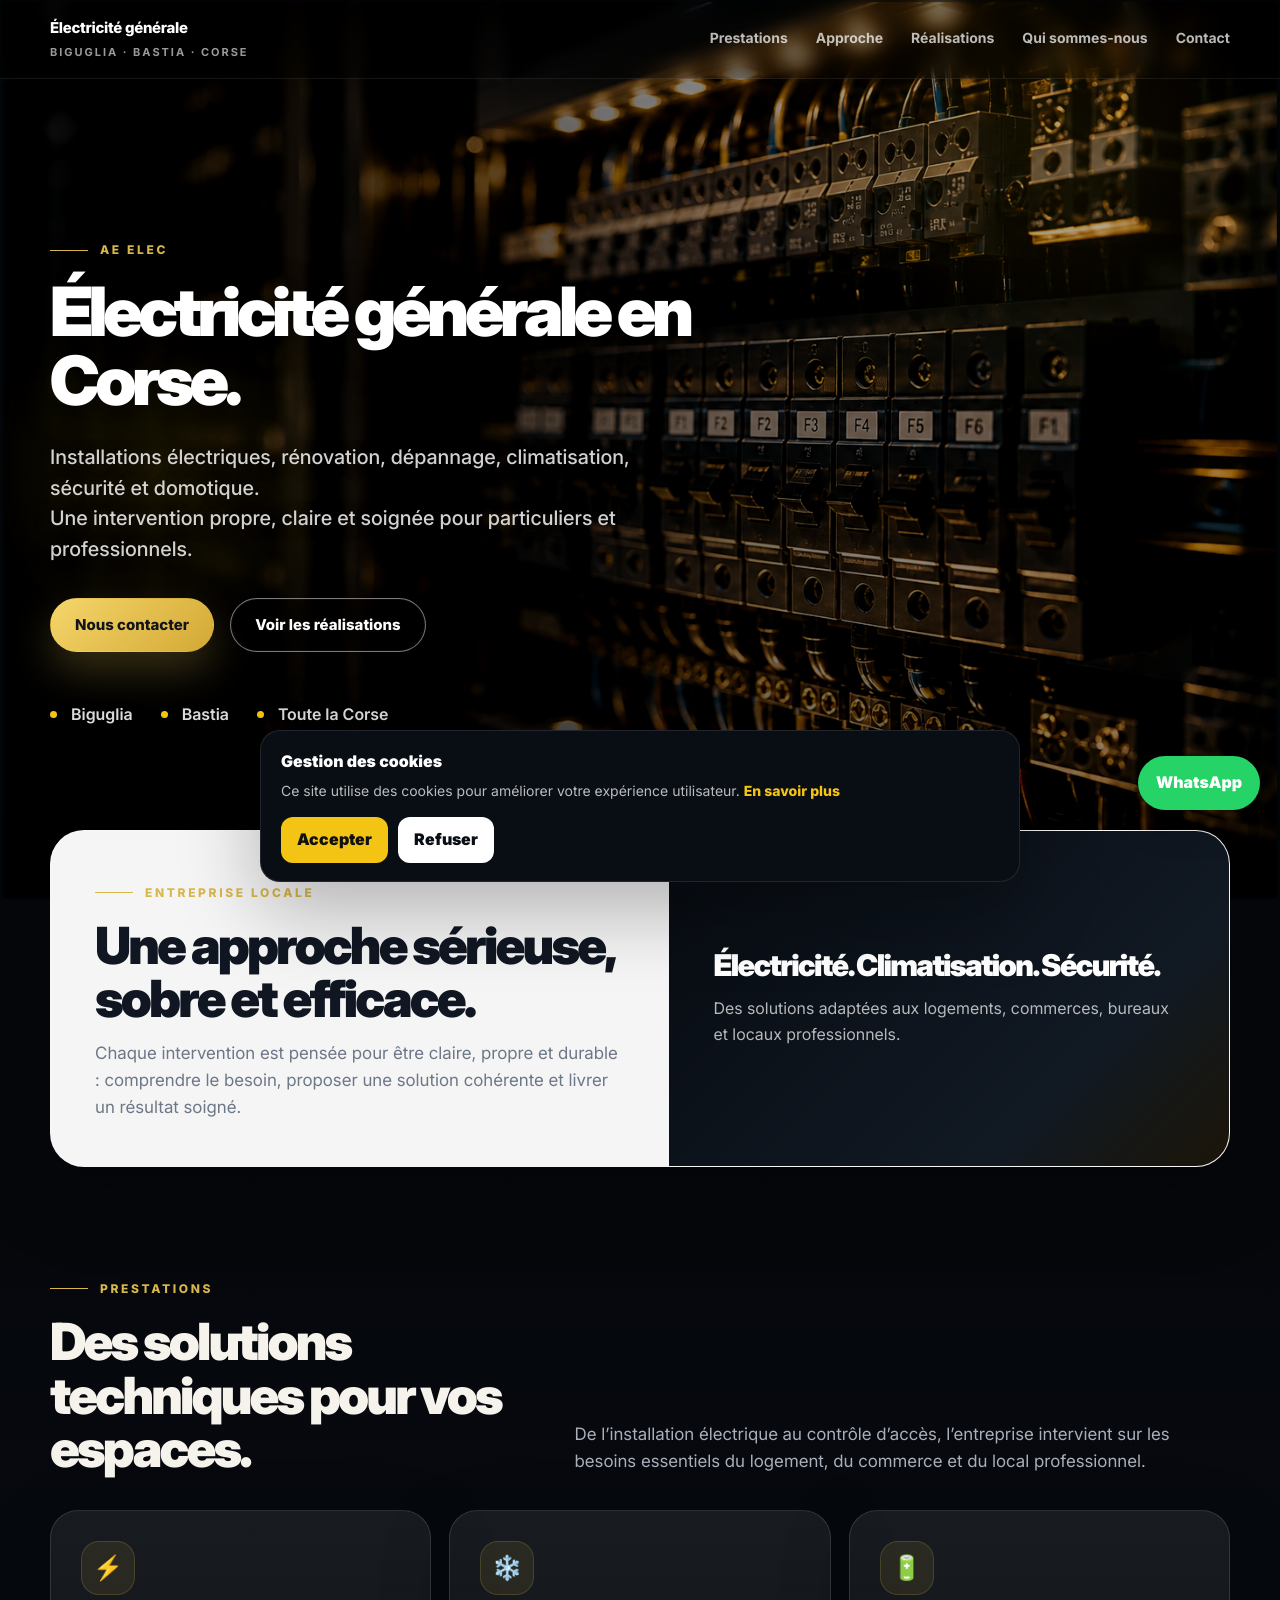
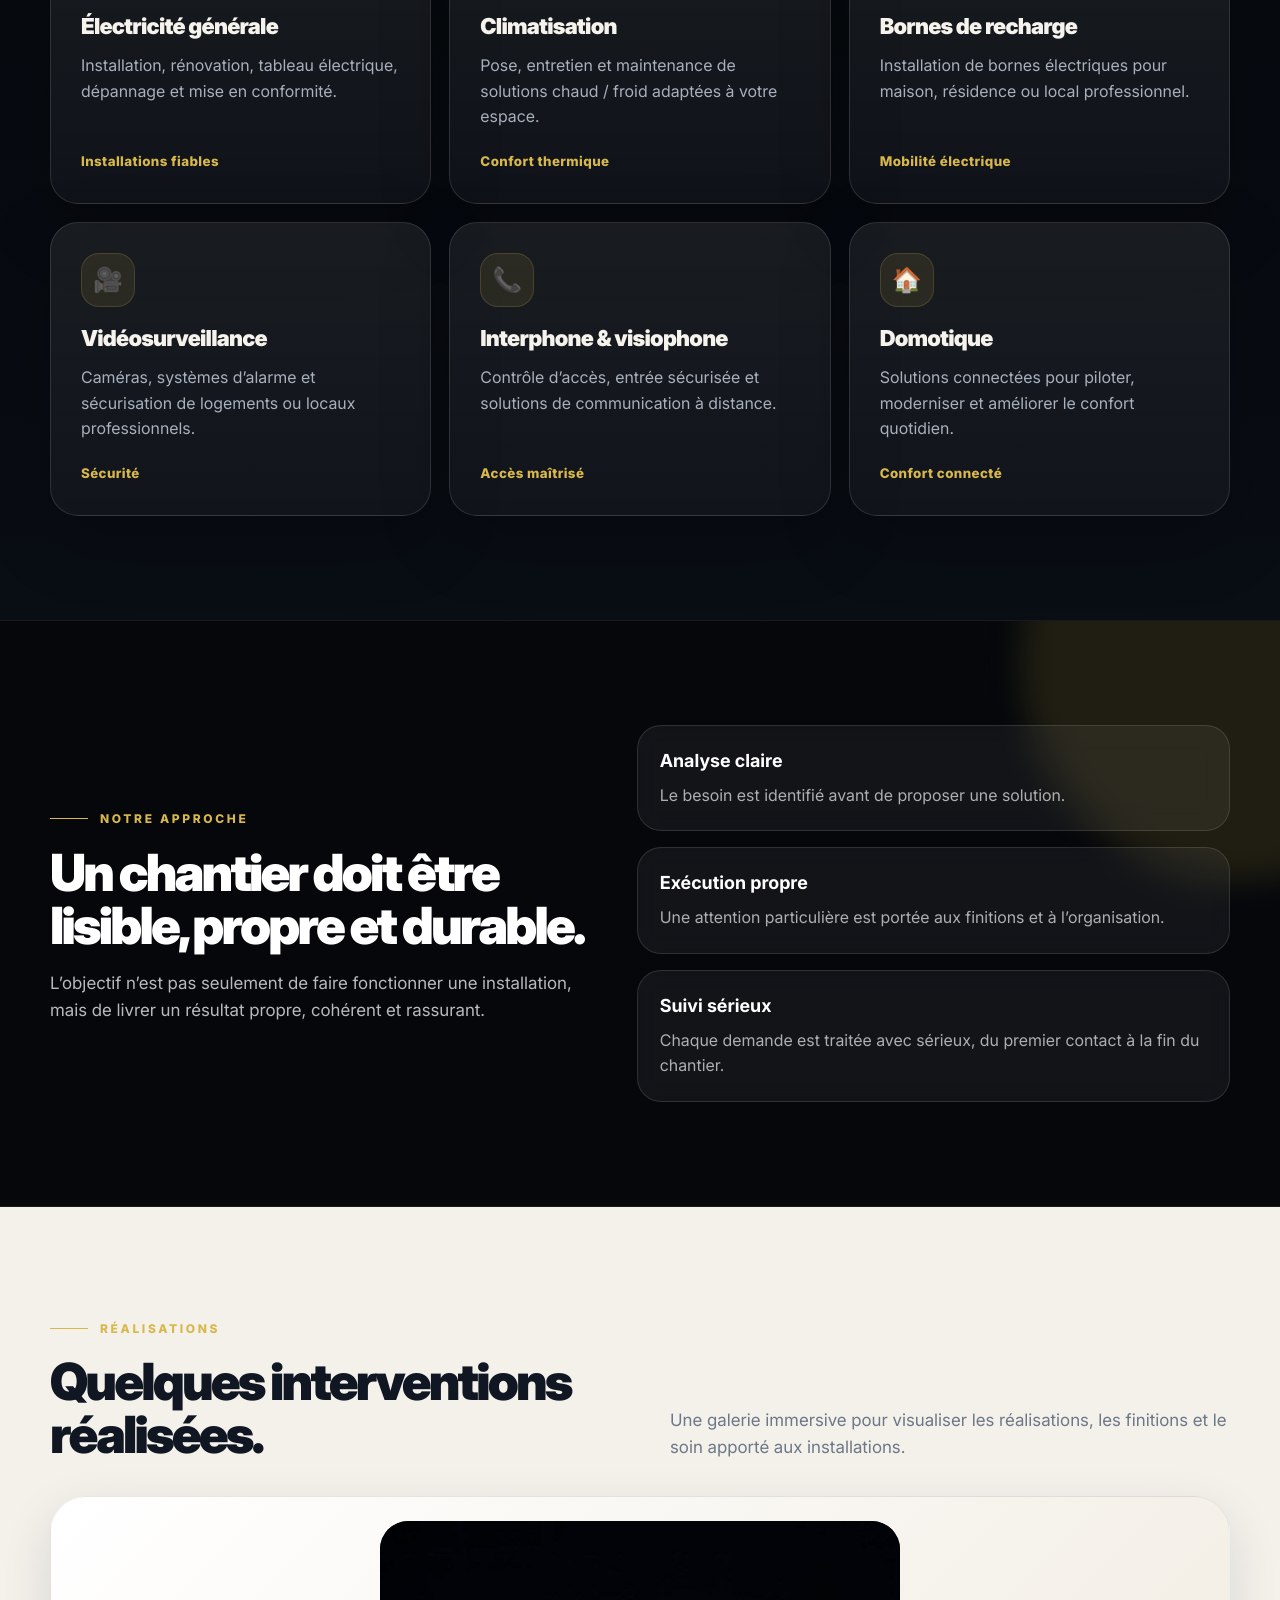
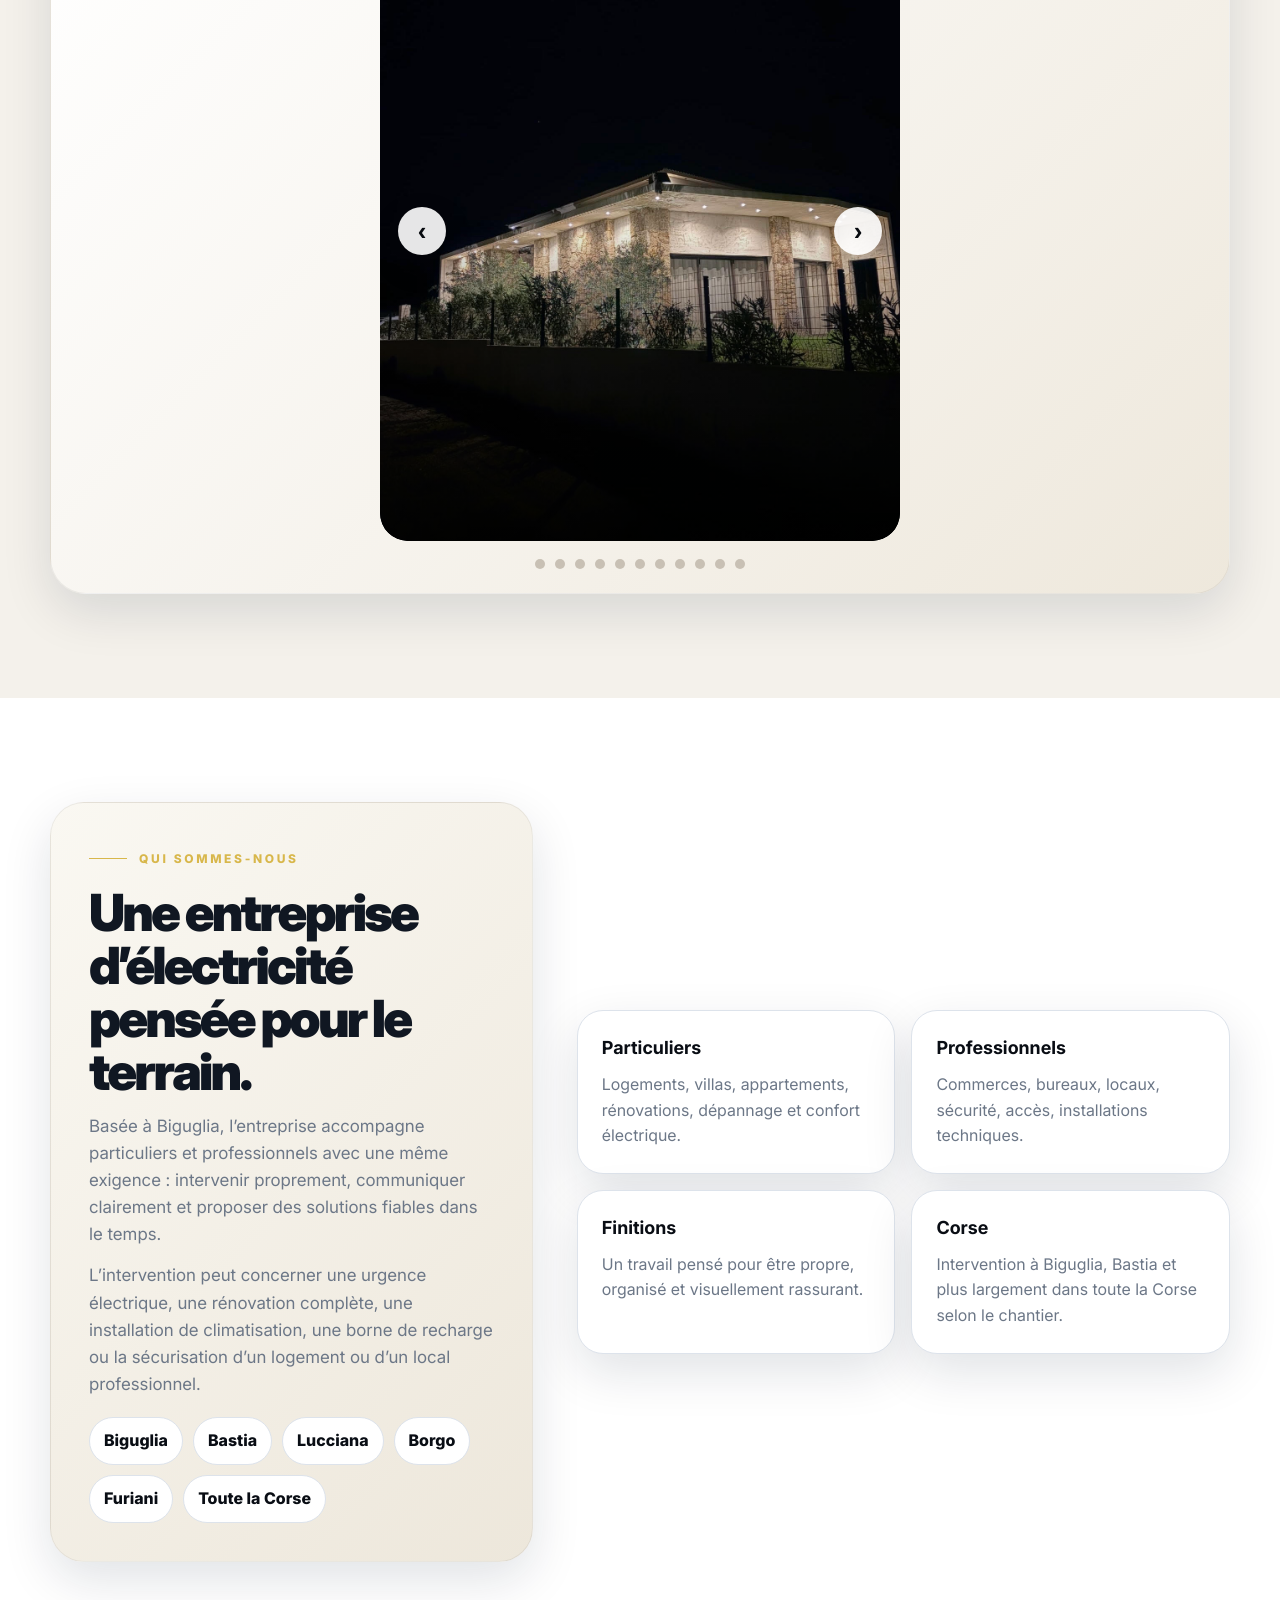
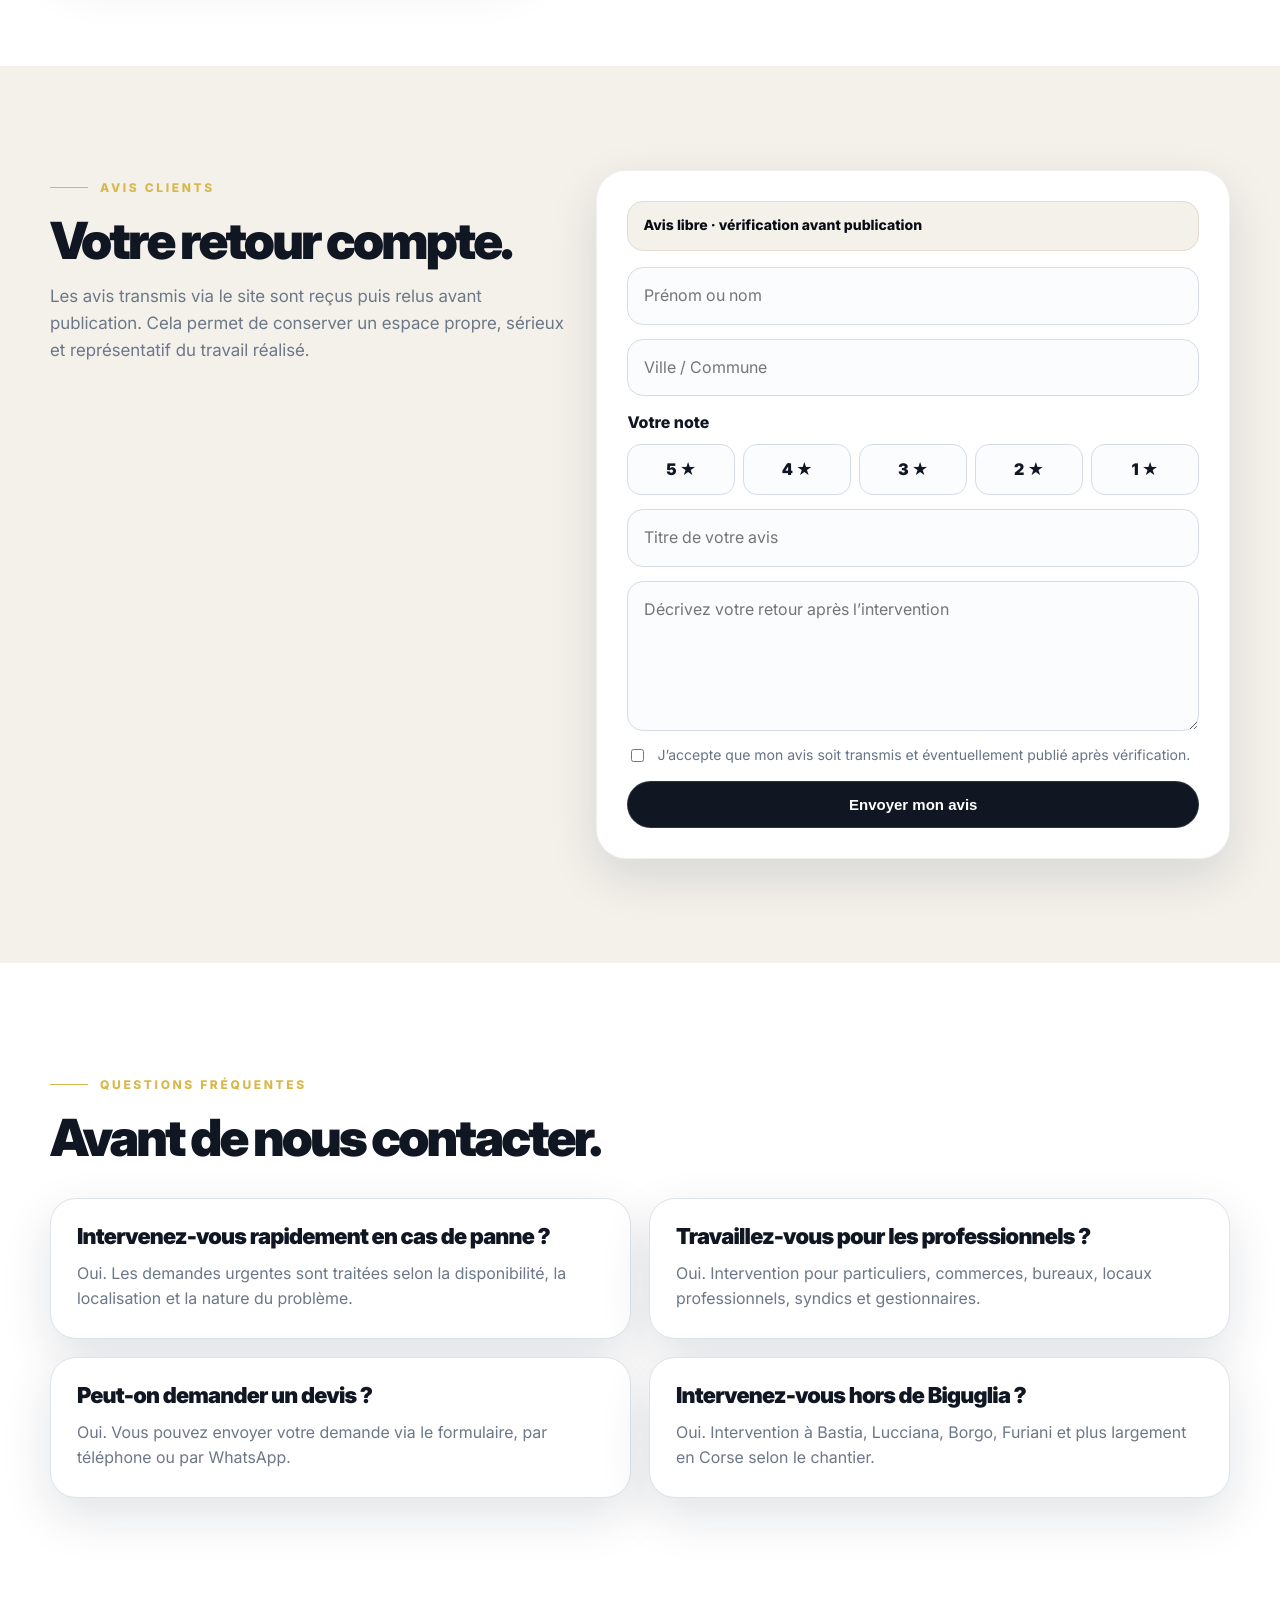
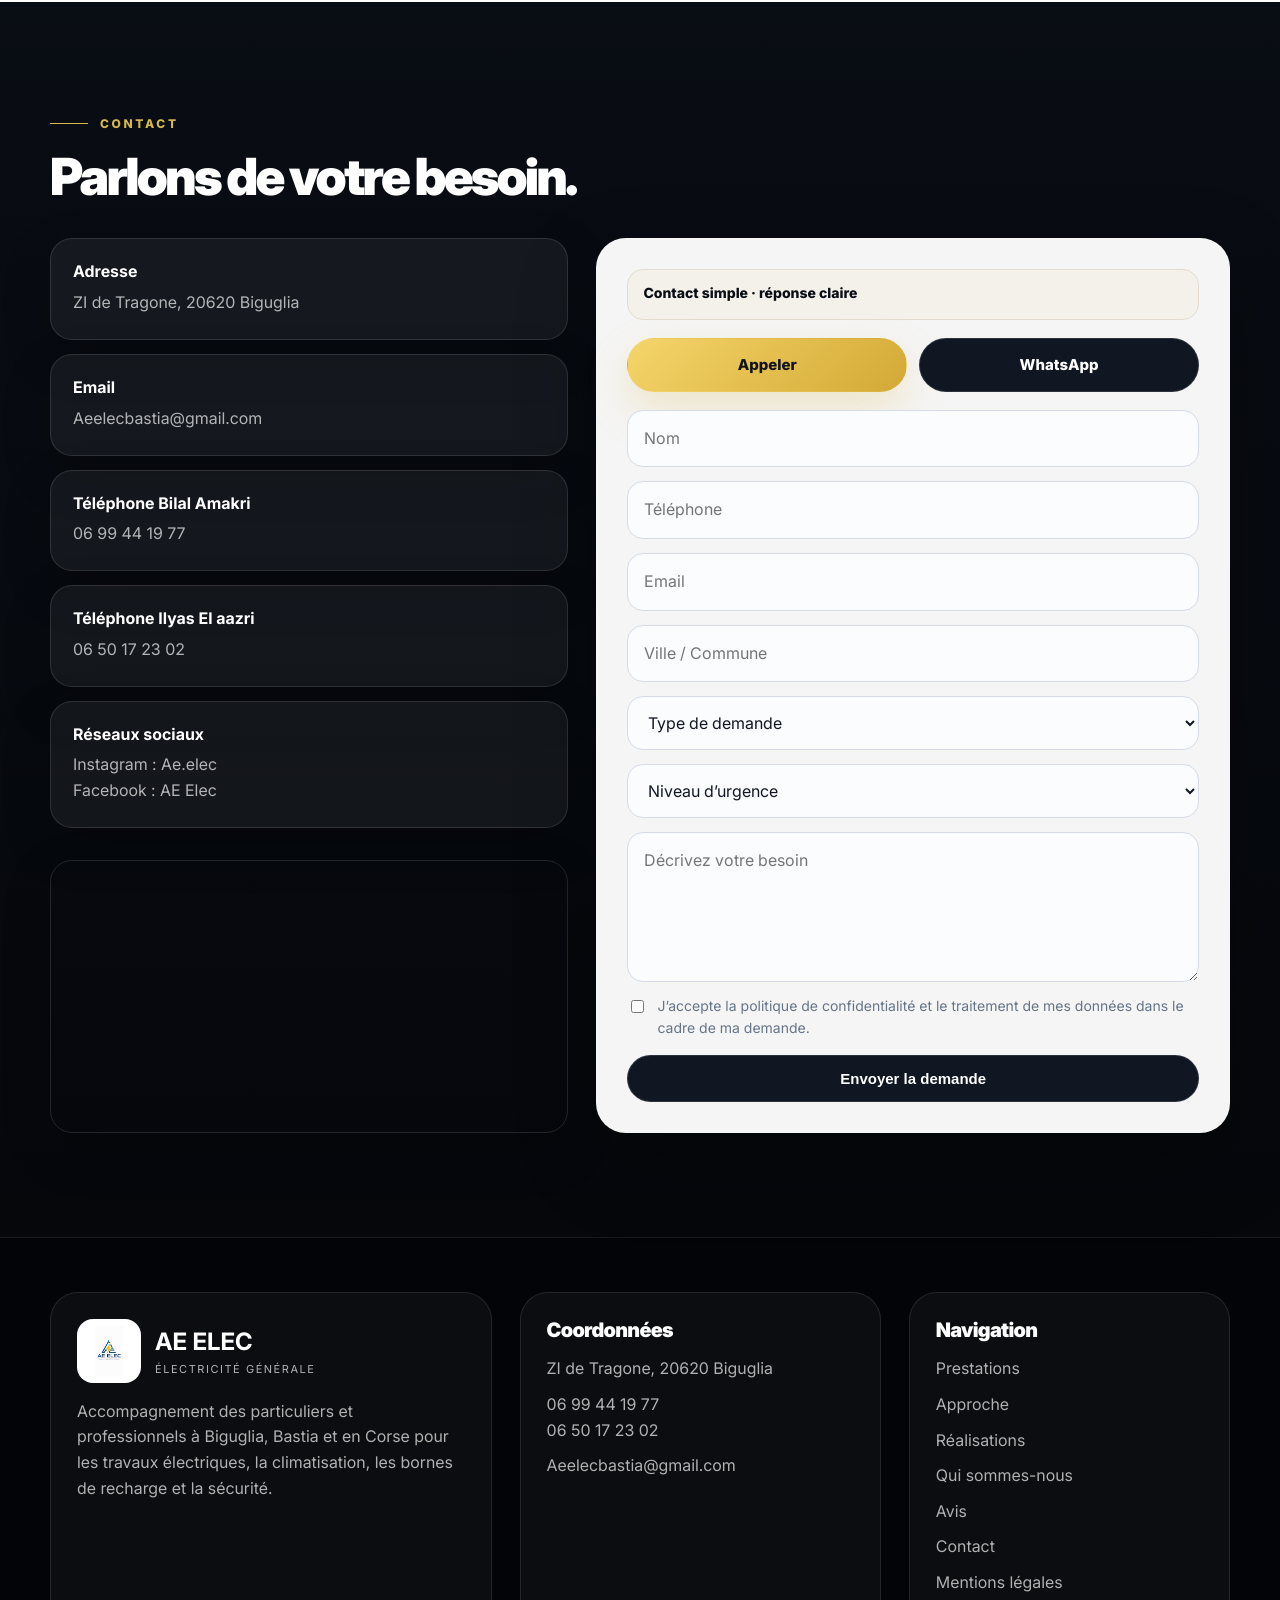
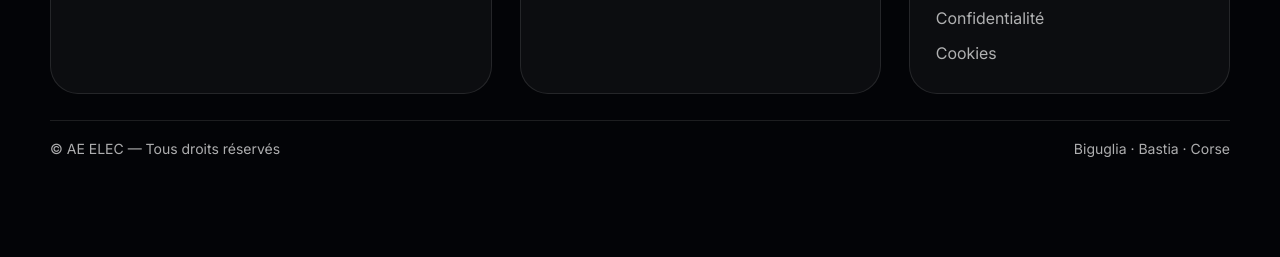
==== index.html @ 14eb0ed9 "Update index.html" ====
<!DOCTYPE html>
<html lang="fr">
<head>
<meta charset="UTF-8" />
<meta name="viewport" content="width=device-width, initial-scale=1.0" />

<title>AE ELEC | Électricien à Biguglia, Bastia et en Corse</title>
<meta name="description" content="AE ELEC accompagne particuliers et professionnels à Biguglia, Bastia et dans toute la Corse pour l’électricité générale, la rénovation, le dépannage, la climatisation, les bornes de recharge, l’alarme, la vidéosurveillance et la domotique." />
<meta name="robots" content="index, follow" />
<meta name="author" content="AE ELEC" />
<meta name="theme-color" content="#05070b" />
<link rel="canonical" href="https://aeelec.netlify.app/" />
<link rel="icon" type="image/jpeg" href="./images/logo.jpeg" />
<link rel="apple-touch-icon" href="./images/logo.jpeg" />

<link rel="preconnect" href="https://fonts.googleapis.com">
<link rel="preconnect" href="https://fonts.gstatic.com" crossorigin>
<link href="https://fonts.googleapis.com/css2?family=Inter:wght@400;500;600;700;800;900&display=swap" rel="stylesheet">

<meta property="og:locale" content="fr_FR" />
<meta property="og:title" content="AE ELEC - Électricien à Biguglia, Bastia et en Corse" />
<meta property="og:description" content="Électricité générale, dépannage, rénovation, climatisation, bornes de recharge, alarme, vidéosurveillance et domotique en Corse." />
<meta property="og:type" content="website" />
<meta property="og:url" content="https://aeelec.netlify.app/" />
<meta property="og:image" content="https://aeelec.netlify.app/images/logo.jpeg" />

<meta name="twitter:card" content="summary_large_image" />
<meta name="twitter:title" content="AE ELEC - Électricien à Biguglia, Bastia et en Corse" />
<meta name="twitter:description" content="Électricité générale, rénovation, dépannage, climatisation et sécurité en Corse." />
<meta name="twitter:image" content="https://aeelec.netlify.app/images/logo.jpeg" />

<script type="application/ld+json">
{
  "@context":"https://schema.org",
  "@type":"Electrician",
  "name":"AE ELEC",
  "image":"https://aeelec.netlify.app/images/logo.jpeg",
  "url":"https://aeelec.netlify.app/",
  "telephone":"+33699441977",
  "email":"mailto:Aeelecbastia@gmail.com",
  "priceRange":"€€",
  "address":{
    "@type":"PostalAddress",
    "streetAddress":"ZI de Tragone",
    "addressLocality":"Biguglia",
    "postalCode":"20620",
    "addressRegion":"Corse",
    "addressCountry":"FR"
  },
  "areaServed":["Biguglia","Bastia","Lucciana","Borgo","Furiani","Haute-Corse","Corse"],
  "serviceType":["Électricité générale","Dépannage électrique","Rénovation électrique","Climatisation","Borne de recharge","Alarme","Vidéosurveillance","Domotique"]
}
</script>

<style>
:root{
--black:#05070b;
--black-2:#090d14;
--charcoal:#0f151f;
--navy:#071b33;
--gold:#d8b74b;
--gold-2:#f4c415;
--cream:#f4efe6;
--white:#ffffff;
--text:#f6f3ed;
--text-dark:#101722;
--muted:#a8b0bc;
--muted-dark:#6c7787;
--line:rgba(255,255,255,.12);
--line-dark:#dde3eb;
--shadow:0 28px 80px rgba(0,0,0,.28);
--shadow-soft:0 18px 50px rgba(7,27,51,.12);
--max:1180px;
}

*{box-sizing:border-box;}
html{scroll-behavior:smooth;}
body{
margin:0;
font-family:'Inter',Arial,sans-serif;
background:var(--black);
color:var(--text);
line-height:1.6;
overflow-x:hidden;
-webkit-font-smoothing:antialiased;
text-rendering:geometricPrecision;
}
a{text-decoration:none;color:inherit;}
img{display:block;max-width:100%;}
h1,h2,h3,p{margin:0;}
h1,h2,h3{font-family:'Inter',Arial,sans-serif;font-weight:900;}
h1{
font-size:clamp(42px,5.4vw,68px);
line-height:1.02;
letter-spacing:-.065em;
text-shadow:0 7px 34px rgba(0,0,0,.54);
max-width:760px;
}
h2{font-size:clamp(30px,4vw,52px);line-height:1.04;letter-spacing:-.055em;}
h3{font-size:22px;line-height:1.18;letter-spacing:-.035em;}
.container{width:min(var(--max), calc(100% - 32px));margin:0 auto;}
.section{padding:104px 0;position:relative;}
.eyebrow{
display:inline-flex;
align-items:center;
gap:12px;
font-size:12px;
letter-spacing:.22em;
text-transform:uppercase;
font-weight:800;
color:var(--gold);
margin-bottom:18px;
}
.eyebrow::before{content:"";width:38px;height:1px;background:currentColor;display:inline-block;}
.muted{color:var(--muted);}

.btn{
display:inline-flex;
align-items:center;
justify-content:center;
border-radius:999px;
padding:14px 24px;
font-weight:800;
border:1px solid transparent;
transition:.28s ease;
cursor:pointer;
text-align:center;
font-size:15px;
}
.btn-primary{
background:linear-gradient(135deg,#f5d56a 0%,#d3a935 100%);
color:#11151b;
box-shadow:0 18px 42px rgba(216,183,75,.26);
}
.btn-primary:hover{transform:translateY(-2px);box-shadow:0 24px 58px rgba(216,183,75,.32);}
.btn-dark{background:#101722;color:#fff;border-color:rgba(255,255,255,.12);}
.btn-dark:hover{background:#151f2e;transform:translateY(-2px);}
.btn-outline{
background:rgba(0,0,0,.12);
border-color:rgba(255,255,255,.48);
color:#fff;
backdrop-filter:blur(10px);
box-shadow:inset 0 0 0 1px rgba(255,255,255,.04);
}
.btn-outline:hover{background:rgba(255,255,255,.10);transform:translateY(-2px);}

.skip-link{position:absolute;left:-9999px;top:auto;width:1px;height:1px;overflow:hidden;}
.skip-link:focus{left:14px;top:14px;width:auto;height:auto;padding:10px 14px;background:#fff;color:#111;border-radius:12px;z-index:9999;}

.topbar{
position:fixed;
top:0;
left:0;
right:0;
z-index:60;
background:rgba(0,0,0,.18);
backdrop-filter:blur(9px);
border-bottom:1px solid rgba(255,255,255,.08);
color:#fff;
}
.nav{min-height:78px;display:flex;align-items:center;justify-content:space-between;gap:24px;}
.brand-text{font-weight:800;letter-spacing:-.02em;font-size:15px;color:#fff;text-shadow:0 2px 16px rgba(0,0,0,.35);}
.brand-text span{display:block;font-size:11px;font-weight:700;letter-spacing:.18em;text-transform:uppercase;color:rgba(255,255,255,.60);margin-top:4px;}
.menu{display:flex;align-items:center;gap:28px;font-size:14px;font-weight:700;color:rgba(255,255,255,.72);}
.menu a:hover{color:#fff;}

.hero{
min-height:100vh;
position:relative;
display:flex;
align-items:center;
color:#fff;
overflow:hidden;
background:#020609;
}
.hero-luxury-bg{
position:absolute;
inset:0;
background:
linear-gradient(90deg,rgba(0,0,0,.66) 0%,rgba(0,0,0,.44) 33%,rgba(0,0,0,.10) 100%),
linear-gradient(180deg,rgba(0,0,0,.08) 0%,rgba(0,0,0,.36) 100%),
url('./images/hero-electricite-luxe.jpg') right center / cover no-repeat;
filter:saturate(1.05) contrast(1.06) brightness(.96);
transform:scale(.995);
}
.hero-luxury-bg::before{
content:"";
position:absolute;
inset:0;
background:
radial-gradient(circle at 12% 52%,rgba(216,183,75,.20),transparent 18%),
radial-gradient(circle at 82% 16%,rgba(244,196,21,.10),transparent 24%);
pointer-events:none;
}
.hero-luxury-bg::after{
content:"";
position:absolute;
inset:0;
background:linear-gradient(90deg,rgba(0,0,0,.30) 0%,rgba(0,0,0,.05) 58%,rgba(0,0,0,0) 100%);
pointer-events:none;
}
.hero-inner{position:relative;z-index:2;padding:156px 0 96px;max-width:820px;}
.hero p{
margin-top:26px;
font-size:20px;
line-height:1.52;
max-width:620px;
color:rgba(255,255,255,.82);
font-weight:500;
text-shadow:0 2px 18px rgba(0,0,0,.42);
}
.hero-actions{margin-top:34px;display:flex;gap:16px;flex-wrap:wrap;}
.hero-meta{margin-top:50px;display:flex;gap:28px;flex-wrap:wrap;color:rgba(255,255,255,.86);font-weight:600;text-shadow:0 2px 14px rgba(0,0,0,.44);}
.hero-meta span{display:inline-flex;align-items:center;gap:14px;}
.hero-meta span::before{content:"";width:7px;height:7px;border-radius:999px;background:var(--gold-2);}

.intro-card{position:relative;z-index:3;margin-top:-70px;}
.intro-grid{
background:rgba(255,255,255,.96);
color:var(--text-dark);
border-radius:34px;
box-shadow:var(--shadow);
display:grid;
grid-template-columns:1.05fr .95fr;
overflow:hidden;
border:1px solid rgba(255,255,255,.22);
}
.intro-text{padding:44px;}
.intro-text .eyebrow,.about-panel .eyebrow,.review-copy .eyebrow,.contact .eyebrow,.faq .eyebrow,.realisations-premium .eyebrow,.services-head .eyebrow{color:var(--gold);}
.intro-text p{margin-top:14px;color:var(--muted-dark);font-size:17px;}
.intro-aside{
background:linear-gradient(135deg,#070b11,#111923 72%,#1b1508);
color:#fff;
padding:44px;
display:grid;
align-content:center;
}
.intro-aside strong{font-size:30px;line-height:1.08;letter-spacing:-.055em;font-weight:900;}
.intro-aside p{margin-top:14px;color:rgba(255,255,255,.70);}

.services-luxury{background:linear-gradient(180deg,#05070b 0%,#090d14 100%);}
.services-head{display:grid;grid-template-columns:.85fr 1.15fr;gap:40px;align-items:end;}
.services-head p{font-size:17px;color:var(--muted);max-width:720px;}
.services-grid{display:grid;grid-template-columns:repeat(3,1fr);gap:18px;margin-top:34px;}
.service{
background:linear-gradient(180deg,rgba(255,255,255,.075),rgba(255,255,255,.035));
border:1px solid rgba(255,255,255,.12);
border-radius:28px;
padding:30px;
box-shadow:0 22px 70px rgba(0,0,0,.22);
min-height:250px;
display:flex;
flex-direction:column;
justify-content:space-between;
transition:.28s ease;
}
.service:hover{transform:translateY(-5px);border-color:rgba(216,183,75,.32);background:linear-gradient(180deg,rgba(255,255,255,.10),rgba(255,255,255,.045));}
.service-icon{width:54px;height:54px;border-radius:18px;display:flex;align-items:center;justify-content:center;background:rgba(216,183,75,.10);color:var(--gold-2);font-size:24px;margin-bottom:20px;border:1px solid rgba(216,183,75,.18);}
.service p{color:var(--muted);margin-top:12px;}
.service small{display:block;margin-top:22px;color:var(--gold);font-weight:800;letter-spacing:.03em;}

.signature{background:#05070b;color:#fff;position:relative;overflow:hidden;border-top:1px solid rgba(255,255,255,.08);border-bottom:1px solid rgba(255,255,255,.08);}
.signature::before{content:"";position:absolute;right:-180px;top:-180px;width:440px;height:440px;border-radius:50%;background:rgba(216,183,75,.13);filter:blur(16px);}
.signature-grid{position:relative;z-index:2;display:grid;grid-template-columns:.95fr 1.05fr;gap:50px;align-items:center;}
.signature p{color:rgba(255,255,255,.72);font-size:17px;margin-top:18px;}
.signature-list{display:grid;gap:16px;}
.signature-item{border:1px solid rgba(255,255,255,.12);background:rgba(255,255,255,.055);border-radius:24px;padding:22px;backdrop-filter:blur(12px);}
.signature-item strong{display:block;font-size:18px;}
.signature-item span{display:block;margin-top:6px;color:rgba(255,255,255,.66);}

.realisations-premium{background:#f4f1eb;color:var(--text-dark);overflow:hidden;}
.gallery-head{display:flex;justify-content:space-between;gap:30px;align-items:end;}
.gallery-head p{max-width:560px;font-size:17px;color:var(--muted-dark);}
.realisations-shell{margin-top:34px;background:linear-gradient(135deg,#fff 0%,#eee8dc 100%);border:1px solid rgba(0,0,0,.06);border-radius:36px;padding:24px;box-shadow:var(--shadow-soft);}
.realisations-slider{
position:relative;
overflow:hidden;
border-radius:28px;
background:#080b10;
max-width:520px;
margin:0 auto;
}
.realisations-track{display:flex;overflow-x:auto;scroll-snap-type:x mandatory;scroll-behavior:smooth;gap:0;border-radius:28px;-ms-overflow-style:none;scrollbar-width:none;}
.realisations-track::-webkit-scrollbar{display:none;}
.realisation-slide{
min-width:100%;
height:620px;
position:relative;
scroll-snap-align:start;
background:#080b10;
display:flex;
align-items:center;
justify-content:center;
}
.realisation-slide img{
width:100%;
height:100%;
object-fit:cover;
object-position:center center;
display:block;
}
.realisation-slide::after{content:"";position:absolute;inset:0;background:linear-gradient(180deg,rgba(0,0,0,0) 45%,rgba(0,0,0,.82) 100%);pointer-events:none;}
.realisation-caption{position:absolute;left:24px;right:24px;bottom:24px;z-index:2;display:flex;justify-content:space-between;gap:18px;align-items:end;}
.realisation-caption strong{display:block;font-size:28px;line-height:1.08;letter-spacing:-.055em;color:#fff;font-weight:900;}
.realisation-caption span{display:block;margin-top:8px;color:rgba(255,255,255,.74);font-weight:600;}
.realisation-nav{position:absolute;top:50%;left:18px;right:18px;transform:translateY(-50%);display:flex;justify-content:space-between;z-index:5;pointer-events:none;}
.realisation-nav button{width:48px;height:48px;border-radius:999px;background:rgba(255,255,255,.90);color:#080b10;display:flex;align-items:center;justify-content:center;font-size:26px;font-weight:900;box-shadow:0 12px 30px rgba(0,0,0,.18);pointer-events:auto;transition:.25s ease;border:0;cursor:pointer;}
.realisation-nav button:hover{background:#fff;transform:translateY(-2px);}
.realisation-dots{display:flex;gap:10px;justify-content:center;margin-top:18px;}
.realisation-dots a{width:10px;height:10px;border-radius:999px;background:#c8c0b4;transition:.25s ease;}
.realisation-dots a:hover{background:#080b10;transform:scale(1.2);}
.realisation-note{margin-top:18px;display:flex;justify-content:space-between;gap:18px;align-items:center;color:var(--muted-dark);font-weight:700;font-size:14px;}
.realisation-note span{display:inline-flex;align-items:center;gap:8px;}
.realisation-note span::before{content:"";width:8px;height:8px;background:var(--gold-2);border-radius:999px;}

.about-premium{background:#fff;color:var(--text-dark);}
.about-grid{display:grid;grid-template-columns:.85fr 1.15fr;gap:44px;align-items:center;}
.about-panel{background:linear-gradient(135deg,#faf8f2 0%,#ede7db 100%);border:1px solid rgba(0,0,0,.06);border-radius:34px;padding:38px;box-shadow:var(--shadow-soft);}
.about-panel p{color:var(--muted-dark);font-size:17px;margin-top:14px;}
.about-cards{display:grid;grid-template-columns:repeat(2,1fr);gap:16px;}
.about-card{background:#fff;border:1px solid var(--line-dark);border-radius:26px;padding:24px;box-shadow:var(--shadow-soft);}
.about-card strong{display:block;font-size:18px;color:#090d14;margin-bottom:8px;}
.about-card span{color:var(--muted-dark);display:block;}
.about-location{margin-top:18px;display:flex;gap:10px;flex-wrap:wrap;}
.about-location span{background:#fff;border:1px solid var(--line-dark);border-radius:999px;padding:10px 14px;font-weight:800;color:#090d14;}

.review{background:#f4f1eb;color:var(--text-dark);}
.review-grid{display:grid;grid-template-columns:.9fr 1.1fr;gap:28px;align-items:start;}
.review-copy p{margin-top:16px;color:var(--muted-dark);font-size:17px;}
.review-form-card{background:#fff;border:1px solid rgba(0,0,0,.06);border-radius:30px;padding:30px;box-shadow:var(--shadow-soft);}
.form-note{background:#f4f1eb;border:1px solid #e3dbcf;border-radius:16px;padding:13px 15px;font-size:14px;font-weight:800;color:#090d14;margin-bottom:16px;}
form{display:grid;gap:14px;}
input,textarea,select{width:100%;border:1px solid #d5dce6;background:#fbfcfe;border-radius:16px;padding:15px 16px;font:inherit;color:var(--text-dark);}
input:focus,textarea:focus,select:focus{outline:none;border-color:rgba(216,183,75,.74);box-shadow:0 0 0 4px rgba(216,183,75,.14);background:#fff;}
textarea{min-height:150px;resize:vertical;}
.stars-row{display:flex;gap:8px;flex-wrap:wrap;}
.star-option{flex:1;min-width:48px;}
.star-option input{display:none;}
.star-option label{display:flex;align-items:center;justify-content:center;padding:12px 8px;border-radius:14px;border:1px solid #d5dce6;background:#fbfcfe;font-weight:900;cursor:pointer;}
.star-option input:checked + label{background:#fff7d7;border-color:var(--gold-2);color:#7a5d00;}

.faq{background:#fff;color:var(--text-dark);}
.faq-grid{display:grid;grid-template-columns:repeat(2,1fr);gap:18px;margin-top:32px;}
.faq-card{background:#fff;border:1px solid var(--line-dark);border-radius:26px;padding:26px;box-shadow:var(--shadow-soft);}
.faq-card p{color:var(--muted-dark);margin-top:10px;}

.contact{background:linear-gradient(180deg,#090d14 0%,#05070b 100%);color:#fff;}
.contact-grid{display:grid;grid-template-columns:.9fr 1.1fr;gap:28px;margin-top:34px;}
.contact-info{display:grid;gap:14px;}
.info{background:rgba(255,255,255,.055);border:1px solid rgba(255,255,255,.12);border-radius:22px;padding:20px 22px;box-shadow:0 18px 50px rgba(0,0,0,.20);}
.info strong{display:block;color:#fff;margin-bottom:5px;}
.info a,.info span{color:rgba(255,255,255,.68);}
.contact-card{background:rgba(255,255,255,.96);color:var(--text-dark);border:1px solid rgba(255,255,255,.10);border-radius:30px;padding:30px;box-shadow:var(--shadow);}
.contact-actions{display:flex;gap:12px;flex-wrap:wrap;margin:18px 0;}
.contact-actions .btn{flex:1;min-width:180px;}
.map-wrap{margin-top:18px;border-radius:22px;overflow:hidden;border:1px solid rgba(255,255,255,.12);box-shadow:0 18px 50px rgba(0,0,0,.20);}

.footer{background:#030407;color:#fff;padding:54px 0 96px;border-top:1px solid rgba(255,255,255,.08);}
.footer-grid{display:grid;grid-template-columns:1.1fr .9fr .8fr;gap:28px;}
.footer-card{border:1px solid rgba(255,255,255,.10);background:rgba(255,255,255,.04);border-radius:28px;padding:26px;}
.footer-brand{display:flex;align-items:center;gap:14px;margin-bottom:16px;}
.footer-brand img{width:64px;height:64px;object-fit:contain;background:#fff;padding:7px;border-radius:16px;}
.footer-brand strong{display:block;font-size:24px;}
.footer-brand span{display:block;font-size:11px;letter-spacing:.14em;text-transform:uppercase;color:rgba(255,255,255,.62);}
.footer p,.footer a,.footer span{color:rgba(255,255,255,.68);}
.footer h3{font-size:20px;margin-bottom:14px;}
.footer-links{display:grid;gap:10px;}
.footer-bottom{margin-top:26px;padding-top:18px;border-top:1px solid rgba(255,255,255,.10);display:flex;justify-content:space-between;gap:14px;flex-wrap:wrap;font-size:14px;color:rgba(255,255,255,.58);}

.whatsapp-float{position:fixed;right:20px;bottom:90px;z-index:999;background:#25D366;color:#fff;border-radius:999px;padding:14px 18px;font-weight:900;box-shadow:0 16px 34px rgba(0,0,0,.22);}
.mobile-bar{position:fixed;left:0;right:0;bottom:0;z-index:998;display:none;gap:10px;padding:10px 12px;background:rgba(255,255,255,.96);backdrop-filter:blur(14px);border-top:1px solid var(--line-dark);}
.mobile-bar a{flex:1;display:flex;align-items:center;justify-content:center;min-height:48px;border-radius:14px;font-weight:900;}
.call-btn{background:var(--gold-2);color:#111;}
.wa-btn{background:#090d14;color:#fff;}

.cookie-banner{position:fixed;left:18px;right:18px;bottom:18px;max-width:760px;margin:auto;background:#090d14;color:#fff;border-radius:20px;padding:18px 20px;z-index:10000;box-shadow:var(--shadow);border:1px solid rgba(255,255,255,.10);}
.cookie-banner-title{font-weight:900;font-size:16px;margin-bottom:6px;}
.cookie-banner-text{font-size:14px;color:rgba(255,255,255,.72);}
.cookie-banner-text a{color:var(--gold-2);font-weight:800;}
.cookie-actions{display:flex;gap:10px;flex-wrap:wrap;margin-top:14px;}
.cookie-btn{border:0;border-radius:12px;padding:10px 16px;font:inherit;font-weight:900;cursor:pointer;}
.cookie-btn-accept{background:var(--gold-2);color:#111;}
.cookie-btn-decline{background:#fff;color:#090d14;}

#confirmation-message,#review-confirmation-message{display:none;margin-top:20px;padding:20px;background:#eaf6ff;border-radius:16px;border:1px solid #cfe8ff;color:#101722;}

@media(max-width:1050px){
.services-head,.signature-grid,.about-grid,.review-grid,.contact-grid,.intro-grid{grid-template-columns:1fr;}
.services-grid,.faq-grid{grid-template-columns:repeat(2,1fr);}
.footer-grid{grid-template-columns:1fr;}
.realisation-slide{height:520px;}
}

@media(max-width:760px){
.section{padding:72px 0;}
.menu{display:none;}
.nav{min-height:74px;}
.brand-text{font-size:14px;}
.hero{min-height:auto;}
.hero-luxury-bg{background-position:62% center;background-size:auto 100%;}
.hero-inner{padding:132px 0 86px;text-align:center;margin:0 auto;}
h1{font-size:clamp(38px,12vw,54px);letter-spacing:-.055em;}
.hero p{font-size:16px;margin-left:auto;margin-right:auto;}
.hero-actions{flex-direction:column;}
.btn{width:100%;}
.hero-meta{justify-content:center;gap:14px;font-size:14px;}
.intro-card{margin-top:-44px;}
.intro-text,.intro-aside,.about-panel{padding:26px;}
.services-grid,.faq-grid,.about-cards{grid-template-columns:1fr;}
.gallery-head{display:block;}
.gallery-head p{margin-top:14px;}
.realisations-shell{padding:12px;border-radius:26px;}
.realisations-slider{border-radius:22px;}
.realisation-slide{height:380px;}
.realisation-caption{left:14px;right:14px;bottom:14px;display:block;}
.realisation-caption strong{font-size:22px;}
.realisation-caption span{font-size:14px;}
.realisation-nav{left:10px;right:10px;}
.realisation-nav button{width:42px;height:42px;font-size:22px;}
.realisation-note{display:block;}
.realisation-note span{margin-top:6px;}
.contact-actions{flex-direction:column;}
.whatsapp-float{display:none;}
.mobile-bar{display:flex;padding:10px 12px calc(10px + env(safe-area-inset-bottom));}
body{padding-bottom:76px;}
.cookie-banner{bottom:86px;left:12px;right:12px;}
.cookie-actions{flex-direction:column;}
.cookie-btn{width:100%;}
}

@media (prefers-reduced-motion: reduce){
*,*::before,*::after{animation:none!important;transition:none!important;scroll-behavior:auto!important;}
}
</style>
</head>

<body>

<a href="#main-content" class="skip-link">Aller au contenu</a>

<header class="topbar">
  <div class="container nav">
    <a href="#" class="brand-text" aria-label="Accueil">
      Électricité générale
      <span>Biguglia · Bastia · Corse</span>
    </a>

    <nav class="menu" aria-label="Navigation principale">
      <a href="#prestations">Prestations</a>
      <a href="#approche">Approche</a>
      <a href="#realisations">Réalisations</a>
      <a href="#qui-sommes-nous">Qui sommes-nous</a>
      <a href="#contact">Contact</a>
    </nav>
  </div>
</header>

<main id="main-content">

<section class="hero">
  <div class="hero-luxury-bg" aria-hidden="true"></div>

  <div class="container">
    <div class="hero-inner">
      <div class="eyebrow">AE ELEC</div>
      <h1>Électricité générale en Corse.</h1>
      <p>
        Installations électriques, rénovation, dépannage, climatisation,
        sécurité et domotique.<br>
        Une intervention propre, claire et soignée pour particuliers et professionnels.
      </p>

      <div class="hero-actions">
        <a href="#contact" class="btn btn-primary">Nous contacter</a>
        <a href="#realisations" class="btn btn-outline">Voir les réalisations</a>
      </div>

      <div class="hero-meta">
        <span>Biguglia</span>
        <span>Bastia</span>
        <span>Toute la Corse</span>
      </div>
    </div>
  </div>
</section>

<section class="intro-card">
  <div class="container">
    <div class="intro-grid">
      <div class="intro-text">
        <div class="eyebrow">Entreprise locale</div>
        <h2>Une approche sérieuse, sobre et efficace.</h2>
        <p>
          Chaque intervention est pensée pour être claire, propre et durable :
          comprendre le besoin, proposer une solution cohérente et livrer un résultat soigné.
        </p>
      </div>

      <div class="intro-aside">
        <strong>Électricité. Climatisation. Sécurité.</strong>
        <p>
          Des solutions adaptées aux logements, commerces, bureaux et locaux professionnels.
        </p>
      </div>
    </div>
  </div>
</section>

<section class="section services-luxury" id="prestations">
  <div class="container">
    <div class="services-head">
      <div>
        <div class="eyebrow">Prestations</div>
        <h2>Des solutions techniques pour vos espaces.</h2>
      </div>
      <p>
        De l’installation électrique au contrôle d’accès, l’entreprise intervient sur les besoins essentiels
        du logement, du commerce et du local professionnel.
      </p>
    </div>

    <div class="services-grid">
      <article class="service">
        <div>
          <div class="service-icon">⚡</div>
          <h3>Électricité générale</h3>
          <p>Installation, rénovation, tableau électrique, dépannage et mise en conformité.</p>
        </div>
        <small>Installations fiables</small>
      </article>

      <article class="service">
        <div>
          <div class="service-icon">❄️</div>
          <h3>Climatisation</h3>
          <p>Pose, entretien et maintenance de solutions chaud / froid adaptées à votre espace.</p>
        </div>
        <small>Confort thermique</small>
      </article>

      <article class="service">
        <div>
          <div class="service-icon">🔋</div>
          <h3>Bornes de recharge</h3>
          <p>Installation de bornes électriques pour maison, résidence ou local professionnel.</p>
        </div>
        <small>Mobilité électrique</small>
      </article>

      <article class="service">
        <div>
          <div class="service-icon">🎥</div>
          <h3>Vidéosurveillance</h3>
          <p>Caméras, systèmes d’alarme et sécurisation de logements ou locaux professionnels.</p>
        </div>
        <small>Sécurité</small>
      </article>

      <article class="service">
        <div>
          <div class="service-icon">📞</div>
          <h3>Interphone & visiophone</h3>
          <p>Contrôle d’accès, entrée sécurisée et solutions de communication à distance.</p>
        </div>
        <small>Accès maîtrisé</small>
      </article>

      <article class="service">
        <div>
          <div class="service-icon">🏠</div>
          <h3>Domotique</h3>
          <p>Solutions connectées pour piloter, moderniser et améliorer le confort quotidien.</p>
        </div>
        <small>Confort connecté</small>
      </article>
    </div>
  </div>
</section>

<section class="section signature" id="approche">
  <div class="container signature-grid">
    <div>
      <div class="eyebrow">Notre approche</div>
      <h2>Un chantier doit être lisible, propre et durable.</h2>
      <p>
        L’objectif n’est pas seulement de faire fonctionner une installation,
        mais de livrer un résultat propre, cohérent et rassurant.
      </p>
    </div>

    <div class="signature-list">
      <div class="signature-item">
        <strong>Analyse claire</strong>
        <span>Le besoin est identifié avant de proposer une solution.</span>
      </div>

      <div class="signature-item">
        <strong>Exécution propre</strong>
        <span>Une attention particulière est portée aux finitions et à l’organisation.</span>
      </div>

      <div class="signature-item">
        <strong>Suivi sérieux</strong>
        <span>Chaque demande est traitée avec sérieux, du premier contact à la fin du chantier.</span>
      </div>
    </div>
  </div>
</section>

<section class="section realisations-premium" id="realisations">
  <div class="container">
    <div class="gallery-head">
      <div>
        <div class="eyebrow">Réalisations</div>
        <h2>Quelques interventions réalisées.</h2>
      </div>
      <p>
        Une galerie immersive pour visualiser les réalisations, les finitions
        et le soin apporté aux installations.
      </p>
    </div>

    <div class="realisations-shell">
      <div class="realisations-slider">
        <div class="realisations-track">

          <div class="realisation-slide" id="realisation-1">
            <img src="./images/1.jpeg" alt="Réalisation électrique AE ELEC en Corse">
          </div>

          <div class="realisation-slide" id="realisation-2">
            <img src="./images/2.jpeg" alt="Éclairage extérieur réalisé par AE ELEC">
          </div>

          <div class="realisation-slide" id="realisation-3">
            <img src="./images/3.jpeg" alt="Installation électrique extérieure en Corse">
          </div>

          <div class="realisation-slide" id="realisation-4">
            <img src="./images/4.jpeg" alt="Mise en lumière extérieure AE ELEC">
          </div>

          <div class="realisation-slide" id="realisation-5">
            <img src="./images/5.jpeg" alt="Chantier électrique AE ELEC">
          </div>

          <div class="realisation-slide" id="realisation-6">
            <img src="./images/6.jpeg" alt="Réalisation éclairage intérieur AE ELEC">
          </div>

          <div class="realisation-slide" id="realisation-7">
            <img src="./images/7.jpeg" alt="Luminaire et installation intérieure">
          </div>

          <div class="realisation-slide" id="realisation-8">
            <img src="./images/8.jpeg" alt="Installation électrique professionnelle">
          </div>

          <div class="realisation-slide" id="realisation-9">
            <img src="./images/9.jpeg" alt="Éclairage commerce AE ELEC">
          </div>

          <div class="realisation-slide" id="realisation-10">
            <img src="./images/10.jpeg" alt="Tableau électrique réalisé par AE ELEC">
          </div>

          <div class="realisation-slide" id="realisation-11">
            <img src="./images/11.jpeg" alt="Tableau électrique professionnel AE ELEC">
          </div>

        </div>

        <div class="realisation-nav">
          <button type="button" onclick="prevRealisation()" aria-label="Réalisation précédente">‹</button>
          <button type="button" onclick="nextRealisation()" aria-label="Réalisation suivante">›</button>
        </div>
      </div>

      <div class="realisation-dots">
        <a href="#realisation-1" aria-label="Voir réalisation 1"></a>
        <a href="#realisation-2" aria-label="Voir réalisation 2"></a>
        <a href="#realisation-3" aria-label="Voir réalisation 3"></a>
        <a href="#realisation-4" aria-label="Voir réalisation 4"></a>
        <a href="#realisation-5" aria-label="Voir réalisation 5"></a>
        <a href="#realisation-6" aria-label="Voir réalisation 6"></a>
        <a href="#realisation-7" aria-label="Voir réalisation 7"></a>
        <a href="#realisation-8" aria-label="Voir réalisation 8"></a>
        <a href="#realisation-9" aria-label="Voir réalisation 9"></a>
        <a href="#realisation-10" aria-label="Voir réalisation 10"></a>
        <a href="#realisation-11" aria-label="Voir réalisation 11"></a>
      </div>
    </div>
  </div>
</section>

<section class="section about-premium" id="qui-sommes-nous">
  <div class="container about-grid">
    <div class="about-panel">
      <div class="eyebrow">Qui sommes-nous</div>
      <h2>Une entreprise d’électricité pensée pour le terrain.</h2>
      <p>
        Basée à Biguglia, l’entreprise accompagne particuliers et professionnels avec une même exigence :
        intervenir proprement, communiquer clairement et proposer des solutions fiables dans le temps.
      </p>
      <p>
        L’intervention peut concerner une urgence électrique, une rénovation complète, une installation de climatisation,
        une borne de recharge ou la sécurisation d’un logement ou d’un local professionnel.
      </p>

      <div class="about-location">
        <span>Biguglia</span>
        <span>Bastia</span>
        <span>Lucciana</span>
        <span>Borgo</span>
        <span>Furiani</span>
        <span>Toute la Corse</span>
      </div>
    </div>

    <div class="about-cards">
      <div class="about-card">
        <strong>Particuliers</strong>
        <span>Logements, villas, appartements, rénovations, dépannage et confort électrique.</span>
      </div>

      <div class="about-card">
        <strong>Professionnels</strong>
        <span>Commerces, bureaux, locaux, sécurité, accès, installations techniques.</span>
      </div>

      <div class="about-card">
        <strong>Finitions</strong>
        <span>Un travail pensé pour être propre, organisé et visuellement rassurant.</span>
      </div>

      <div class="about-card">
        <strong>Corse</strong>
        <span>Intervention à Biguglia, Bastia et plus largement dans toute la Corse selon le chantier.</span>
      </div>
    </div>
  </div>
</section>

<section class="section review" id="avis">
  <div class="container review-grid">
    <div class="review-copy">
      <div class="eyebrow">Avis clients</div>
      <h2>Votre retour compte.</h2>
      <p>
        Les avis transmis via le site sont reçus puis relus avant publication.
        Cela permet de conserver un espace propre, sérieux et représentatif du travail réalisé.
      </p>
    </div>

    <div class="review-form-card" id="review-form">
      <div class="form-note">Avis libre · vérification avant publication</div>

      <form name="avis-client" method="POST" data-netlify="true" netlify-honeypot="bot-field" onsubmit="showReviewMessage(event)">
        <input type="hidden" name="form-name" value="avis-client" />
        <p style="display:none;"><label>Ne pas remplir : <input name="bot-field" /></label></p>

        <input type="text" name="nom" placeholder="Prénom ou nom" required />
        <input type="text" name="ville" placeholder="Ville / Commune" required />

        <div>
          <label style="display:block; font-weight:800; margin-bottom:8px;">Votre note</label>
          <div class="stars-row">
            <div class="star-option"><input type="radio" id="note5" name="note" value="5 étoiles" required><label for="note5">5 ★</label></div>
            <div class="star-option"><input type="radio" id="note4" name="note" value="4 étoiles"><label for="note4">4 ★</label></div>
            <div class="star-option"><input type="radio" id="note3" name="note" value="3 étoiles"><label for="note3">3 ★</label></div>
            <div class="star-option"><input type="radio" id="note2" name="note" value="2 étoiles"><label for="note2">2 ★</label></div>
            <div class="star-option"><input type="radio" id="note1" name="note" value="1 étoile"><label for="note1">1 ★</label></div>
          </div>
        </div>

        <input type="text" name="titre-avis" placeholder="Titre de votre avis" required />
        <textarea name="message" placeholder="Décrivez votre retour après l’intervention" required></textarea>

        <label style="font-size:14px; color:#667487; display:flex; gap:10px; align-items:flex-start;">
          <input type="checkbox" required style="width:auto; margin-top:4px;">
          <span>J’accepte que mon avis soit transmis et éventuellement publié après vérification.</span>
        </label>

        <button type="submit" class="btn btn-dark">Envoyer mon avis</button>
      </form>

      <div id="review-confirmation-message">
        <strong style="color:#0b4f9c; font-size:18px;">Votre avis a bien été transmis ✓</strong>
        <p style="margin-top:12px;">Merci pour votre retour. Il a bien été reçu.</p>
      </div>
    </div>
  </div>
</section>

<section class="section faq" id="faq">
  <div class="container">
    <div class="eyebrow">Questions fréquentes</div>
    <h2>Avant de nous contacter.</h2>

    <div class="faq-grid">
      <div class="faq-card">
        <h3>Intervenez-vous rapidement en cas de panne ?</h3>
        <p>Oui. Les demandes urgentes sont traitées selon la disponibilité, la localisation et la nature du problème.</p>
      </div>

      <div class="faq-card">
        <h3>Travaillez-vous pour les professionnels ?</h3>
        <p>Oui. Intervention pour particuliers, commerces, bureaux, locaux professionnels, syndics et gestionnaires.</p>
      </div>

      <div class="faq-card">
        <h3>Peut-on demander un devis ?</h3>
        <p>Oui. Vous pouvez envoyer votre demande via le formulaire, par téléphone ou par WhatsApp.</p>
      </div>

      <div class="faq-card">
        <h3>Intervenez-vous hors de Biguglia ?</h3>
        <p>Oui. Intervention à Bastia, Lucciana, Borgo, Furiani et plus largement en Corse selon le chantier.</p>
      </div>
    </div>
  </div>
</section>

<section class="section contact" id="contact">
  <div class="container">
    <div class="eyebrow">Contact</div>
    <h2>Parlons de votre besoin.</h2>

    <div class="contact-grid">
      <div class="contact-info">
        <div class="info">
          <strong>Adresse</strong>
          <span>ZI de Tragone, 20620 Biguglia</span>
        </div>

        <div class="info">
          <strong>Email</strong>
          <a href="mailto:Aeelecbastia@gmail.com">Aeelecbastia@gmail.com</a>
        </div>

        <div class="info">
          <strong>Téléphone Bilal Amakri</strong>
          <a href="tel:0699441977">06 99 44 19 77</a>
        </div>

        <div class="info">
          <strong>Téléphone Ilyas El aazri</strong>
          <a href="tel:0650172302">06 50 17 23 02</a>
        </div>

        <div class="info">
          <strong>Réseaux sociaux</strong>
          <span>Instagram : Ae.elec<br>Facebook : AE Elec</span>
        </div>

        <div class="map-wrap">
          <iframe
            src="https://www.google.com/maps?q=42.5989636,9.4463115&z=19&output=embed"
            width="100%"
            height="260"
            style="border:0;"
            allowfullscreen=""
            loading="lazy"
            referrerpolicy="no-referrer-when-downgrade"
            title="Carte AE ELEC Biguglia">
          </iframe>
        </div>
      </div>

      <div class="contact-card">
        <div class="form-note">Contact simple · réponse claire</div>

        <div class="contact-actions">
          <a href="tel:0699441977" class="btn btn-primary" onclick="trackLead('contact_call')">Appeler</a>
          <a href="https://wa.me/33699441977" class="btn btn-dark" onclick="trackLead('contact_whatsapp')">WhatsApp</a>
        </div>

        <form name="demande-devis" method="POST" data-netlify="true" netlify-honeypot="bot-field" onsubmit="showMessage(event)">
          <input type="hidden" name="form-name" value="demande-devis" />
          <p style="display:none;"><label>Ne pas remplir : <input name="bot-field" /></label></p>

          <input type="text" name="nom" placeholder="Nom" required />
          <input type="tel" name="telephone" placeholder="Téléphone" required />
          <input type="email" name="email" placeholder="Email" required />
          <input type="text" name="ville" placeholder="Ville / Commune" required />

          <select name="type-demande" required>
            <option value="">Type de demande</option>
            <option>Dépannage électrique</option>
            <option>Rénovation électrique</option>
            <option>Mise en conformité</option>
            <option>Climatisation</option>
            <option>Borne de recharge</option>
            <option>Alarme / Vidéosurveillance</option>
            <option>Interphone / Visiophone</option>
            <option>Domotique</option>
            <option>Autre</option>
          </select>

          <select name="urgence" required>
            <option value="">Niveau d’urgence</option>
            <option>Urgent</option>
            <option>Dans les prochains jours</option>
            <option>Pas urgent</option>
          </select>

          <textarea name="message" placeholder="Décrivez votre besoin" required></textarea>

          <label style="font-size:14px; color:#667487; display:flex; gap:10px; align-items:flex-start;">
            <input type="checkbox" required style="width:auto; margin-top:4px;">
            <span>J’accepte la politique de confidentialité et le traitement de mes données dans le cadre de ma demande.</span>
          </label>

          <button type="submit" class="btn btn-dark">Envoyer la demande</button>
        </form>

        <div id="confirmation-message">
          <strong style="color:#0b4f9c; font-size:18px;">Votre demande a bien été transmise ✓</strong>
          <p style="margin-top:12px;">Merci pour votre confiance. Nous reviendrons vers vous rapidement.</p>
        </div>
      </div>
    </div>
  </div>
</section>

</main>

<footer class="footer">
  <div class="container">
    <div class="footer-grid">
      <div class="footer-card">
        <div class="footer-brand">
          <img src="./images/logo.jpeg" alt="AE ELEC">
          <div>
            <strong>AE ELEC</strong>
            <span>Électricité générale</span>
          </div>
        </div>
        <p>
          Accompagnement des particuliers et professionnels à Biguglia, Bastia et en Corse pour les travaux électriques, la climatisation, les bornes de recharge et la sécurité.
        </p>
      </div>

      <div class="footer-card">
        <h3>Coordonnées</h3>
        <p>ZI de Tragone, 20620 Biguglia</p>
        <p style="margin-top:10px;">06 99 44 19 77<br>06 50 17 23 02</p>
        <p style="margin-top:10px;">Aeelecbastia@gmail.com</p>
      </div>

      <div class="footer-card">
        <h3>Navigation</h3>
        <div class="footer-links">
          <a href="#prestations">Prestations</a>
          <a href="#approche">Approche</a>
          <a href="#realisations">Réalisations</a>
          <a href="#qui-sommes-nous">Qui sommes-nous</a>
          <a href="#avis">Avis</a>
          <a href="#contact">Contact</a>
          <a href="mentions-legales.html">Mentions légales</a>
          <a href="confidentialite.html">Confidentialité</a>
          <a href="cookies.html">Cookies</a>
        </div>
      </div>
    </div>

    <div class="footer-bottom">
      <span>© AE ELEC — Tous droits réservés</span>
      <span>Biguglia · Bastia · Corse</span>
    </div>
  </div>
</footer>

<a href="https://wa.me/33699441977" target="_blank" class="whatsapp-float" onclick="trackLead('floating_whatsapp')">WhatsApp</a>

<div class="mobile-bar">
  <a href="tel:0699441977" class="call-btn" onclick="trackLead('mobile_call')">Appeler</a>
  <a href="https://wa.me/33699441977" class="wa-btn" onclick="trackLead('mobile_whatsapp')">WhatsApp</a>
</div>

<script>
function trackLead(action) {
  if (typeof gtag !== 'undefined') {
    gtag('event', action);
  }
}

let currentRealisation = 0;

function getRealisationTrack() {
  return document.querySelector('.realisations-track');
}

function getRealisationSlides() {
  return Array.from(document.querySelectorAll('.realisation-slide'));
}

function goToRealisation(index) {
  const track = getRealisationTrack();
  const slides = getRealisationSlides();
  if (!track || !slides.length) return;

  currentRealisation = (index + slides.length) % slides.length;
  track.scrollTo({
    left: slides[currentRealisation].offsetLeft,
    behavior: 'smooth'
  });
}

function nextRealisation() {
  goToRealisation(currentRealisation + 1);
}

function prevRealisation() {
  goToRealisation(currentRealisation - 1);
}

window.addEventListener('load', function() {
  const track = getRealisationTrack();
  const slides = getRealisationSlides();
  if (!track || !slides.length) return;

  track.addEventListener('scroll', function() {
    const index = Math.round(track.scrollLeft / track.clientWidth);
    currentRealisation = Math.max(0, Math.min(index, slides.length - 1));
  });
});

function showMessage(event) {
  event.preventDefault();
  const form = event.target;
  const data = new FormData(form);
  trackLead('form_devis_submit');

  fetch('/', { method: 'POST', body: data })
    .then(() => {
      form.style.display = 'none';
      document.getElementById('confirmation-message').style.display = 'block';
    })
    .catch(() => {
      alert('Une erreur est survenue. Veuillez réessayer.');
    });
}

function showReviewMessage(event) {
  event.preventDefault();
  const form = event.target;
  const data = new FormData(form);
  trackLead('form_avis_submit');

  fetch('/', { method: 'POST', body: data })
    .then(() => {
      form.style.display = 'none';
      document.getElementById('review-confirmation-message').style.display = 'block';
    })
    .catch(() => {
      alert('Une erreur est survenue. Veuillez réessayer.');
    });
}
</script>

<div id="cookie-banner" class="cookie-banner">
  <div class="cookie-banner-title">Gestion des cookies</div>
  <div class="cookie-banner-text">
    Ce site utilise des cookies pour améliorer votre expérience utilisateur.
    <a href="cookies.html">En savoir plus</a>
  </div>
  <div class="cookie-actions">
    <button onclick="acceptCookies()" class="cookie-btn cookie-btn-accept">Accepter</button>
    <button onclick="declineCookies()" class="cookie-btn cookie-btn-decline">Refuser</button>
  </div>
</div>

<script>
function acceptCookies() {
  localStorage.setItem('cookies', 'accepted');
  const banner = document.getElementById('cookie-banner');
  if (banner) banner.style.display = 'none';
}

function declineCookies() {
  localStorage.setItem('cookies', 'declined');
  const banner = document.getElementById('cookie-banner');
  if (banner) banner.style.display = 'none';
}

window.addEventListener('load', function() {
  const banner = document.getElementById('cookie-banner');
  if (localStorage.getItem('cookies') && banner) {
    banner.style.display = 'none';
  }
});
</script>

</body>
</html>
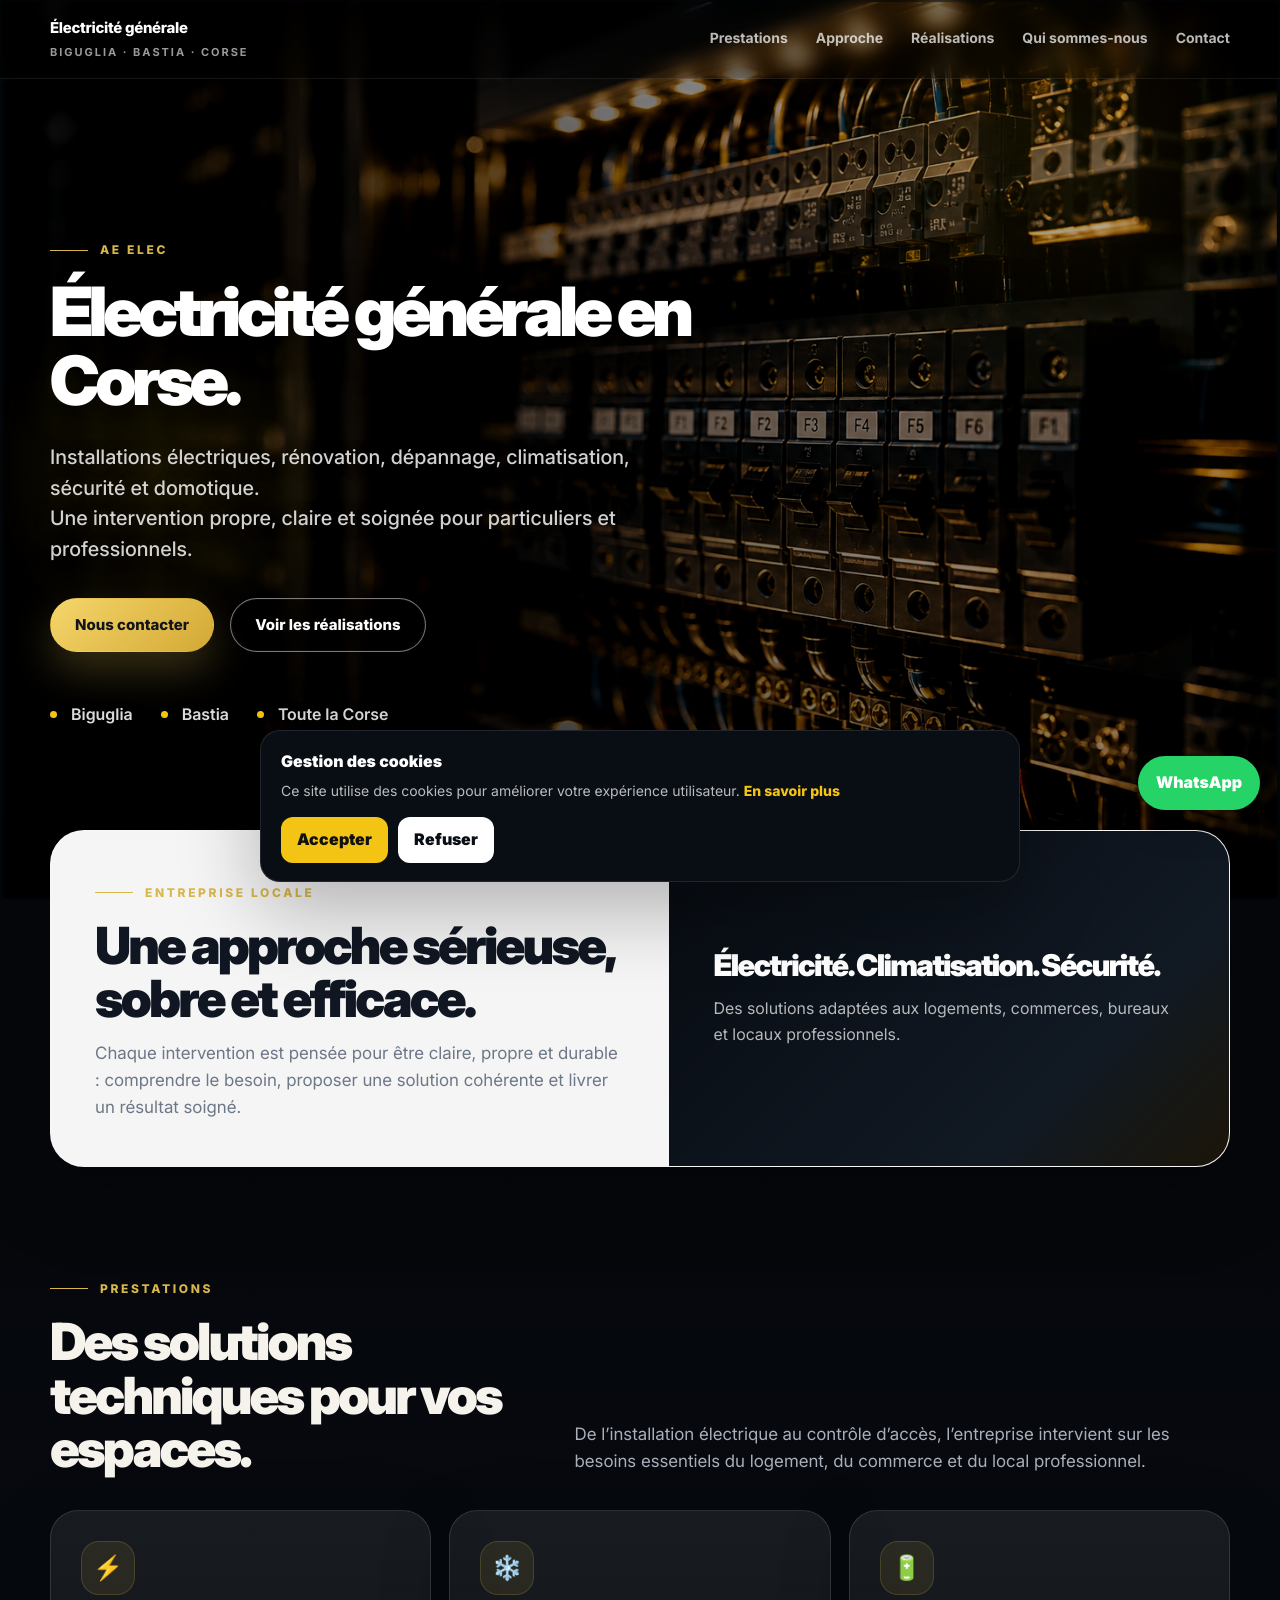
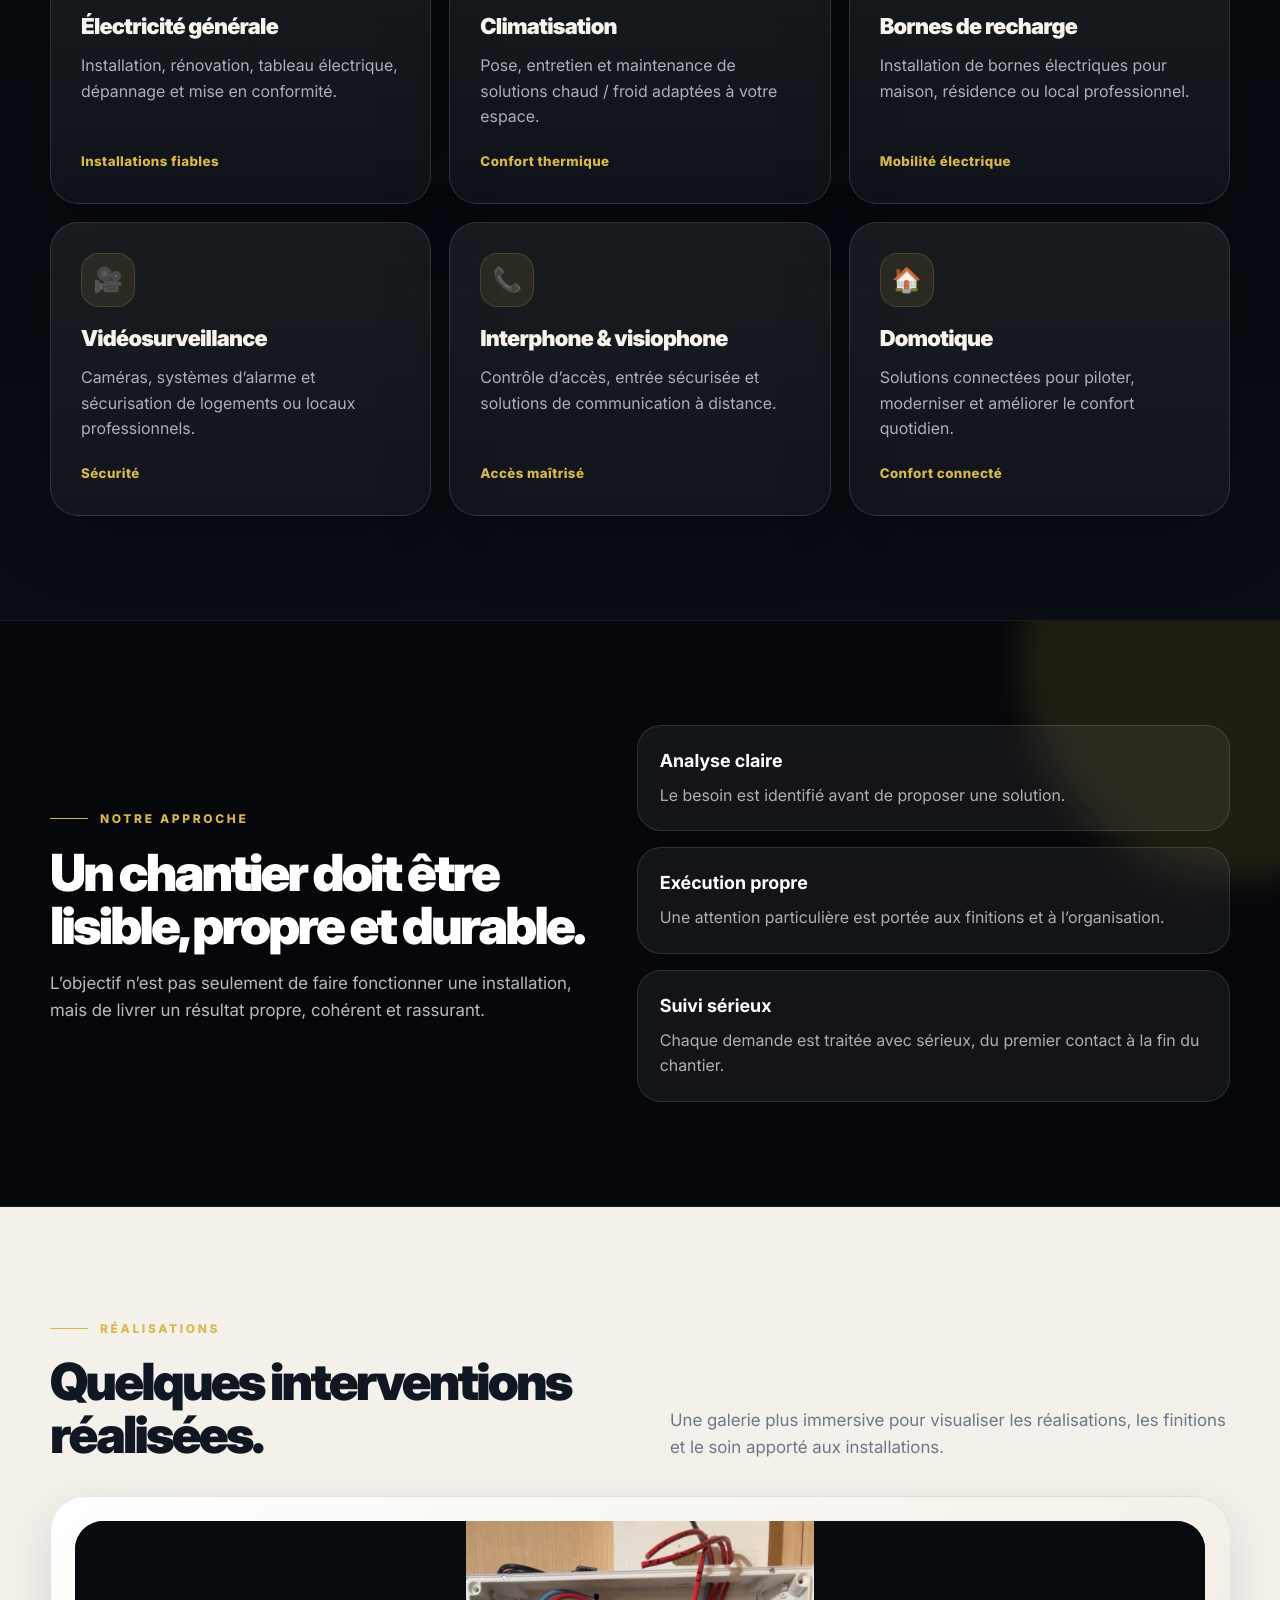
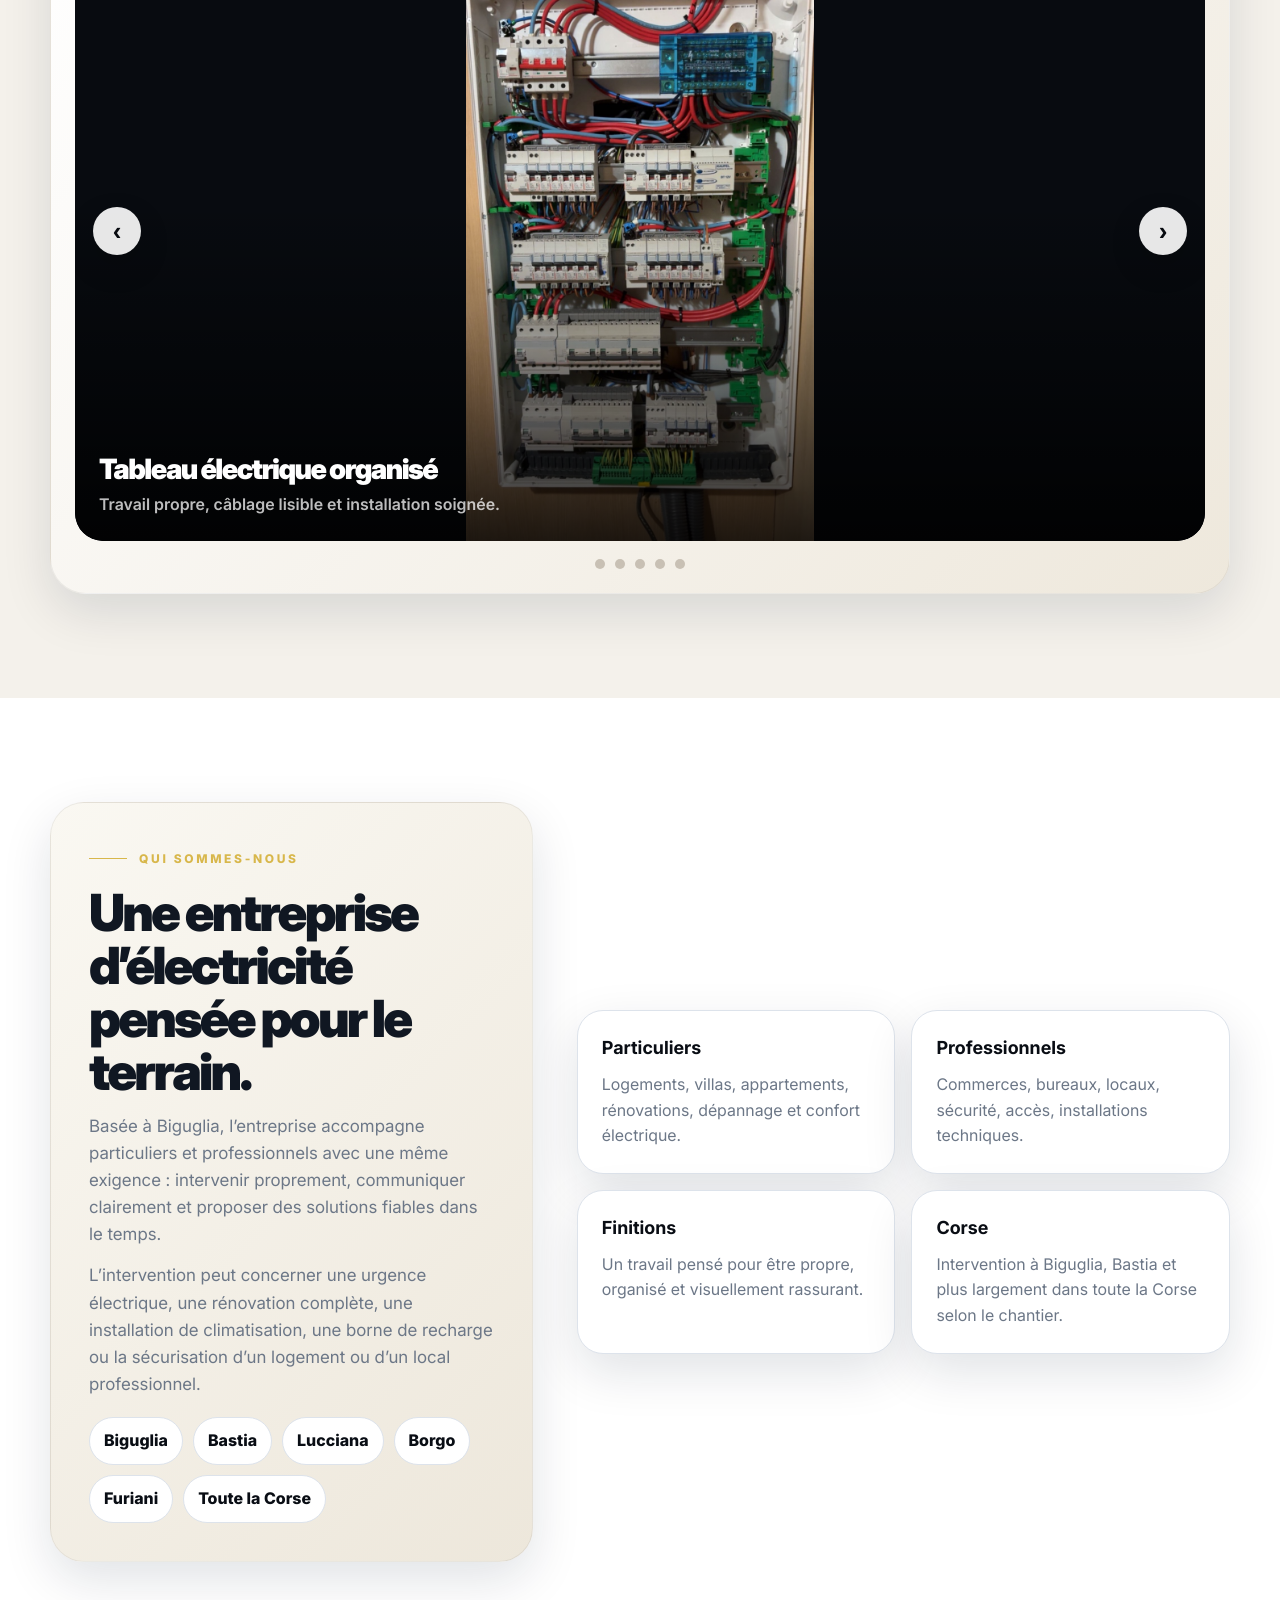
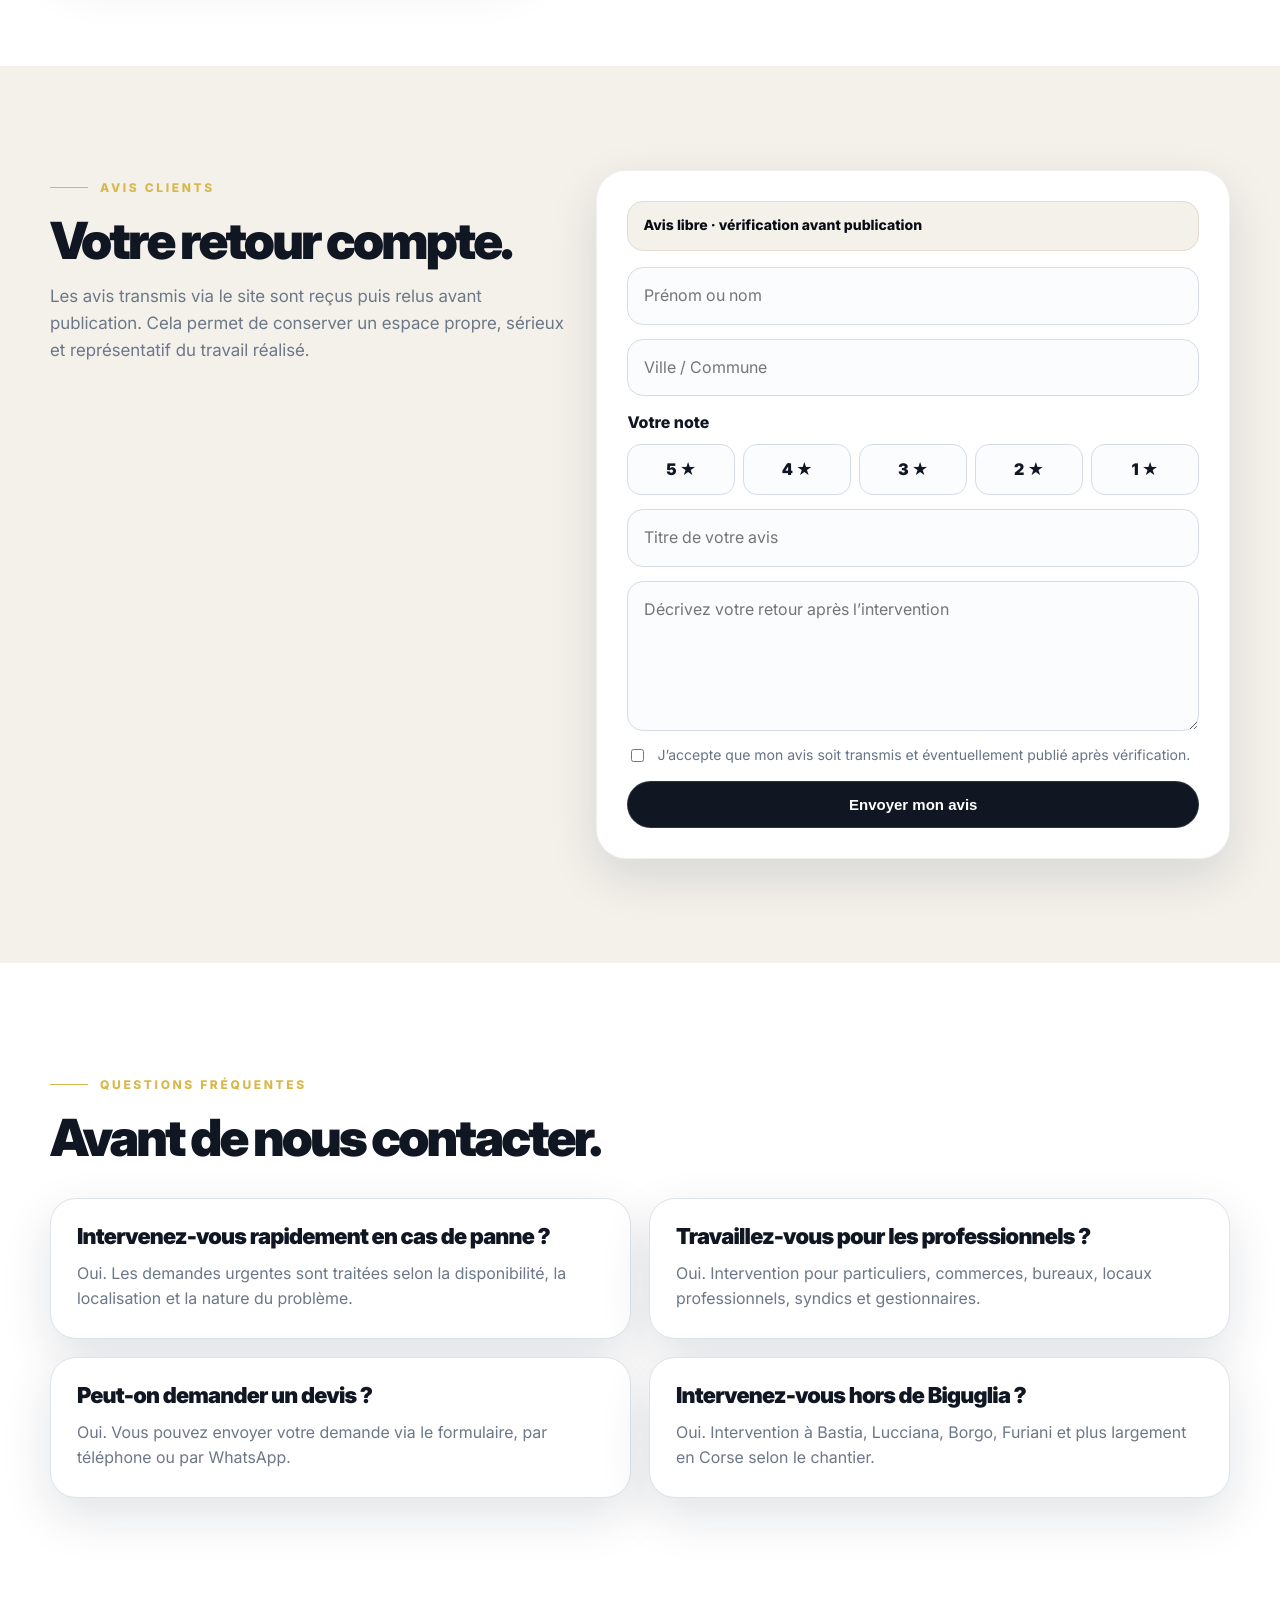
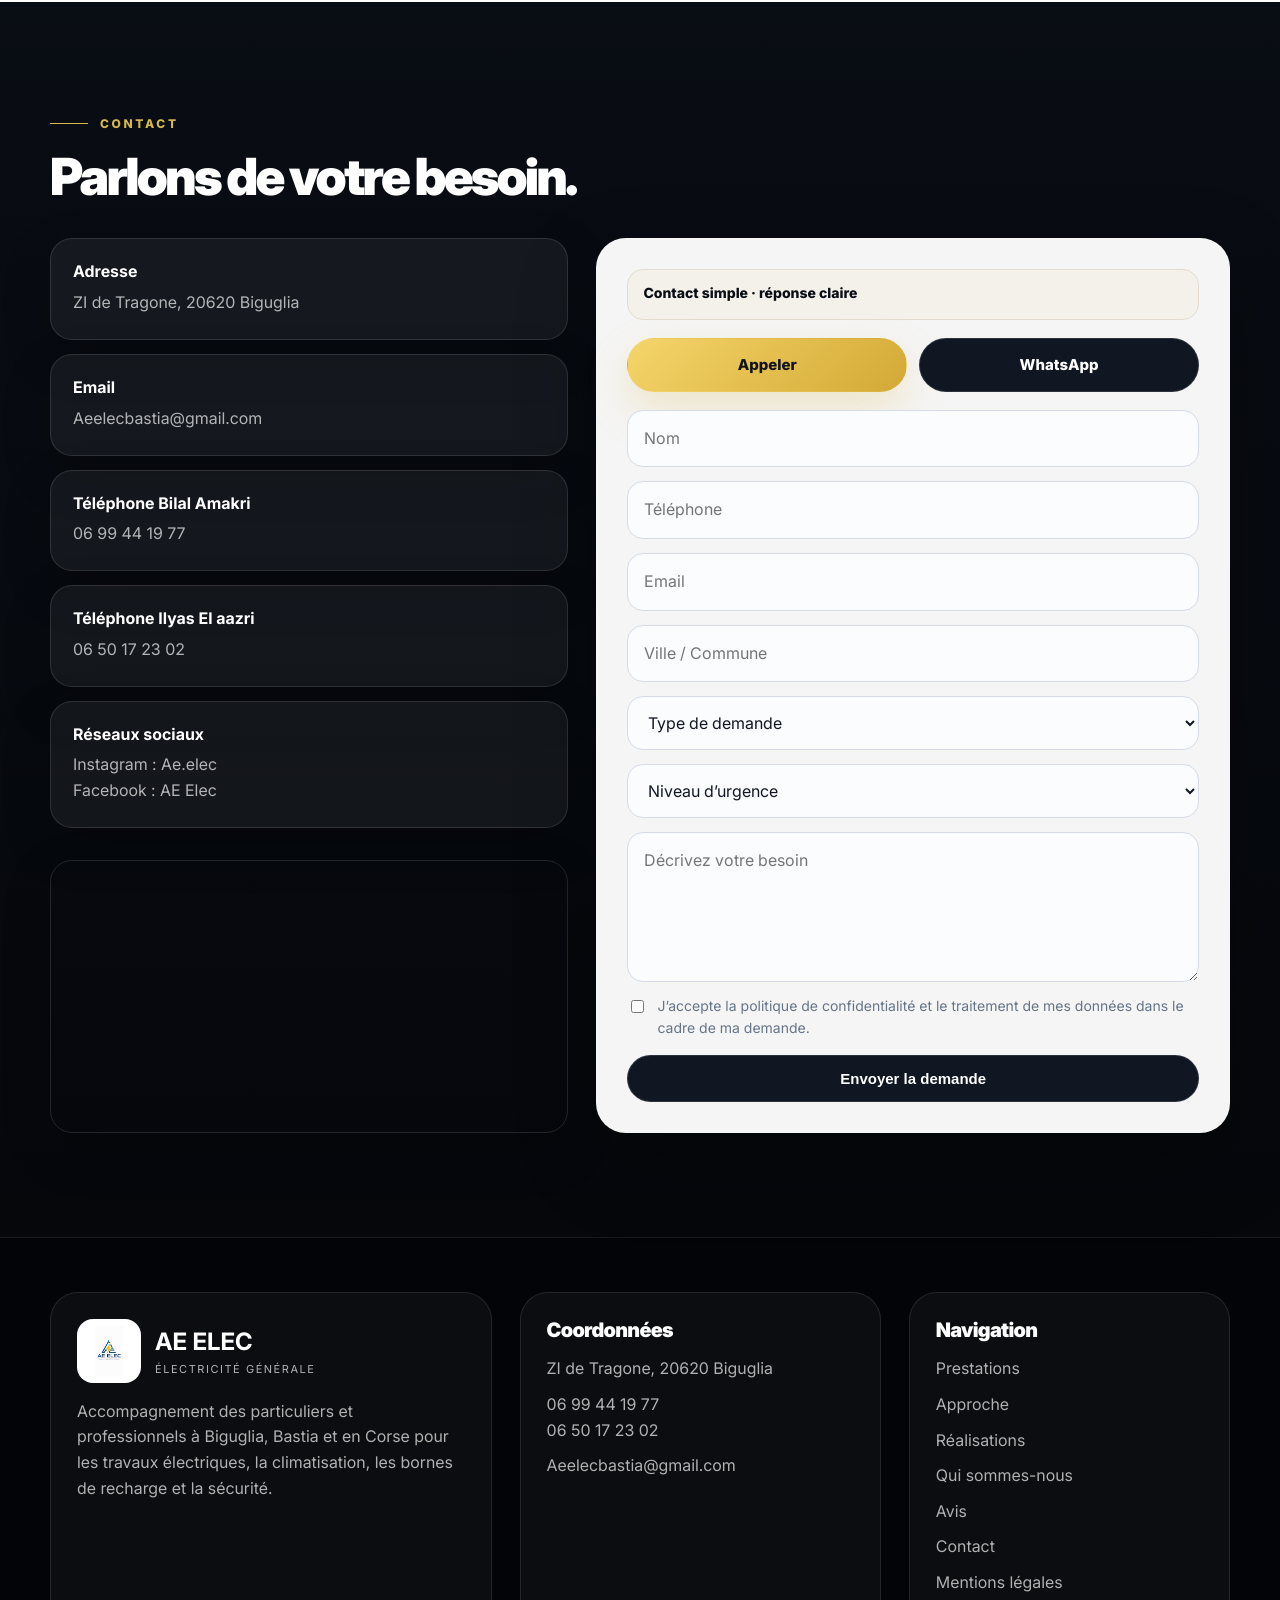
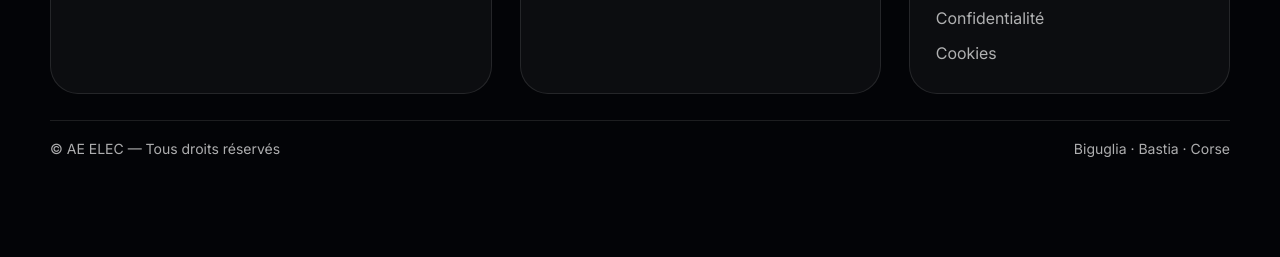
==== commit 991a3208: "Update index.html" ====
--- a/index.html
+++ b/index.html
@@ -10,8 +10,6 @@
 <meta name="author" content="AE ELEC" />
 <meta name="theme-color" content="#05070b" />
 <link rel="canonical" href="https://aeelec.netlify.app/" />
-<link rel="icon" type="image/jpeg" href="./images/logo.jpeg" />
-<link rel="apple-touch-icon" href="./images/logo.jpeg" />
 
 <link rel="preconnect" href="https://fonts.googleapis.com">
 <link rel="preconnect" href="https://fonts.gstatic.com" crossorigin>
@@ -272,33 +270,11 @@
 .gallery-head{display:flex;justify-content:space-between;gap:30px;align-items:end;}
 .gallery-head p{max-width:560px;font-size:17px;color:var(--muted-dark);}
 .realisations-shell{margin-top:34px;background:linear-gradient(135deg,#fff 0%,#eee8dc 100%);border:1px solid rgba(0,0,0,.06);border-radius:36px;padding:24px;box-shadow:var(--shadow-soft);}
-.realisations-slider{
-position:relative;
-overflow:hidden;
-border-radius:28px;
-background:#080b10;
-max-width:520px;
-margin:0 auto;
-}
+.realisations-slider{position:relative;overflow:hidden;border-radius:28px;background:#080b10;}
 .realisations-track{display:flex;overflow-x:auto;scroll-snap-type:x mandatory;scroll-behavior:smooth;gap:0;border-radius:28px;-ms-overflow-style:none;scrollbar-width:none;}
 .realisations-track::-webkit-scrollbar{display:none;}
-.realisation-slide{
-min-width:100%;
-height:620px;
-position:relative;
-scroll-snap-align:start;
-background:#080b10;
-display:flex;
-align-items:center;
-justify-content:center;
-}
-.realisation-slide img{
-width:100%;
-height:100%;
-object-fit:cover;
-object-position:center center;
-display:block;
-}
+.realisation-slide{min-width:100%;height:620px;position:relative;scroll-snap-align:start;background:#080b10;}
+.realisation-slide img{width:100%;height:100%;object-fit:contain;object-position:center center;background:#080b10;}
 .realisation-slide::after{content:"";position:absolute;inset:0;background:linear-gradient(180deg,rgba(0,0,0,0) 45%,rgba(0,0,0,.82) 100%);pointer-events:none;}
 .realisation-caption{position:absolute;left:24px;right:24px;bottom:24px;z-index:2;display:flex;justify-content:space-between;gap:18px;align-items:end;}
 .realisation-caption strong{display:block;font-size:28px;line-height:1.08;letter-spacing:-.055em;color:#fff;font-weight:900;}
@@ -411,7 +387,7 @@
 .gallery-head p{margin-top:14px;}
 .realisations-shell{padding:12px;border-radius:26px;}
 .realisations-slider{border-radius:22px;}
-.realisation-slide{height:380px;}
+.realisation-slide{height:430px;}
 .realisation-caption{left:14px;right:14px;bottom:14px;display:block;}
 .realisation-caption strong{font-size:22px;}
 .realisation-caption span{font-size:14px;}
@@ -615,7 +591,7 @@
         <h2>Quelques interventions réalisées.</h2>
       </div>
       <p>
-        Une galerie immersive pour visualiser les réalisations, les finitions
+        Une galerie plus immersive pour visualiser les réalisations, les finitions
         et le soin apporté aux installations.
       </p>
     </div>
@@ -623,51 +599,55 @@
     <div class="realisations-shell">
       <div class="realisations-slider">
         <div class="realisations-track">
-
           <div class="realisation-slide" id="realisation-1">
-            <img src="./images/1.jpeg" alt="Réalisation électrique AE ELEC en Corse">
+            <img src="./images/tableau-electrique-propre.jpeg" alt="Tableau électrique propre réalisé par AE ELEC">
+            <div class="realisation-caption">
+              <div>
+                <strong>Tableau électrique organisé</strong>
+                <span>Travail propre, câblage lisible et installation soignée.</span>
+              </div>
+            </div>
           </div>
 
           <div class="realisation-slide" id="realisation-2">
-            <img src="./images/2.jpeg" alt="Éclairage extérieur réalisé par AE ELEC">
+            <img src="./images/eclairage-exterieur-villa.jpeg" alt="Éclairage extérieur de villa en Corse">
+            <div class="realisation-caption">
+              <div>
+                <strong>Éclairage extérieur</strong>
+                <span>Mise en lumière d’un espace extérieur avec rendu moderne.</span>
+              </div>
+            </div>
           </div>
 
           <div class="realisation-slide" id="realisation-3">
-            <img src="./images/3.jpeg" alt="Installation électrique extérieure en Corse">
+            <img src="./images/mise-en-valeur-maison-nuit.jpeg" alt="Mise en valeur lumineuse de maison de nuit en Corse">
+            <div class="realisation-caption">
+              <div>
+                <strong>Mise en valeur de nuit</strong>
+                <span>Éclairage architectural sobre et élégant.</span>
+              </div>
+            </div>
           </div>
 
           <div class="realisation-slide" id="realisation-4">
-            <img src="./images/4.jpeg" alt="Mise en lumière extérieure AE ELEC">
+            <img src="./images/eclairage-entree-maison.jpeg" alt="Éclairage entrée de maison">
+            <div class="realisation-caption">
+              <div>
+                <strong>Éclairage entrée</strong>
+                <span>Entrée sécurisée, propre et visuellement maîtrisée.</span>
+              </div>
+            </div>
           </div>
 
           <div class="realisation-slide" id="realisation-5">
-            <img src="./images/5.jpeg" alt="Chantier électrique AE ELEC">
+            <img src="./images/eclairage-facade-maison.jpeg" alt="Éclairage façade maison">
+            <div class="realisation-caption">
+              <div>
+                <strong>Éclairage façade</strong>
+                <span>Finition extérieure pensée pour le confort et l’esthétique.</span>
+              </div>
+            </div>
           </div>
-
-          <div class="realisation-slide" id="realisation-6">
-            <img src="./images/6.jpeg" alt="Réalisation éclairage intérieur AE ELEC">
-          </div>
-
-          <div class="realisation-slide" id="realisation-7">
-            <img src="./images/7.jpeg" alt="Luminaire et installation intérieure">
-          </div>
-
-          <div class="realisation-slide" id="realisation-8">
-            <img src="./images/8.jpeg" alt="Installation électrique professionnelle">
-          </div>
-
-          <div class="realisation-slide" id="realisation-9">
-            <img src="./images/9.jpeg" alt="Éclairage commerce AE ELEC">
-          </div>
-
-          <div class="realisation-slide" id="realisation-10">
-            <img src="./images/10.jpeg" alt="Tableau électrique réalisé par AE ELEC">
-          </div>
-
-          <div class="realisation-slide" id="realisation-11">
-            <img src="./images/11.jpeg" alt="Tableau électrique professionnel AE ELEC">
-          </div>
-
         </div>
 
         <div class="realisation-nav">
@@ -682,12 +662,6 @@
         <a href="#realisation-3" aria-label="Voir réalisation 3"></a>
         <a href="#realisation-4" aria-label="Voir réalisation 4"></a>
         <a href="#realisation-5" aria-label="Voir réalisation 5"></a>
-        <a href="#realisation-6" aria-label="Voir réalisation 6"></a>
-        <a href="#realisation-7" aria-label="Voir réalisation 7"></a>
-        <a href="#realisation-8" aria-label="Voir réalisation 8"></a>
-        <a href="#realisation-9" aria-label="Voir réalisation 9"></a>
-        <a href="#realisation-10" aria-label="Voir réalisation 10"></a>
-        <a href="#realisation-11" aria-label="Voir réalisation 11"></a>
       </div>
     </div>
   </div>
@@ -855,7 +829,7 @@
 
         <div class="map-wrap">
           <iframe
-            src="https://www.google.com/maps?q=42.5989636,9.4463115&z=19&output=embed"
+            src="https://www.google.com/maps?q=ZI+de+Tragone+20620+Biguglia&output=embed"
             width="100%"
             height="260"
             style="border:0;"
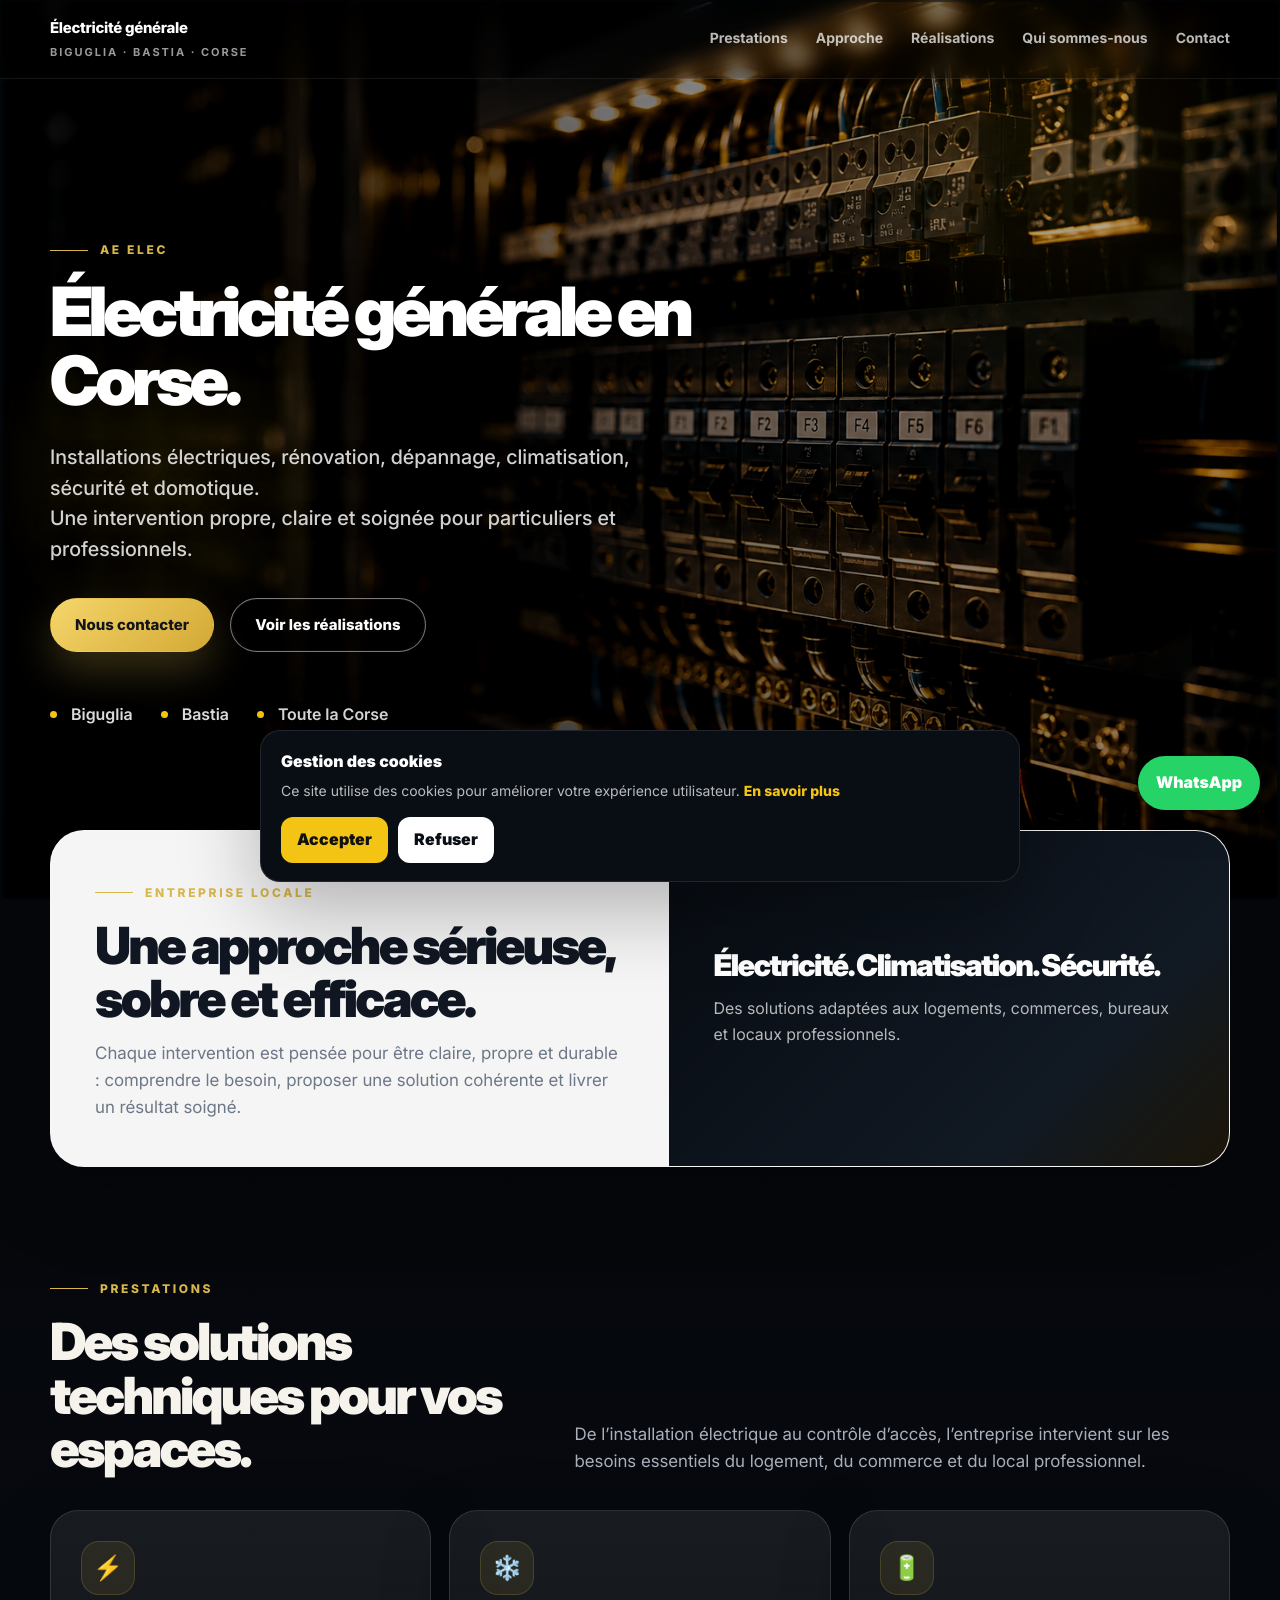
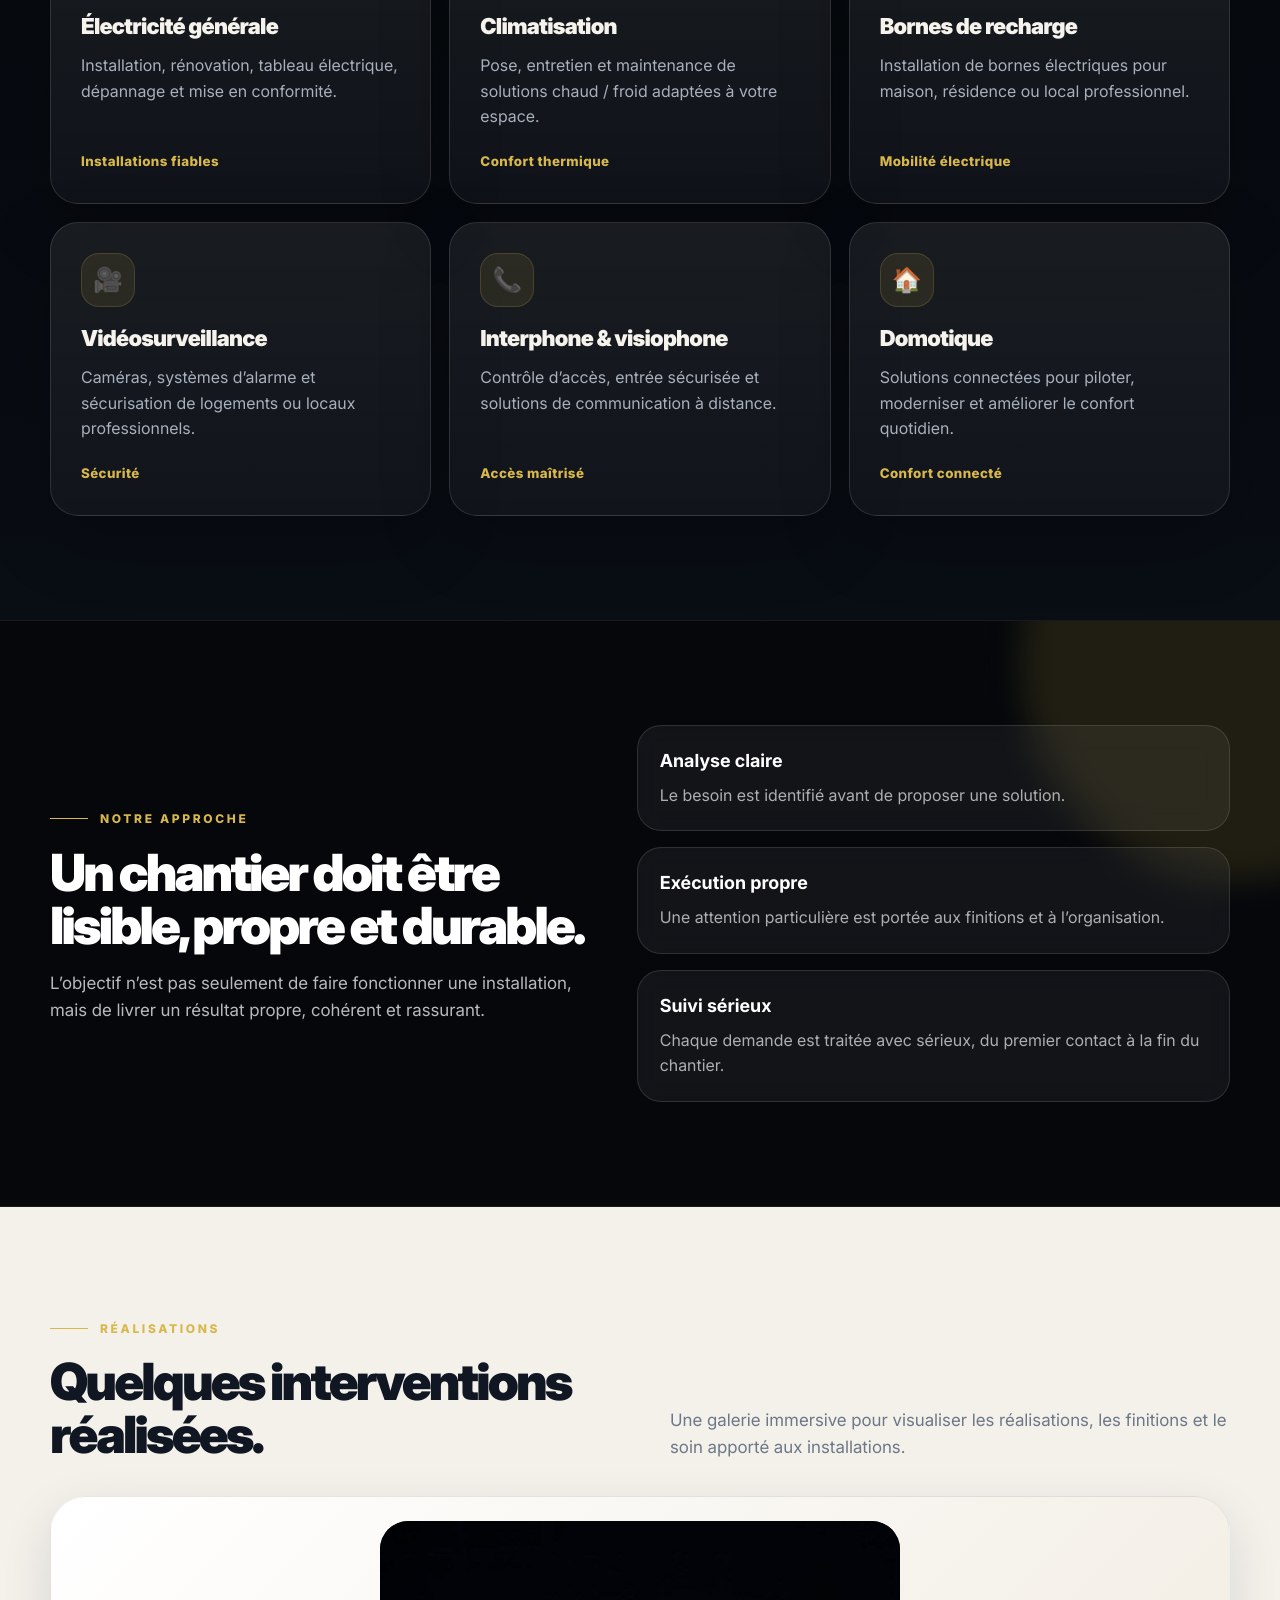
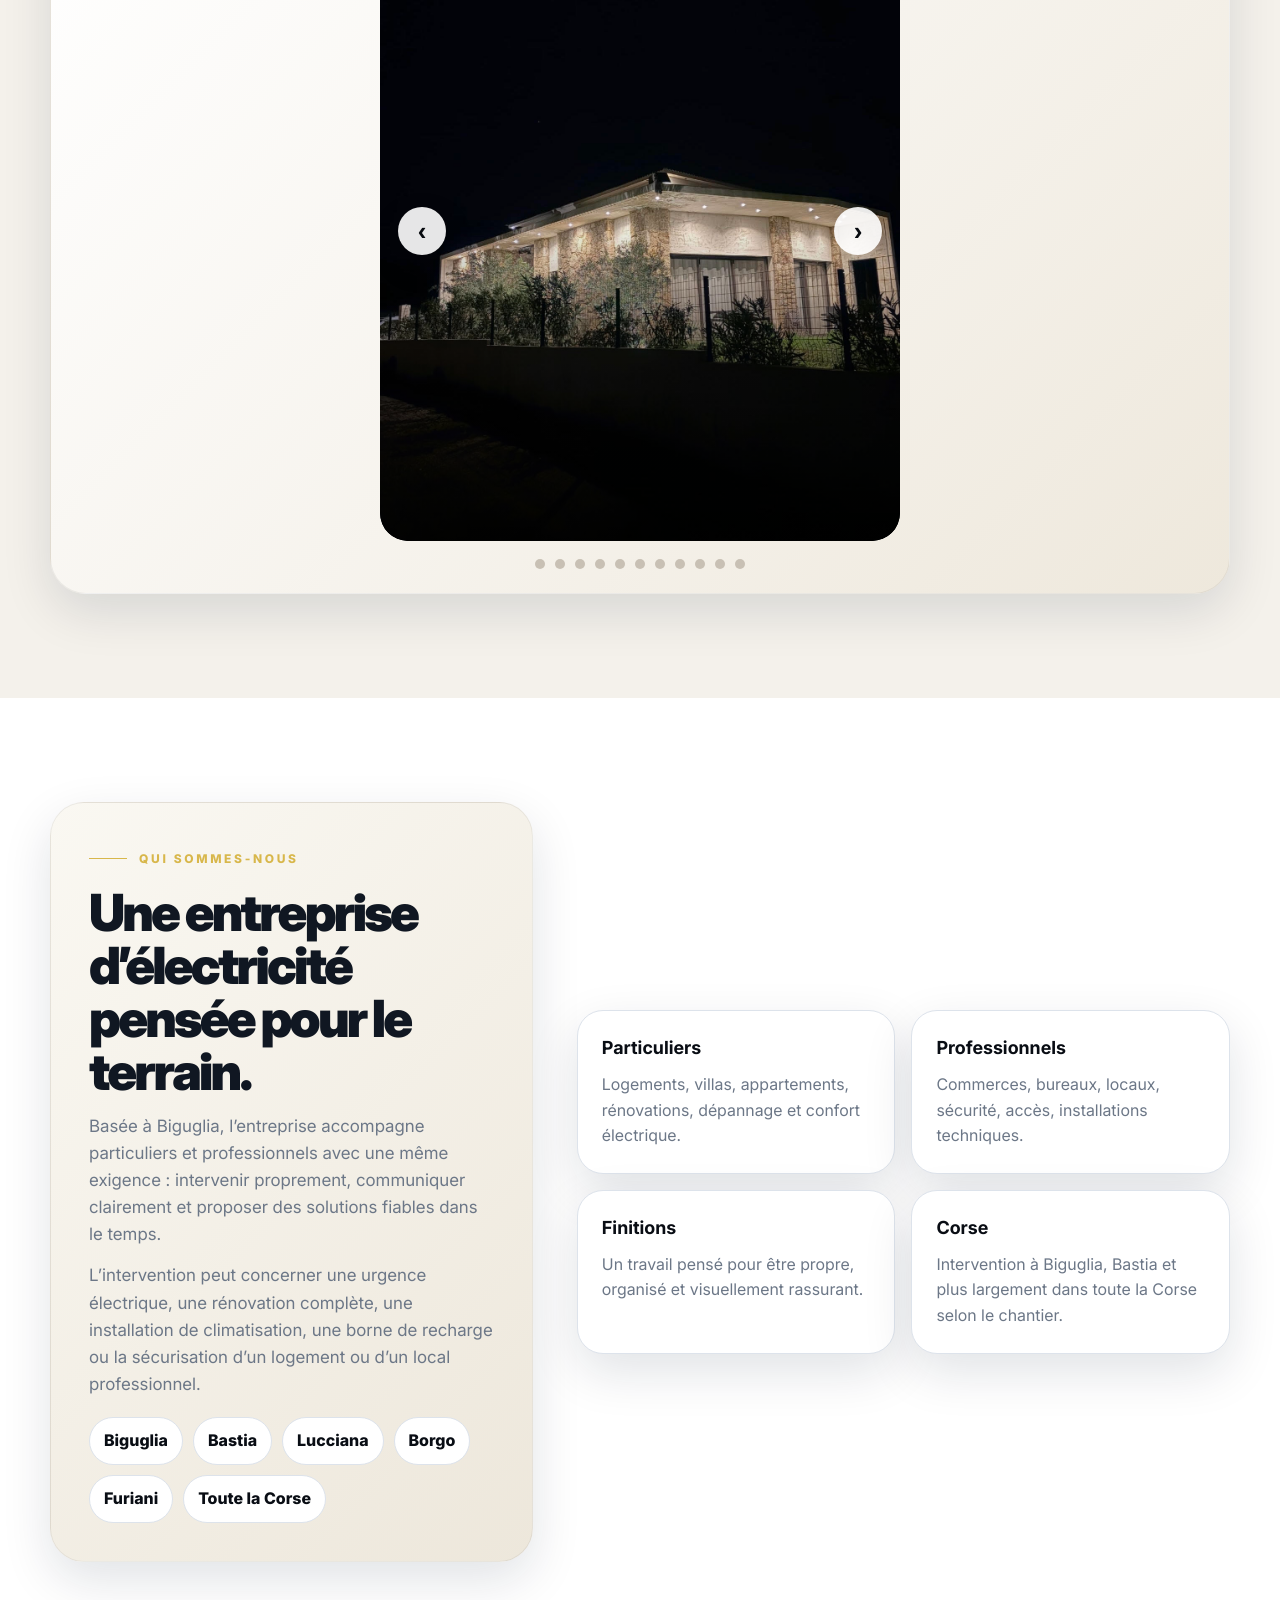
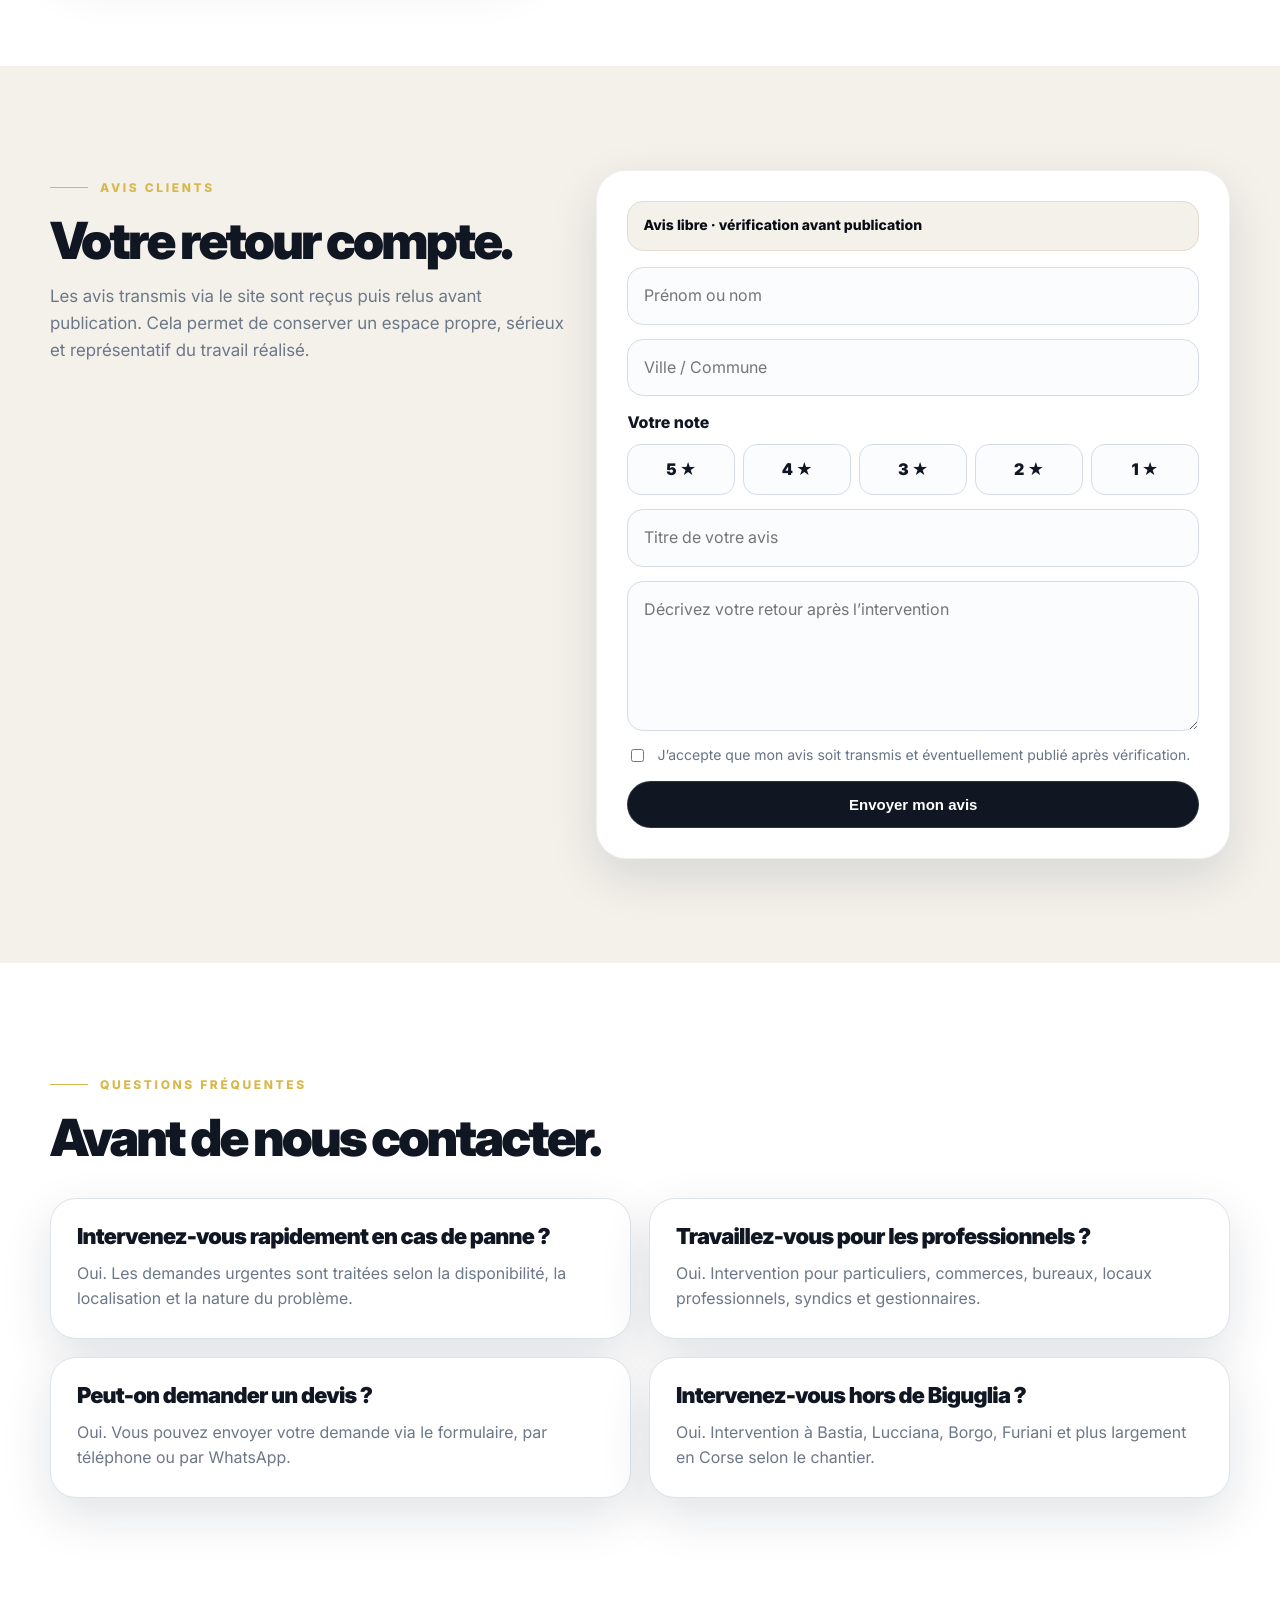
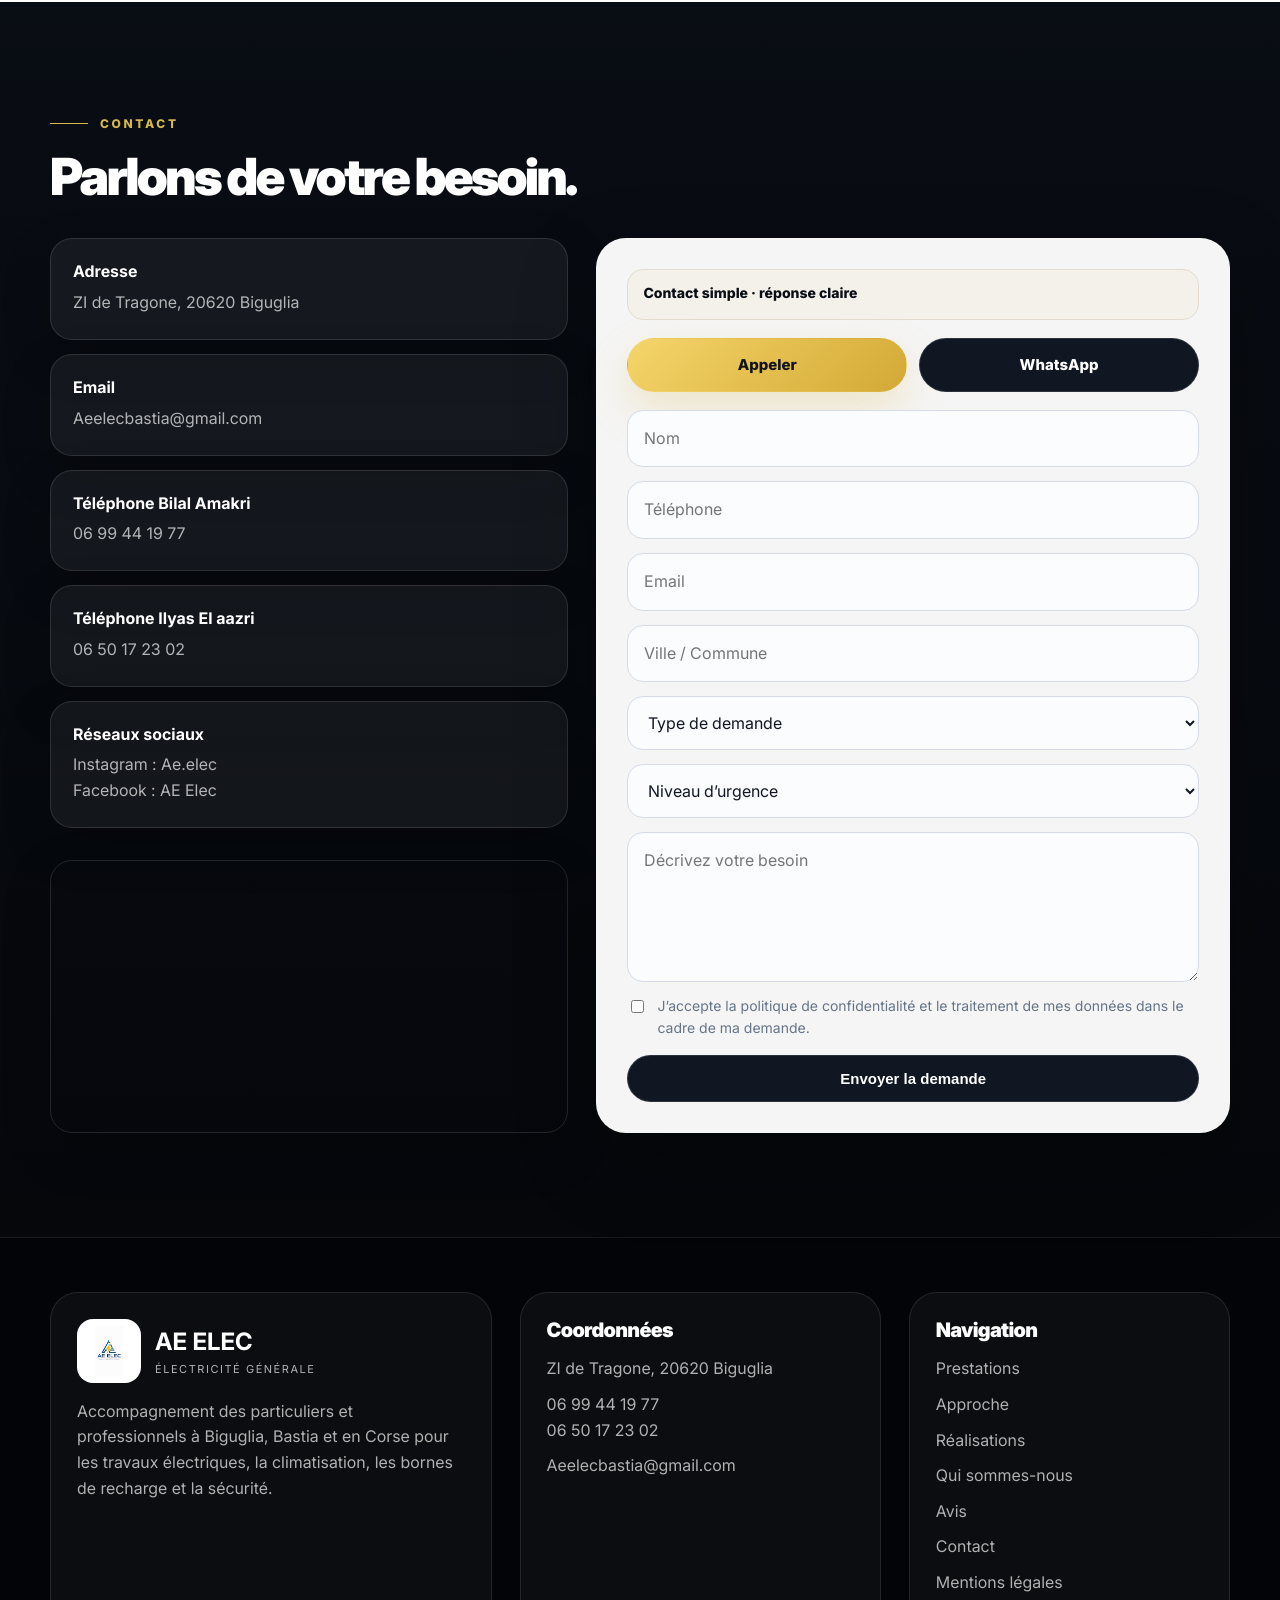
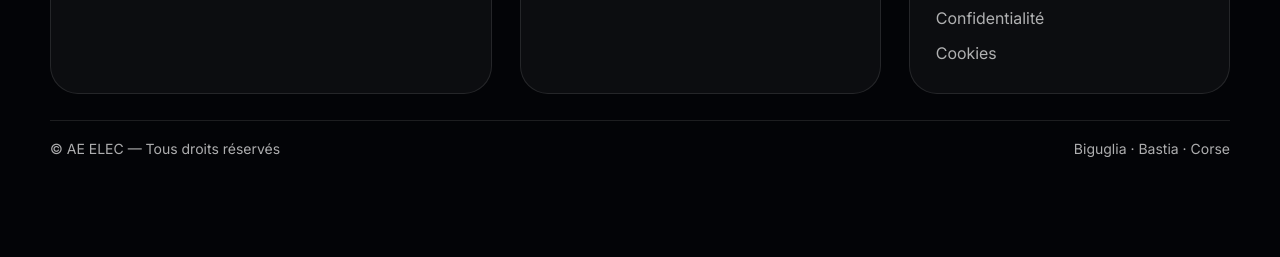
==== commit 1a5b7f38: "Update index.html" ====
--- a/index.html
+++ b/index.html
@@ -10,6 +10,8 @@
 <meta name="author" content="AE ELEC" />
 <meta name="theme-color" content="#05070b" />
 <link rel="canonical" href="https://aeelec.netlify.app/" />
+<link rel="icon" type="image/jpeg" href="./images/logo.jpeg" />
+<link rel="apple-touch-icon" href="./images/logo.jpeg" />
 
 <link rel="preconnect" href="https://fonts.googleapis.com">
 <link rel="preconnect" href="https://fonts.gstatic.com" crossorigin>
@@ -270,11 +272,31 @@
 .gallery-head{display:flex;justify-content:space-between;gap:30px;align-items:end;}
 .gallery-head p{max-width:560px;font-size:17px;color:var(--muted-dark);}
 .realisations-shell{margin-top:34px;background:linear-gradient(135deg,#fff 0%,#eee8dc 100%);border:1px solid rgba(0,0,0,.06);border-radius:36px;padding:24px;box-shadow:var(--shadow-soft);}
-.realisations-slider{position:relative;overflow:hidden;border-radius:28px;background:#080b10;}
+.realisations-slider{
+position:relative;
+overflow:hidden;
+border-radius:28px;
+background:#080b10;
+max-width:520px;
+margin:0 auto;
+}
 .realisations-track{display:flex;overflow-x:auto;scroll-snap-type:x mandatory;scroll-behavior:smooth;gap:0;border-radius:28px;-ms-overflow-style:none;scrollbar-width:none;}
 .realisations-track::-webkit-scrollbar{display:none;}
-.realisation-slide{min-width:100%;height:620px;position:relative;scroll-snap-align:start;background:#080b10;}
-.realisation-slide img{width:100%;height:100%;object-fit:contain;object-position:center center;background:#080b10;}
+.realisation-slide{
+min-width:100%;
+height:620px;
+position:relative;
+scroll-snap-align:start;
+background:#080b10;
+overflow:hidden;
+}
+.realisation-slide img{
+width:100%;
+height:100%;
+object-fit:cover !important;
+object-position:center center;
+display:block;
+}
 .realisation-slide::after{content:"";position:absolute;inset:0;background:linear-gradient(180deg,rgba(0,0,0,0) 45%,rgba(0,0,0,.82) 100%);pointer-events:none;}
 .realisation-caption{position:absolute;left:24px;right:24px;bottom:24px;z-index:2;display:flex;justify-content:space-between;gap:18px;align-items:end;}
 .realisation-caption strong{display:block;font-size:28px;line-height:1.08;letter-spacing:-.055em;color:#fff;font-weight:900;}
@@ -387,7 +409,7 @@
 .gallery-head p{margin-top:14px;}
 .realisations-shell{padding:12px;border-radius:26px;}
 .realisations-slider{border-radius:22px;}
-.realisation-slide{height:430px;}
+.realisation-slide{height:380px;}
 .realisation-caption{left:14px;right:14px;bottom:14px;display:block;}
 .realisation-caption strong{font-size:22px;}
 .realisation-caption span{font-size:14px;}
@@ -591,7 +613,7 @@
         <h2>Quelques interventions réalisées.</h2>
       </div>
       <p>
-        Une galerie plus immersive pour visualiser les réalisations, les finitions
+        Une galerie immersive pour visualiser les réalisations, les finitions
         et le soin apporté aux installations.
       </p>
     </div>
@@ -599,55 +621,51 @@
     <div class="realisations-shell">
       <div class="realisations-slider">
         <div class="realisations-track">
+
           <div class="realisation-slide" id="realisation-1">
-            <img src="./images/tableau-electrique-propre.jpeg" alt="Tableau électrique propre réalisé par AE ELEC">
-            <div class="realisation-caption">
-              <div>
-                <strong>Tableau électrique organisé</strong>
-                <span>Travail propre, câblage lisible et installation soignée.</span>
-              </div>
-            </div>
+            <img src="./images/1.jpeg" alt="Réalisation électrique AE ELEC en Corse">
           </div>
 
           <div class="realisation-slide" id="realisation-2">
-            <img src="./images/eclairage-exterieur-villa.jpeg" alt="Éclairage extérieur de villa en Corse">
-            <div class="realisation-caption">
-              <div>
-                <strong>Éclairage extérieur</strong>
-                <span>Mise en lumière d’un espace extérieur avec rendu moderne.</span>
-              </div>
-            </div>
+            <img src="./images/2.jpeg" alt="Éclairage extérieur réalisé par AE ELEC">
           </div>
 
           <div class="realisation-slide" id="realisation-3">
-            <img src="./images/mise-en-valeur-maison-nuit.jpeg" alt="Mise en valeur lumineuse de maison de nuit en Corse">
-            <div class="realisation-caption">
-              <div>
-                <strong>Mise en valeur de nuit</strong>
-                <span>Éclairage architectural sobre et élégant.</span>
-              </div>
-            </div>
+            <img src="./images/3.jpeg" alt="Installation électrique extérieure en Corse">
           </div>
 
           <div class="realisation-slide" id="realisation-4">
-            <img src="./images/eclairage-entree-maison.jpeg" alt="Éclairage entrée de maison">
-            <div class="realisation-caption">
-              <div>
-                <strong>Éclairage entrée</strong>
-                <span>Entrée sécurisée, propre et visuellement maîtrisée.</span>
-              </div>
-            </div>
+            <img src="./images/4.jpeg" alt="Mise en lumière extérieure AE ELEC">
           </div>
 
           <div class="realisation-slide" id="realisation-5">
-            <img src="./images/eclairage-facade-maison.jpeg" alt="Éclairage façade maison">
-            <div class="realisation-caption">
-              <div>
-                <strong>Éclairage façade</strong>
-                <span>Finition extérieure pensée pour le confort et l’esthétique.</span>
-              </div>
-            </div>
-          </div>
+            <img src="./images/5.jpeg" alt="Chantier électrique AE ELEC">
+          </div>
+
+          <div class="realisation-slide" id="realisation-6">
+            <img src="./images/6.jpeg" alt="Réalisation éclairage intérieur AE ELEC">
+          </div>
+
+          <div class="realisation-slide" id="realisation-7">
+            <img src="./images/7.jpeg" alt="Luminaire et installation intérieure">
+          </div>
+
+          <div class="realisation-slide" id="realisation-8">
+            <img src="./images/8.jpeg" alt="Installation électrique professionnelle">
+          </div>
+
+          <div class="realisation-slide" id="realisation-9">
+            <img src="./images/9.jpeg" alt="Éclairage commerce AE ELEC">
+          </div>
+
+          <div class="realisation-slide" id="realisation-10">
+            <img src="./images/10.jpeg" alt="Tableau électrique réalisé par AE ELEC">
+          </div>
+
+          <div class="realisation-slide" id="realisation-11">
+            <img src="./images/11.jpeg" alt="Tableau électrique professionnel AE ELEC">
+          </div>
+
         </div>
 
         <div class="realisation-nav">
@@ -662,6 +680,12 @@
         <a href="#realisation-3" aria-label="Voir réalisation 3"></a>
         <a href="#realisation-4" aria-label="Voir réalisation 4"></a>
         <a href="#realisation-5" aria-label="Voir réalisation 5"></a>
+        <a href="#realisation-6" aria-label="Voir réalisation 6"></a>
+        <a href="#realisation-7" aria-label="Voir réalisation 7"></a>
+        <a href="#realisation-8" aria-label="Voir réalisation 8"></a>
+        <a href="#realisation-9" aria-label="Voir réalisation 9"></a>
+        <a href="#realisation-10" aria-label="Voir réalisation 10"></a>
+        <a href="#realisation-11" aria-label="Voir réalisation 11"></a>
       </div>
     </div>
   </div>
@@ -829,7 +853,7 @@
 
         <div class="map-wrap">
           <iframe
-            src="https://www.google.com/maps?q=ZI+de+Tragone+20620+Biguglia&output=embed"
+            src="https://www.google.com/maps?q=42.5989636,9.4463115&z=19&output=embed"
             width="100%"
             height="260"
             style="border:0;"
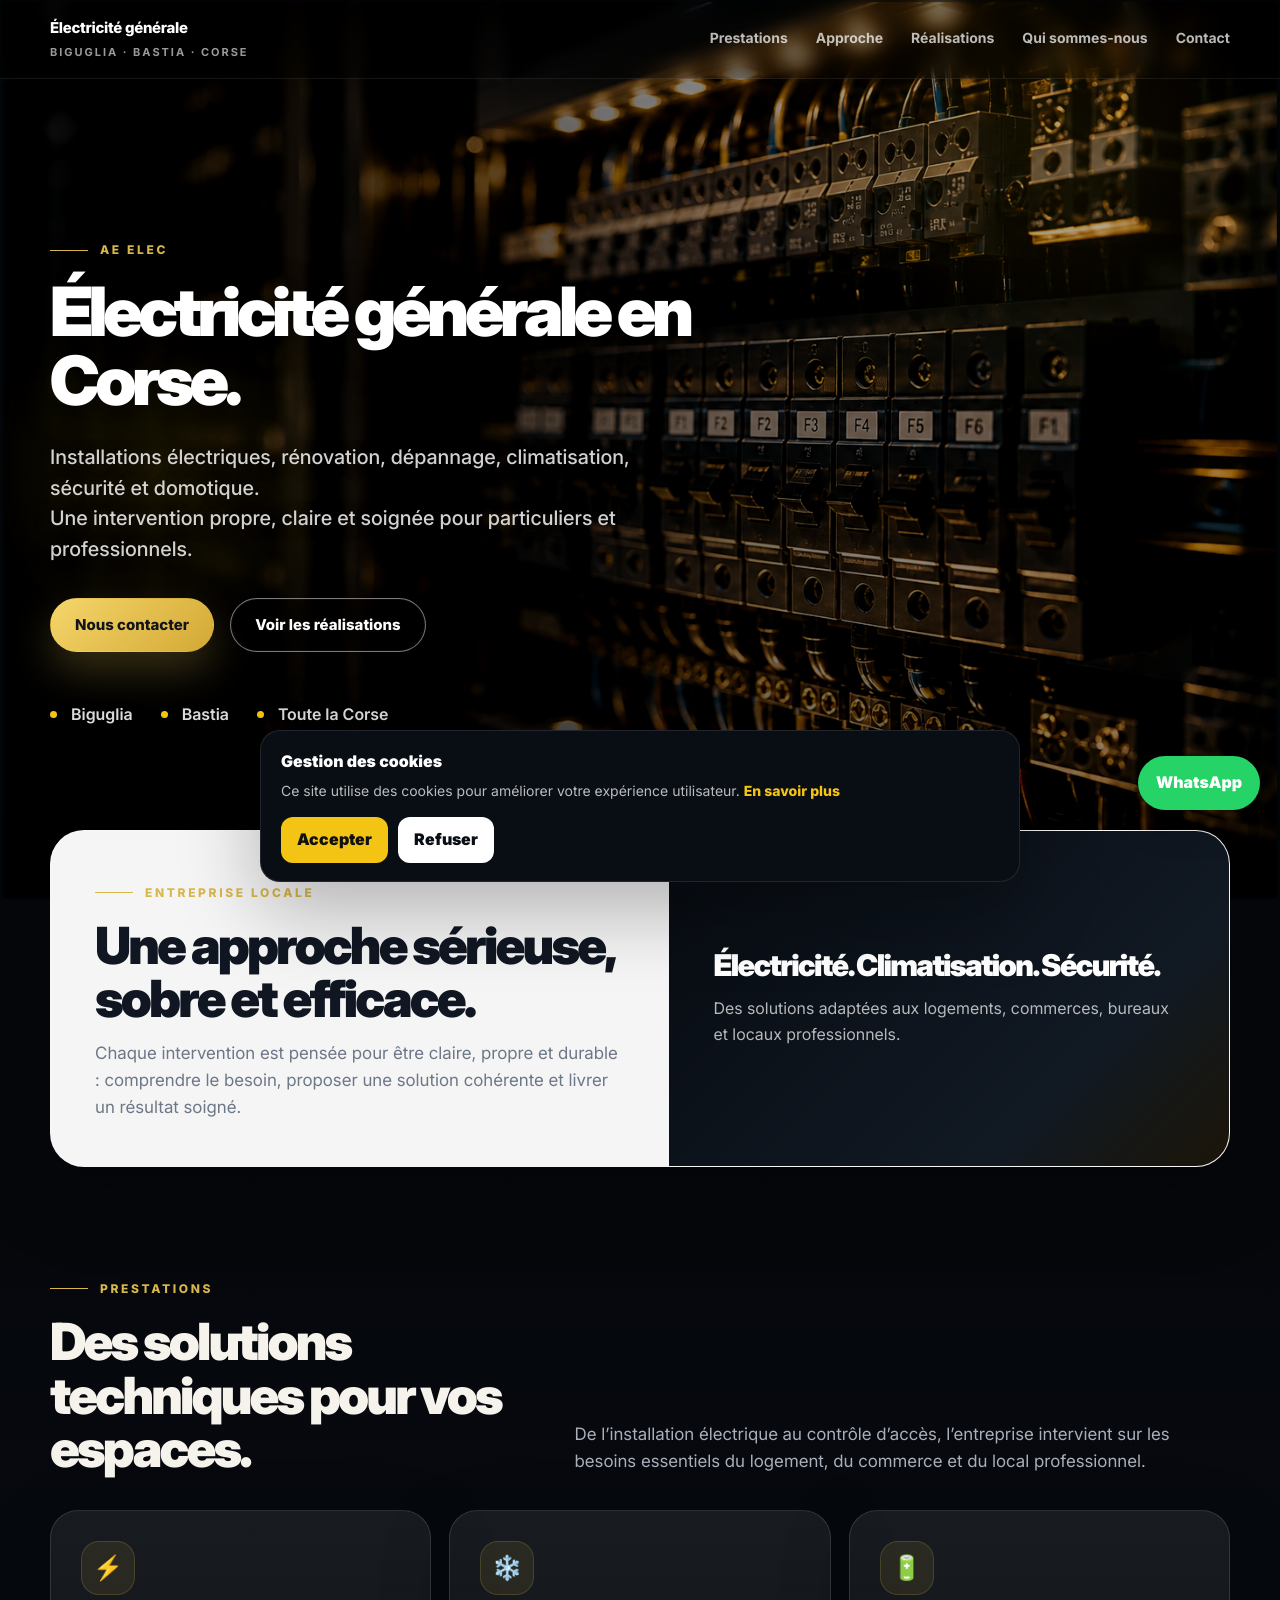
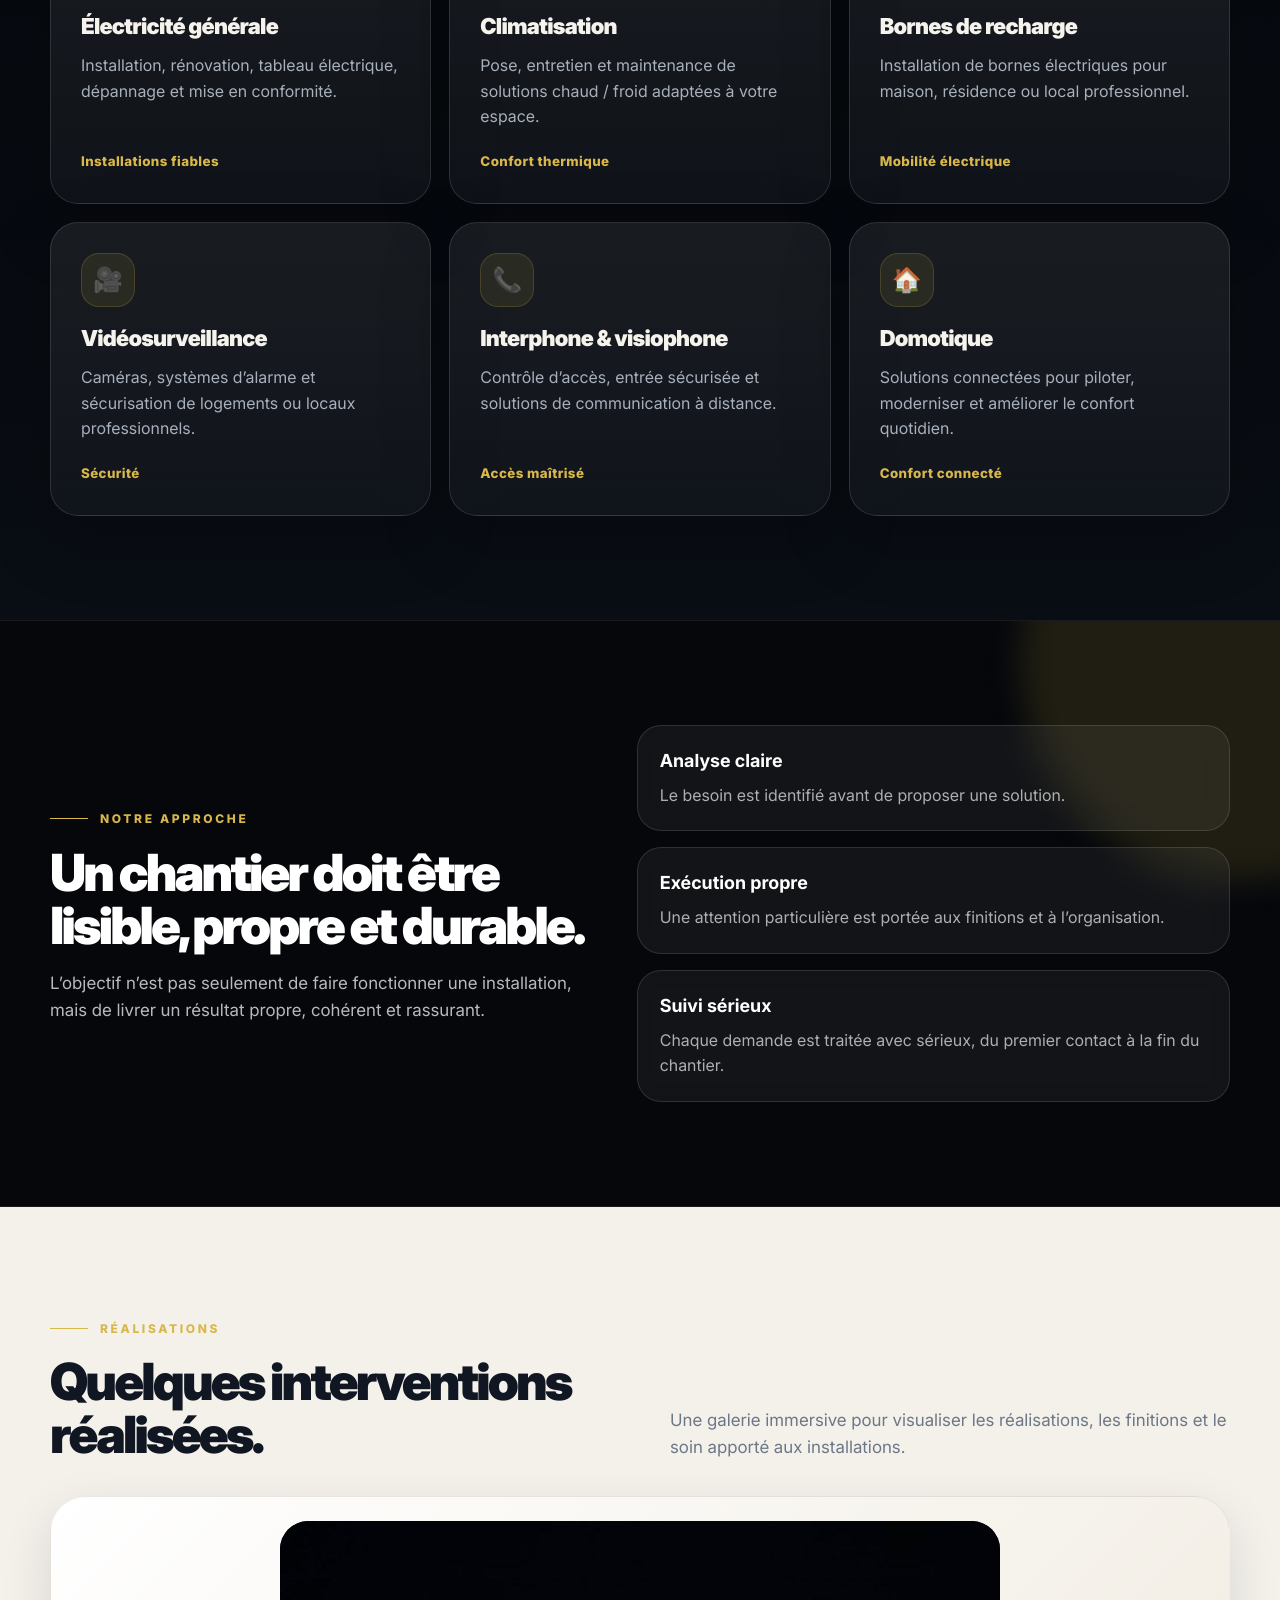
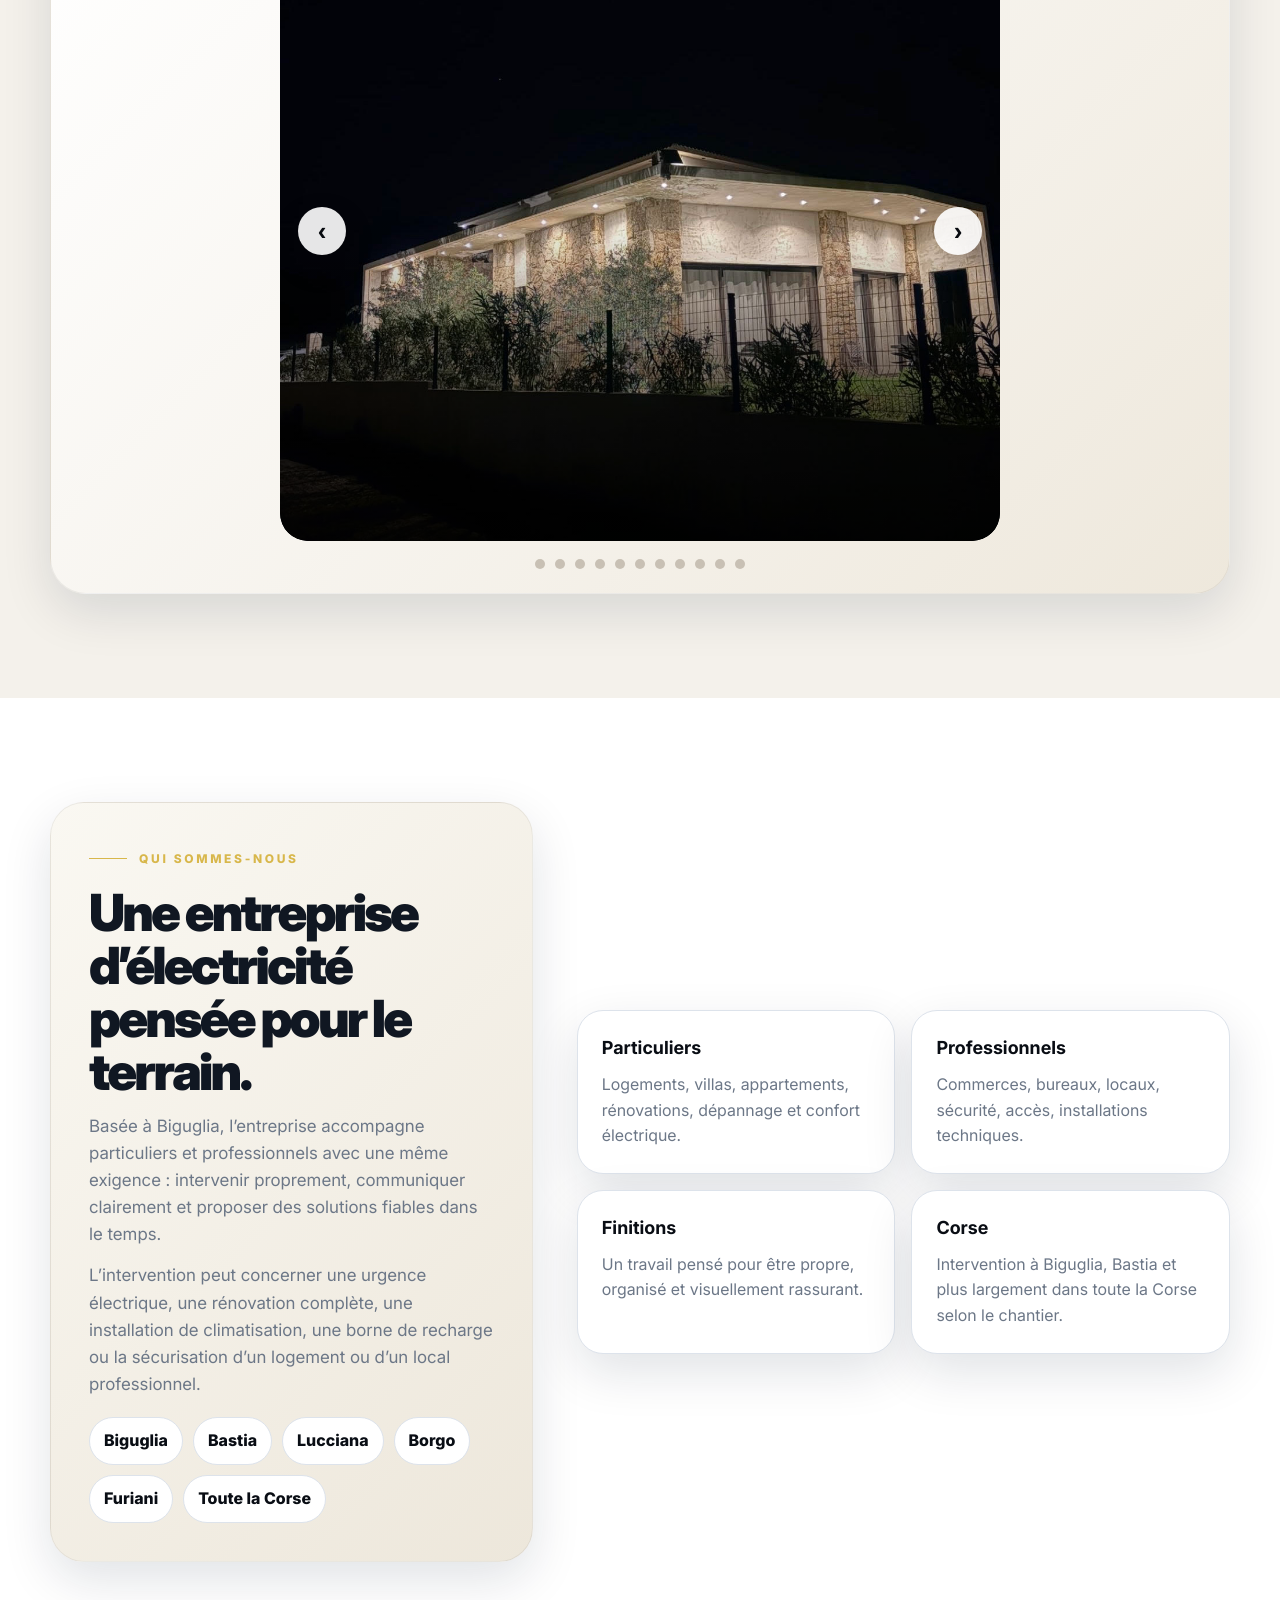
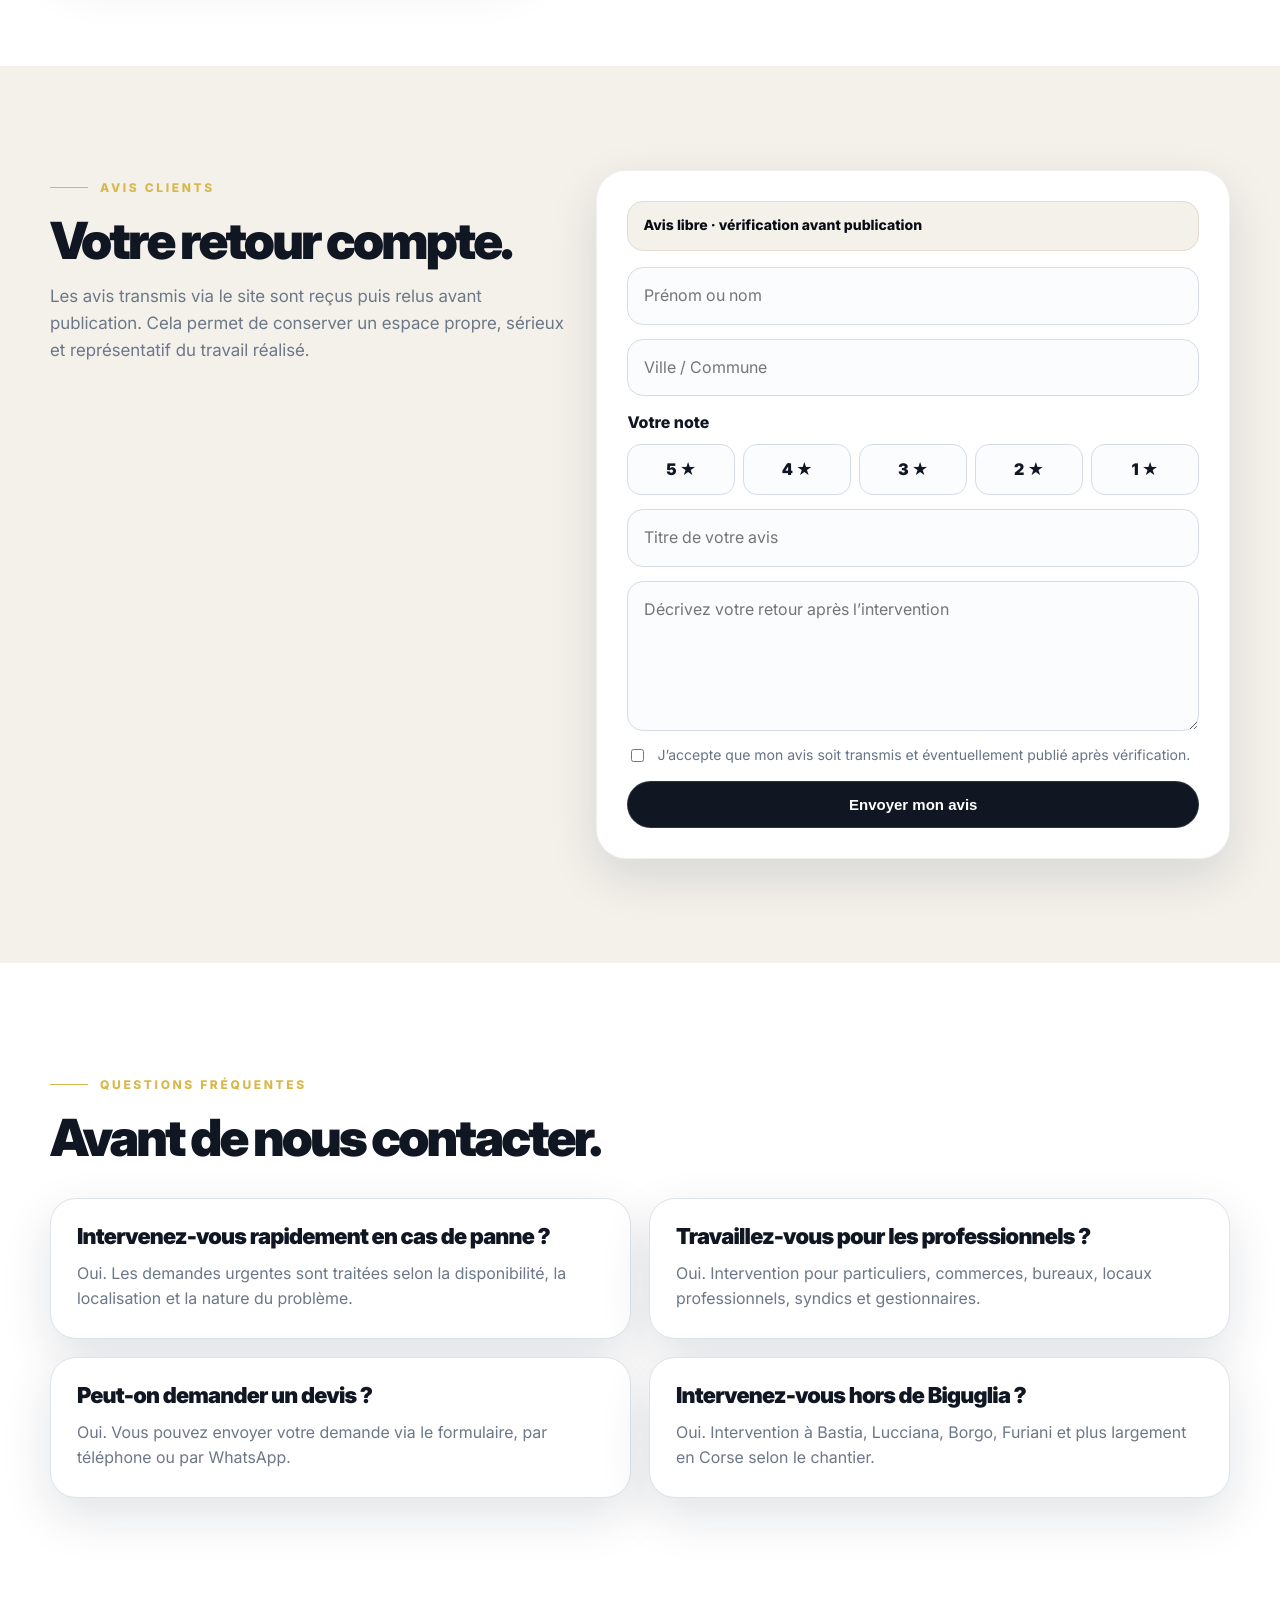
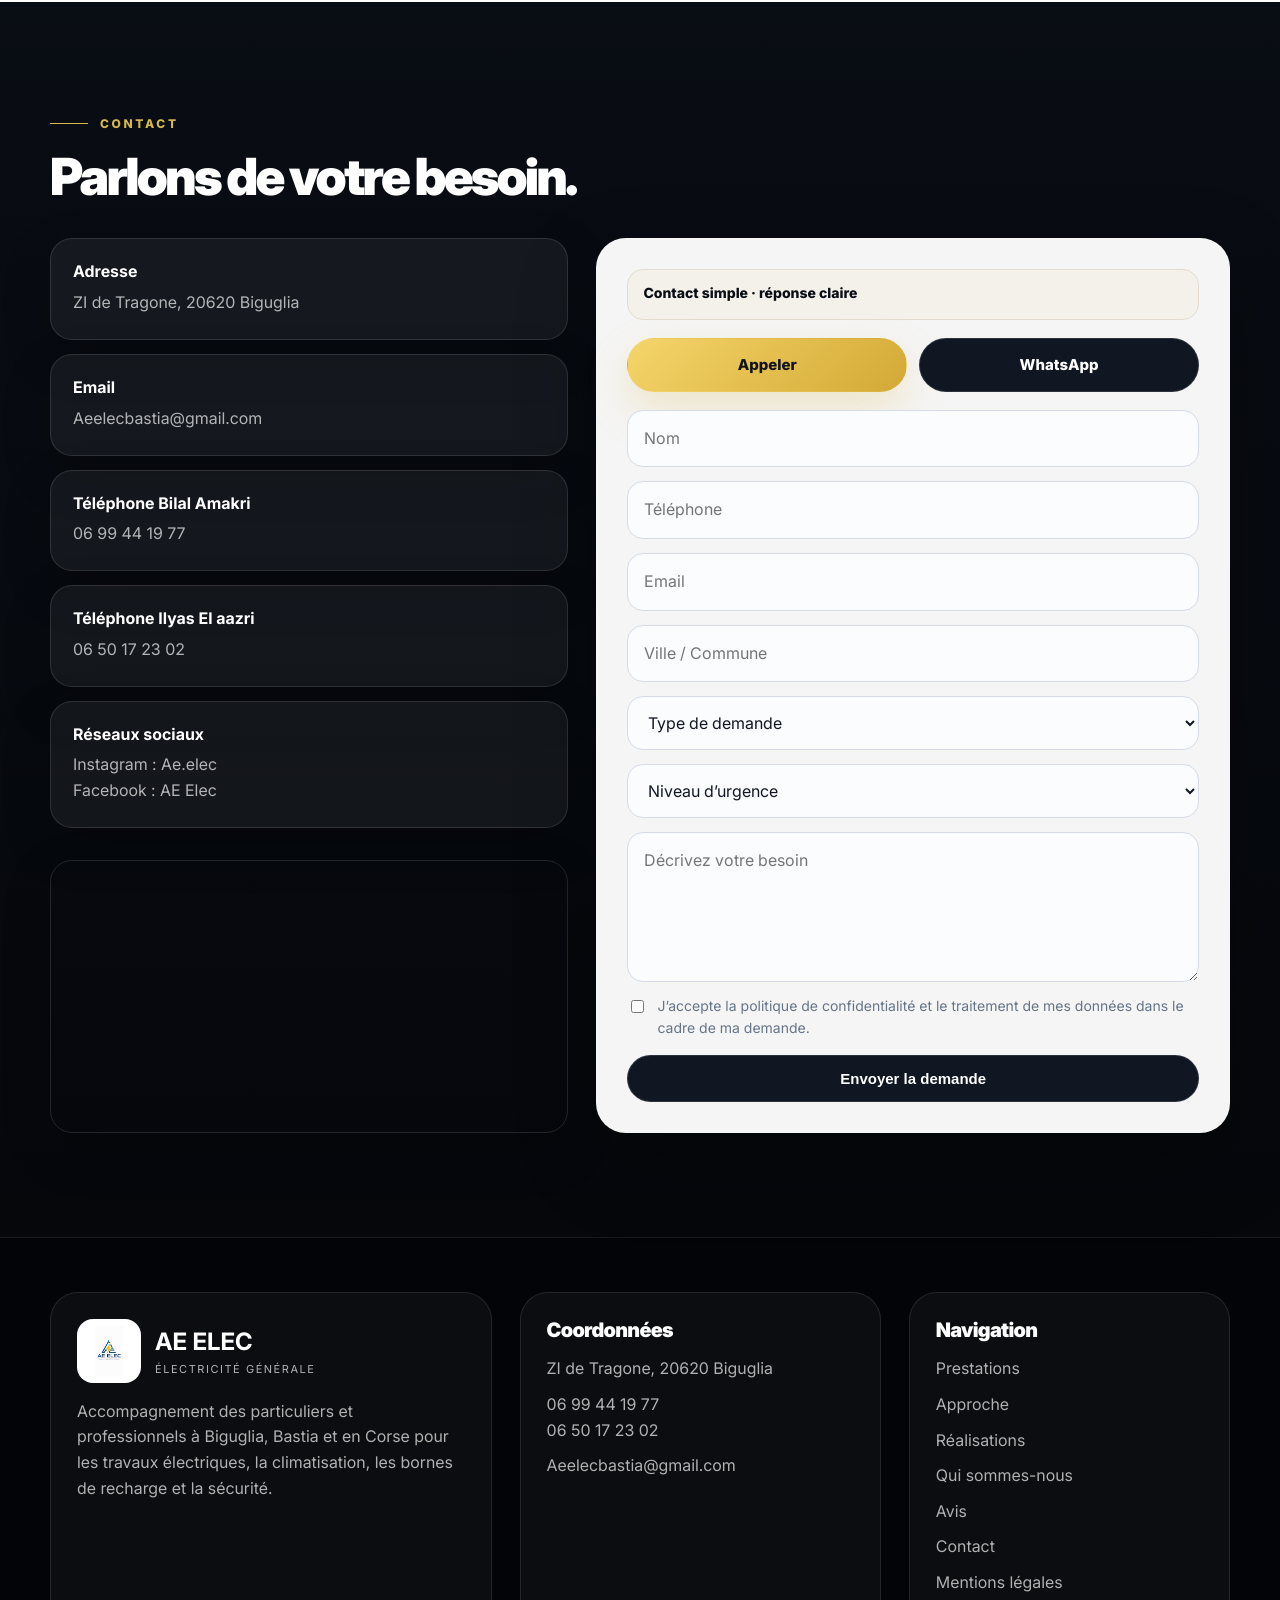
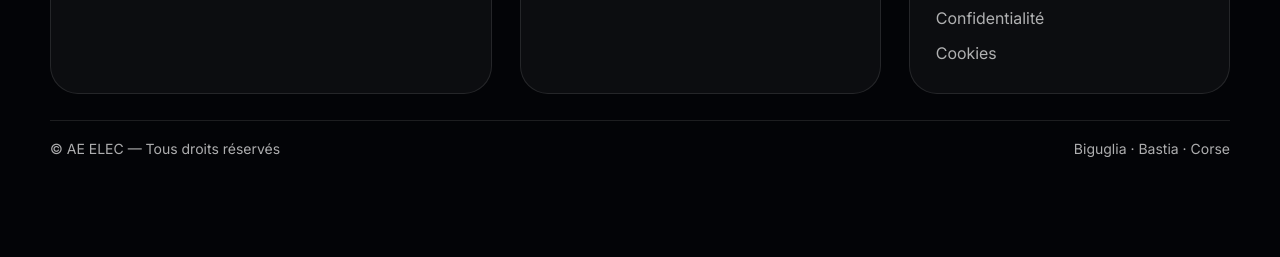
==== commit d154fa31: "Update index.html" ====
--- a/index.html
+++ b/index.html
@@ -277,7 +277,7 @@
 overflow:hidden;
 border-radius:28px;
 background:#080b10;
-max-width:520px;
+max-width:720px;
 margin:0 auto;
 }
 .realisations-track{display:flex;overflow-x:auto;scroll-snap-type:x mandatory;scroll-behavior:smooth;gap:0;border-radius:28px;-ms-overflow-style:none;scrollbar-width:none;}
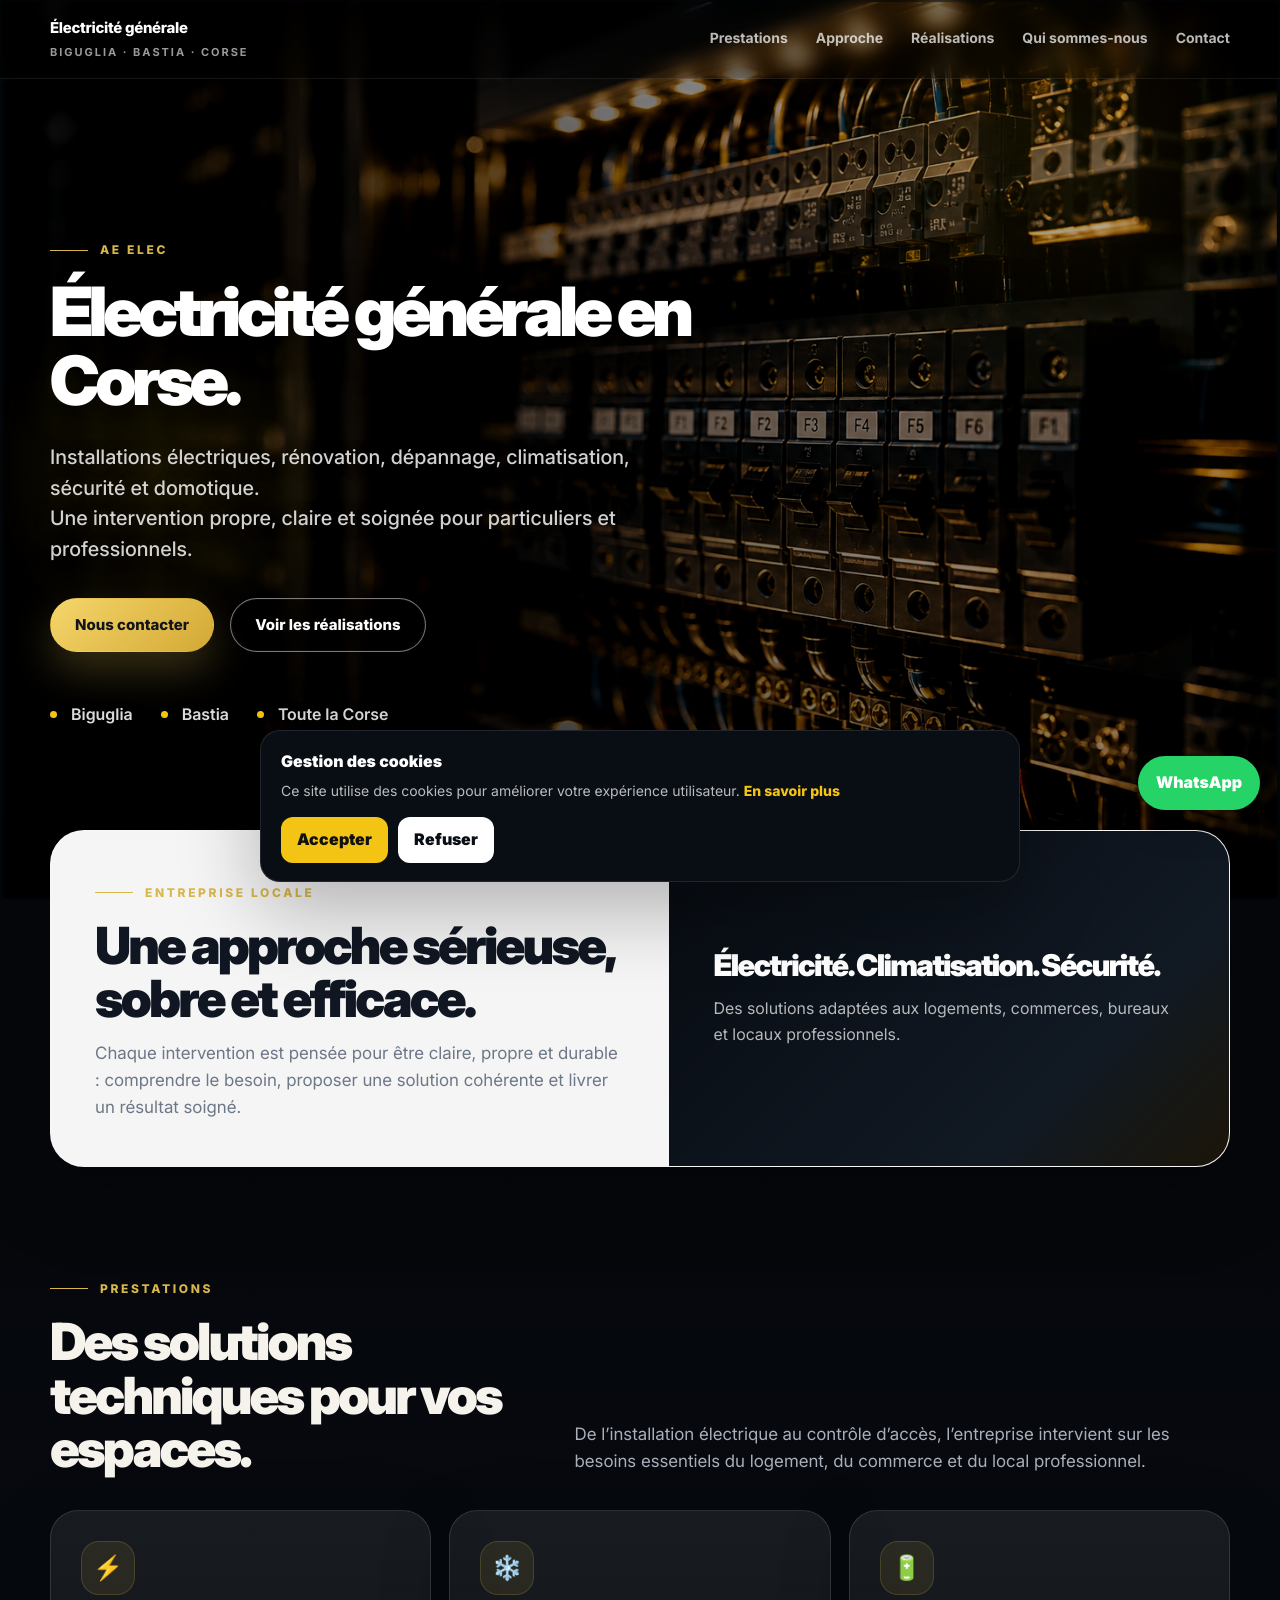
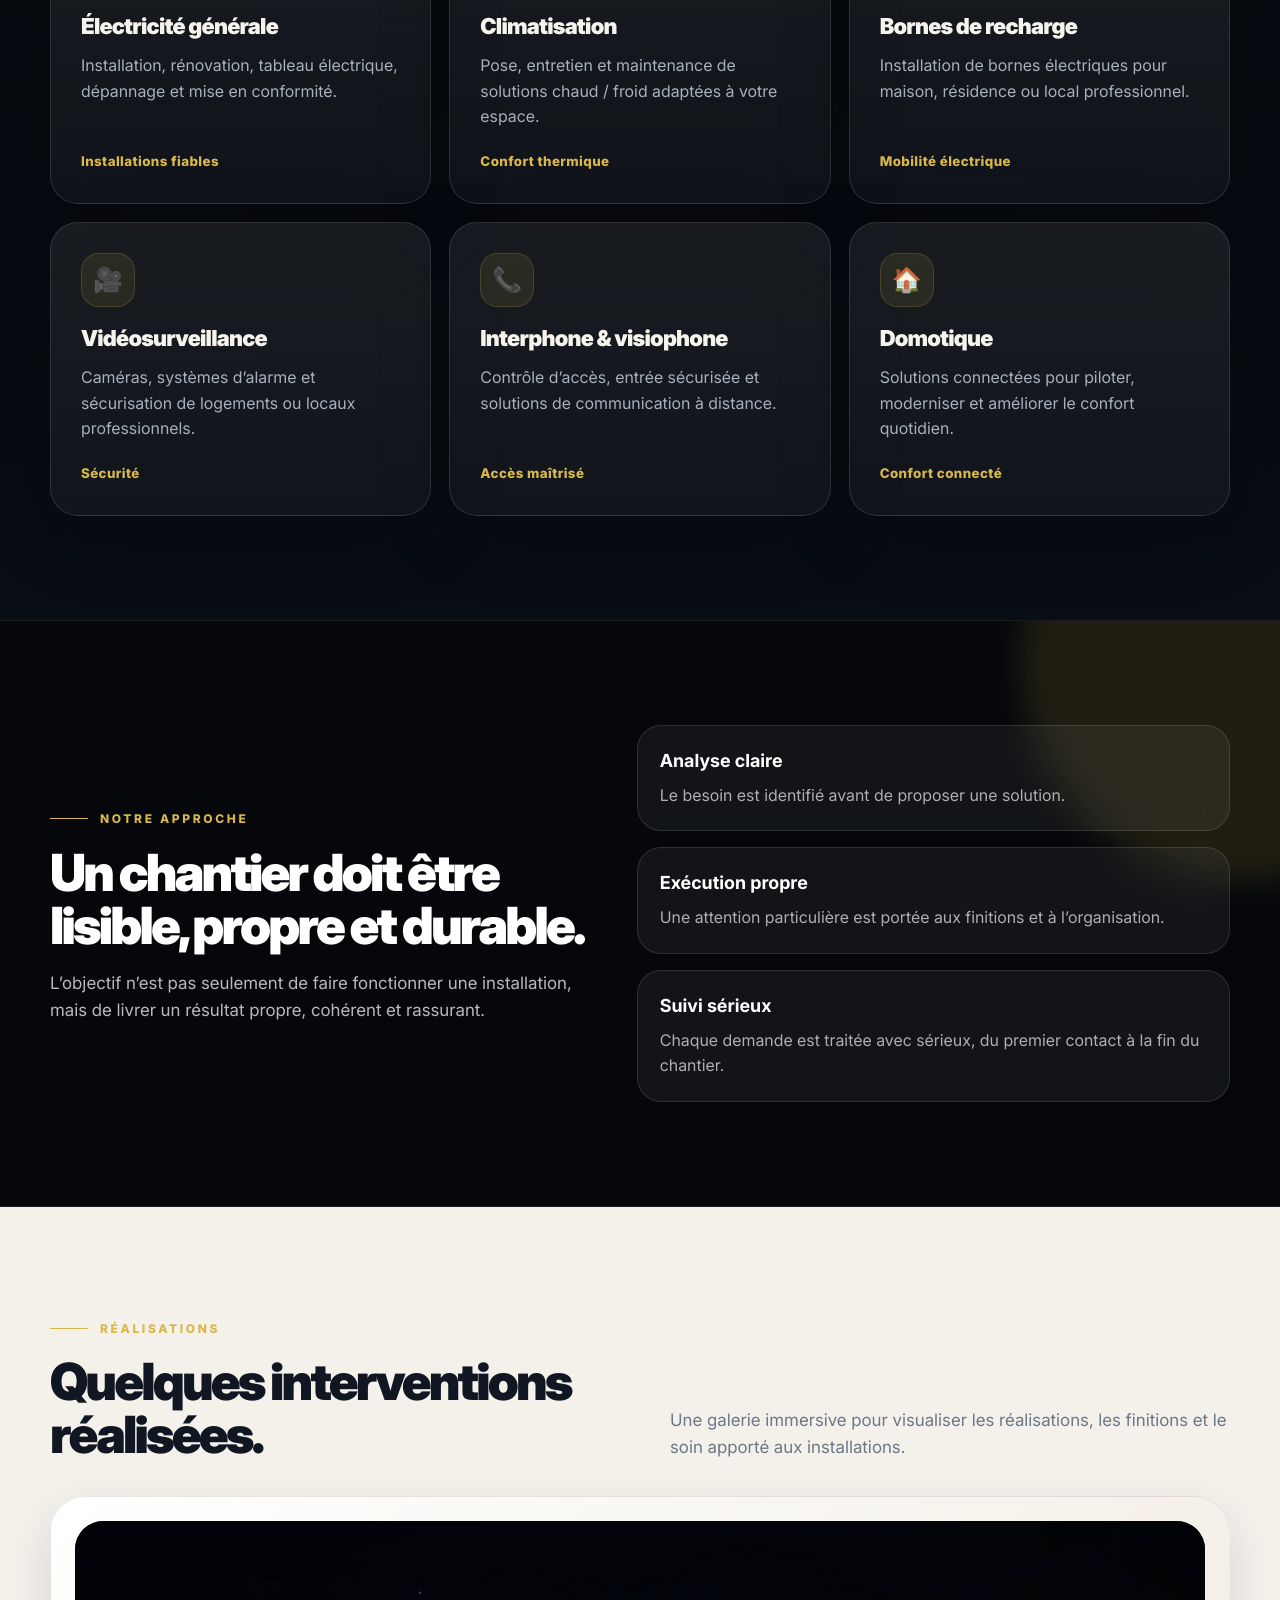
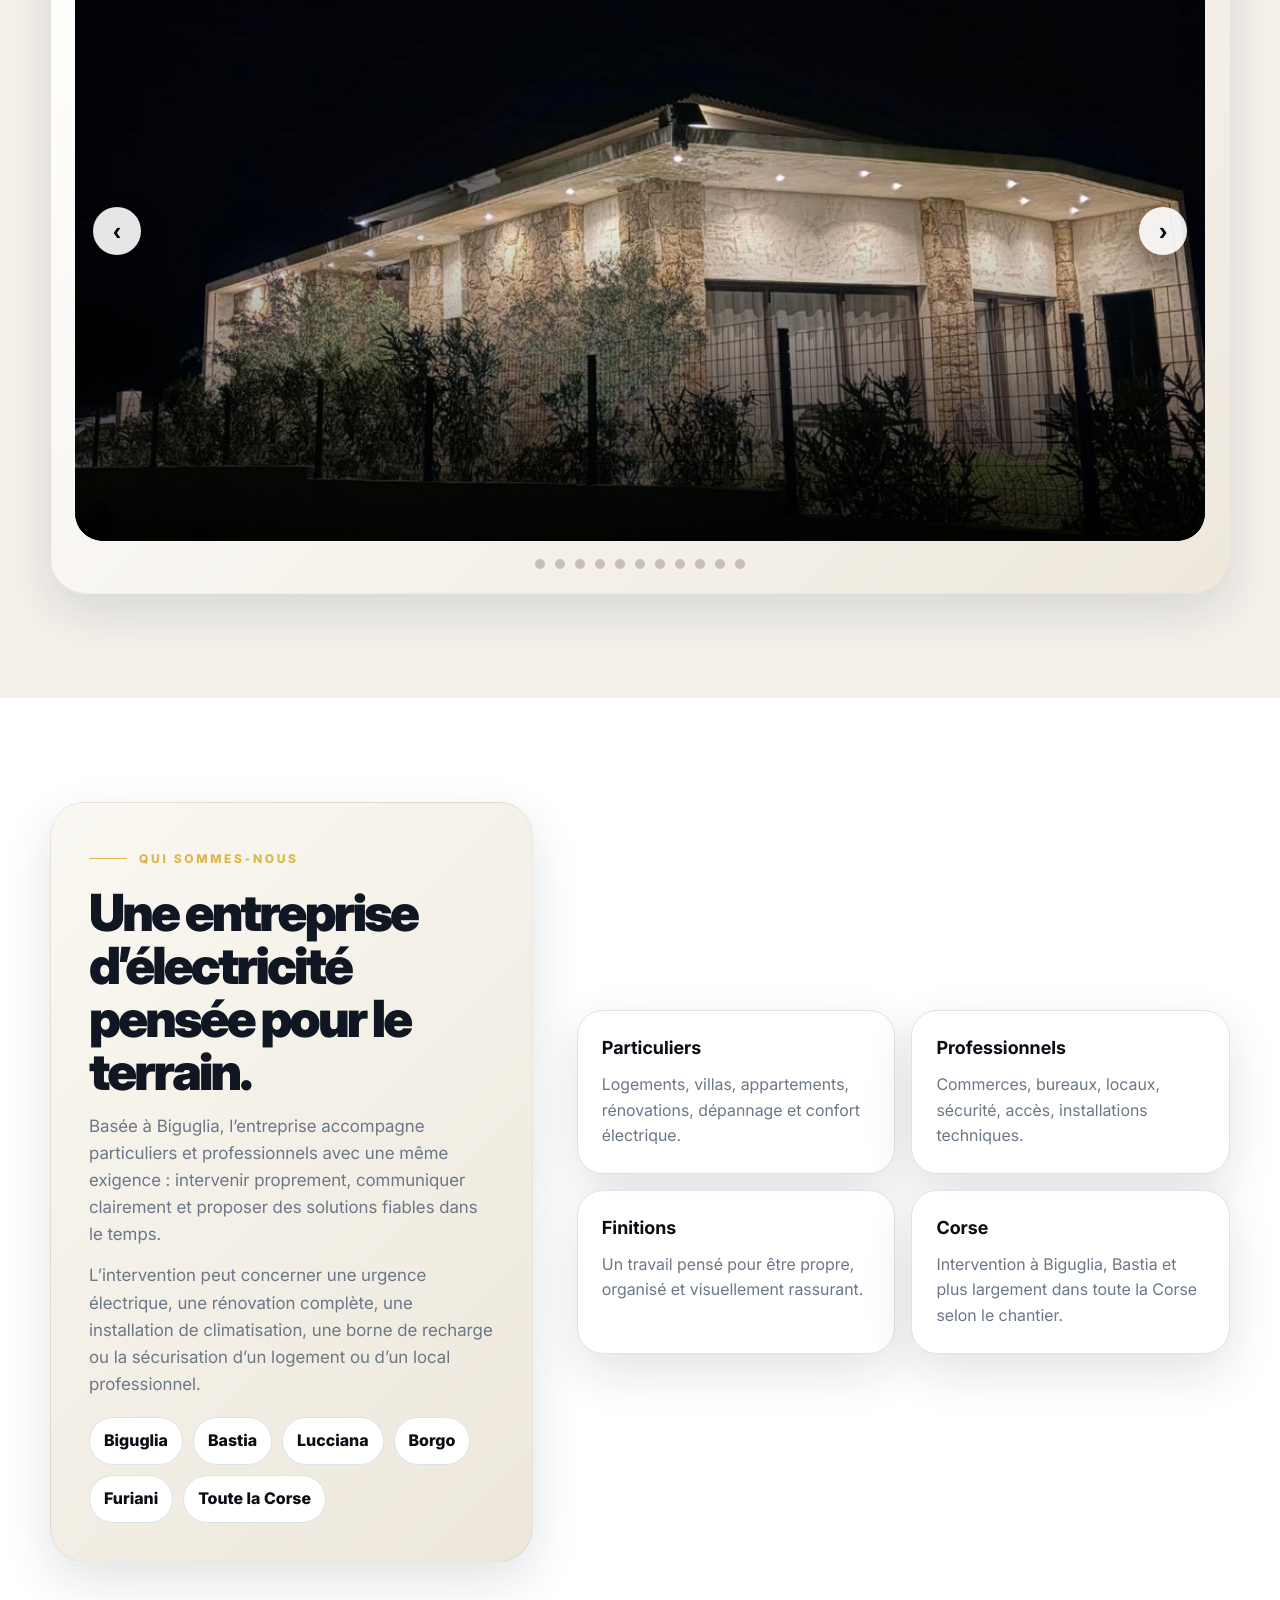
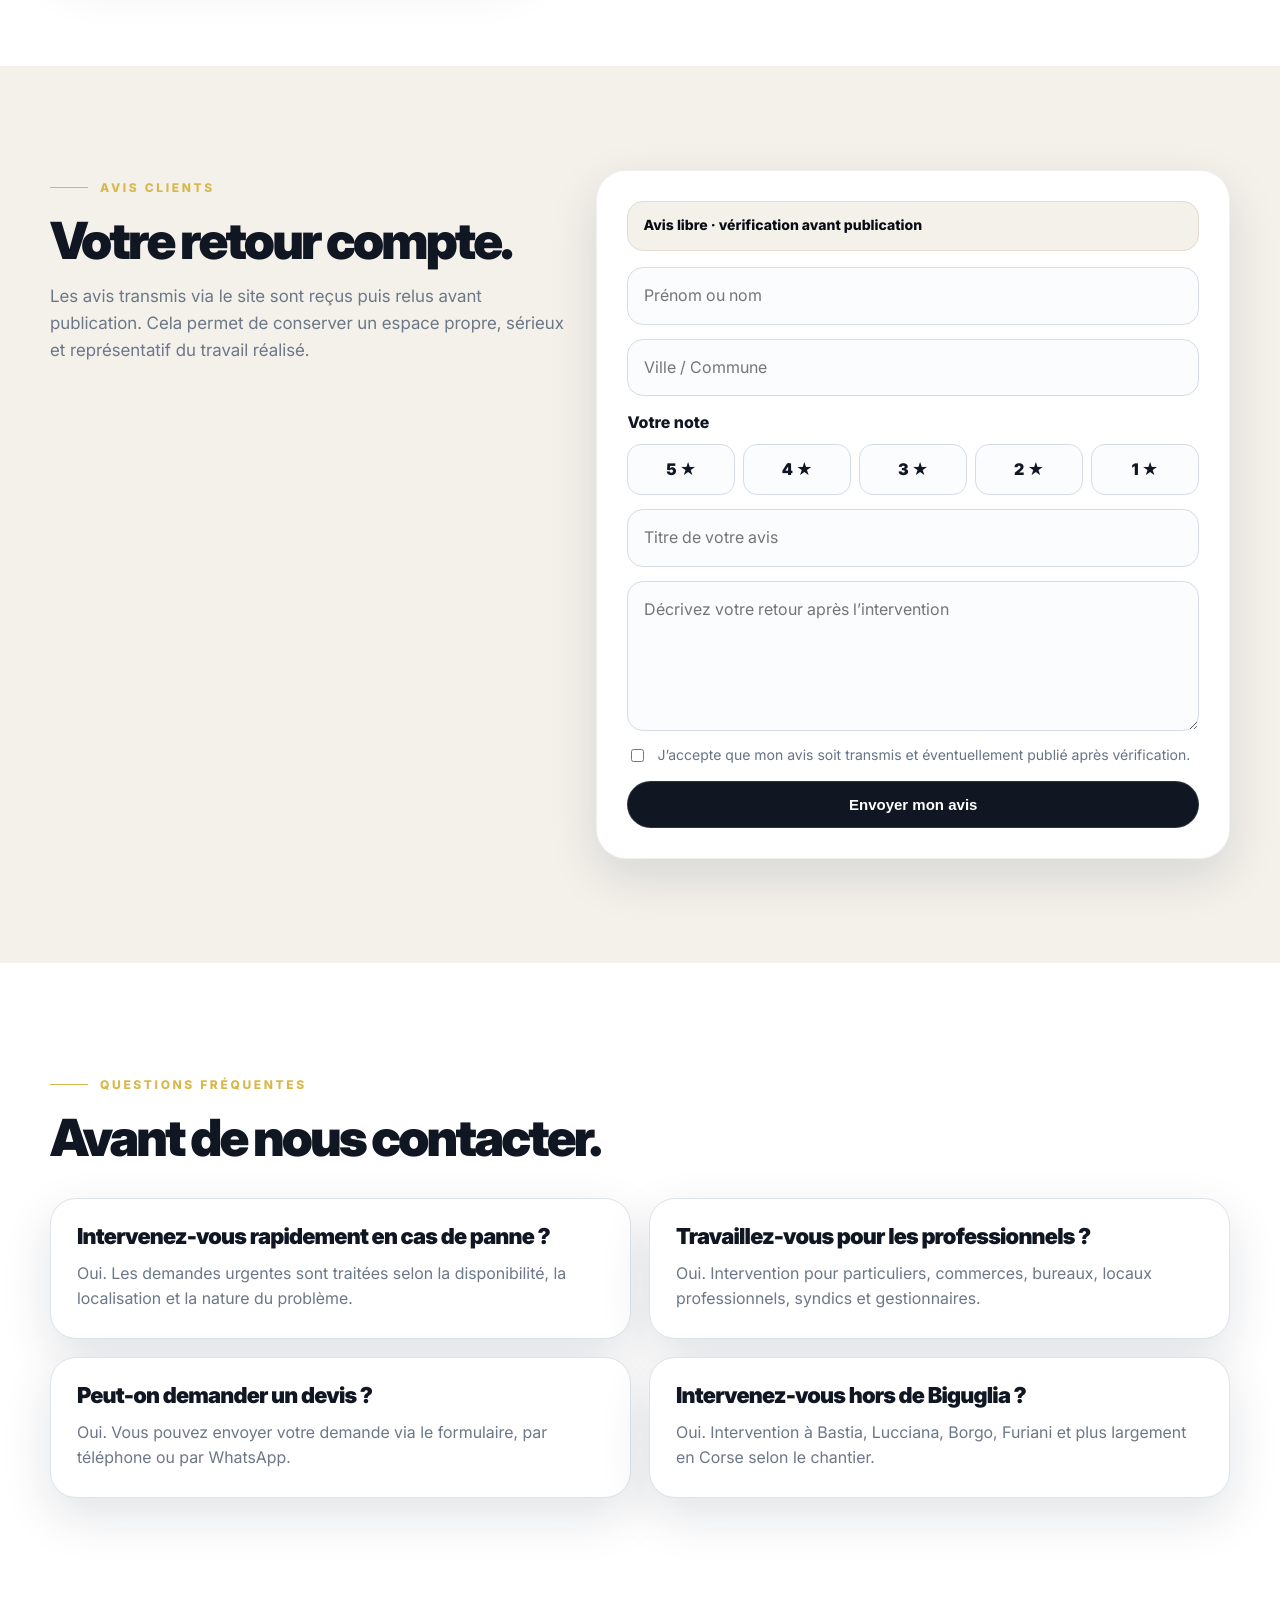
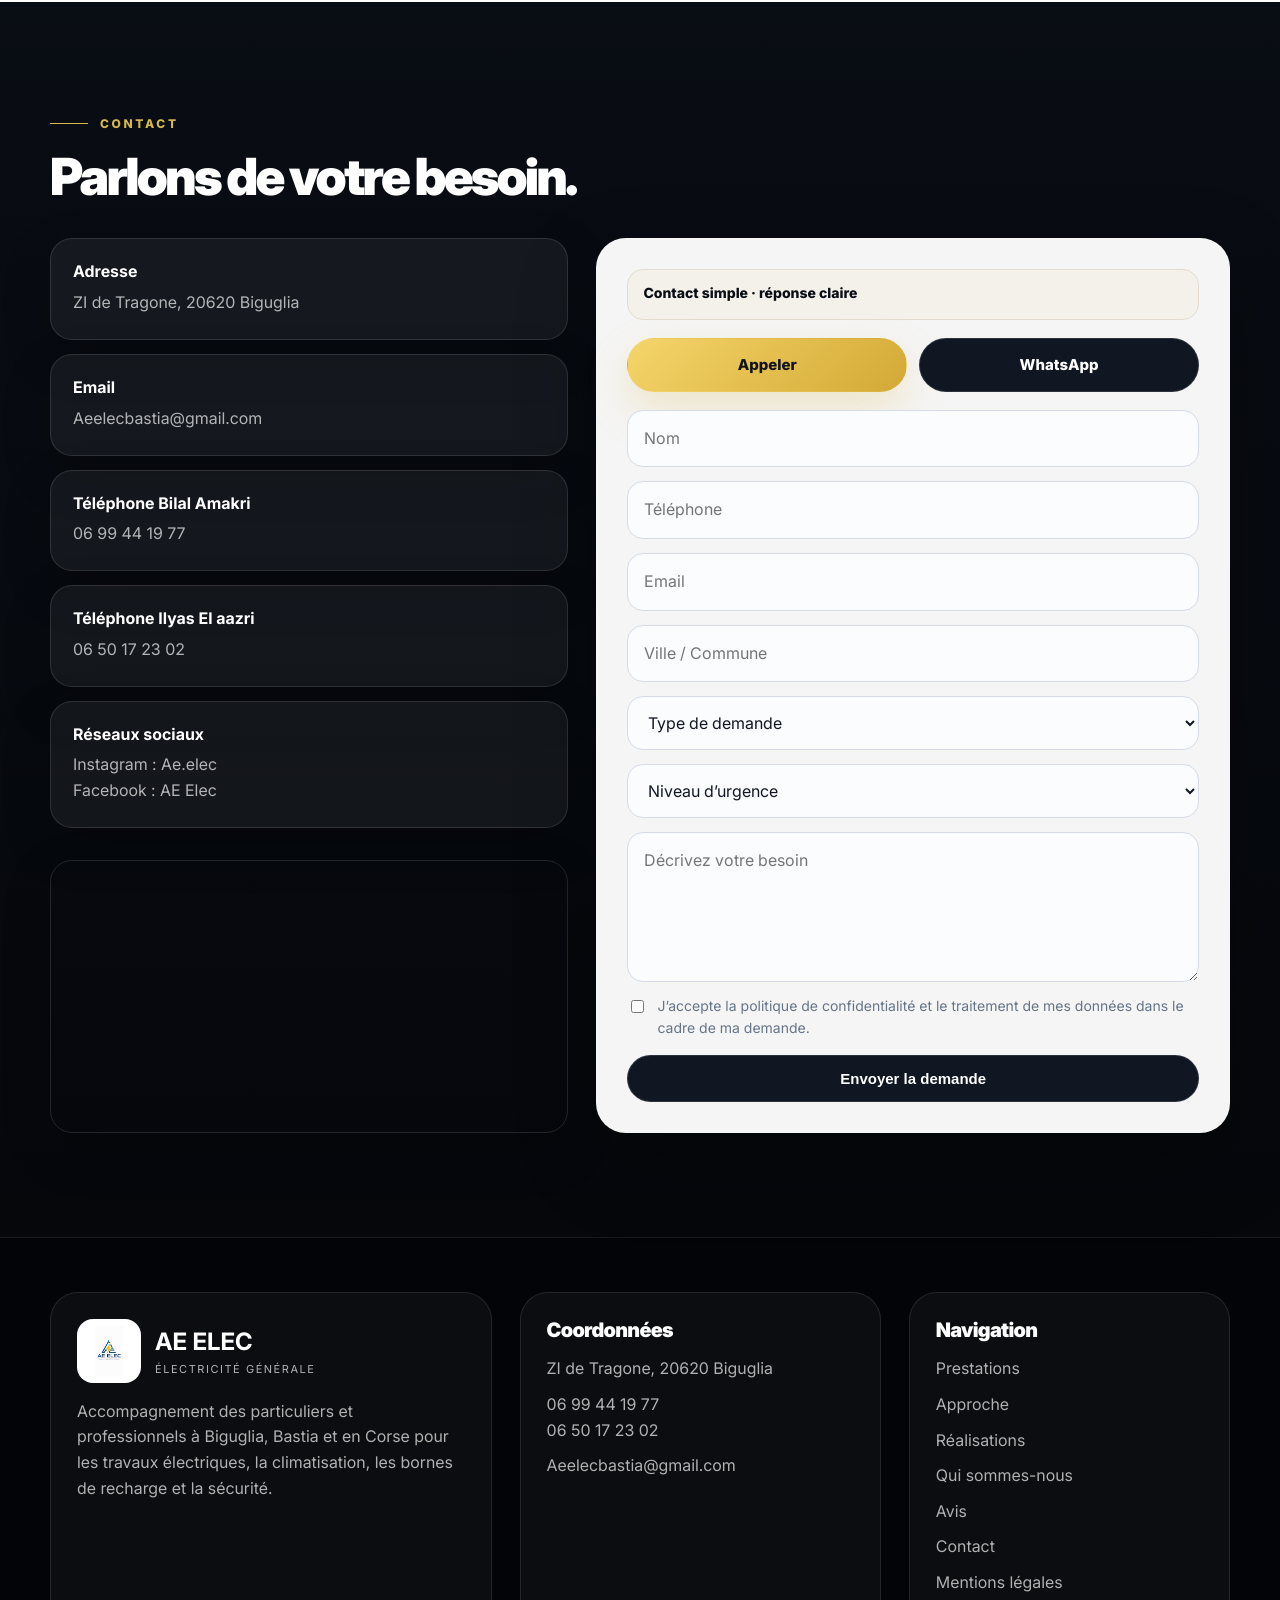
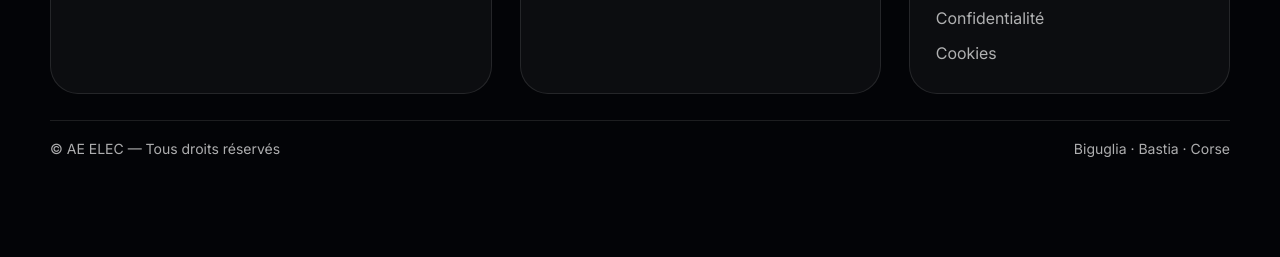
==== commit 414234ff: "Update index.html" ====
--- a/index.html
+++ b/index.html
@@ -277,10 +277,20 @@
 overflow:hidden;
 border-radius:28px;
 background:#080b10;
-max-width:720px;
-margin:0 auto;
-}
-.realisations-track{display:flex;overflow-x:auto;scroll-snap-type:x mandatory;scroll-behavior:smooth;gap:0;border-radius:28px;-ms-overflow-style:none;scrollbar-width:none;}
+width:100%;
+max-width:100%;
+margin:0;
+}
+.realisations-track{
+display:flex;
+overflow-x:auto;
+scroll-snap-type:x mandatory;
+scroll-behavior:smooth;
+gap:0;
+border-radius:28px;
+-ms-overflow-style:none;
+scrollbar-width:none;
+}
 .realisations-track::-webkit-scrollbar{display:none;}
 .realisation-slide{
 min-width:100%;
@@ -296,6 +306,7 @@
 object-fit:cover !important;
 object-position:center center;
 display:block;
+background:transparent !important;
 }
 .realisation-slide::after{content:"";position:absolute;inset:0;background:linear-gradient(180deg,rgba(0,0,0,0) 45%,rgba(0,0,0,.82) 100%);pointer-events:none;}
 .realisation-caption{position:absolute;left:24px;right:24px;bottom:24px;z-index:2;display:flex;justify-content:space-between;gap:18px;align-items:end;}
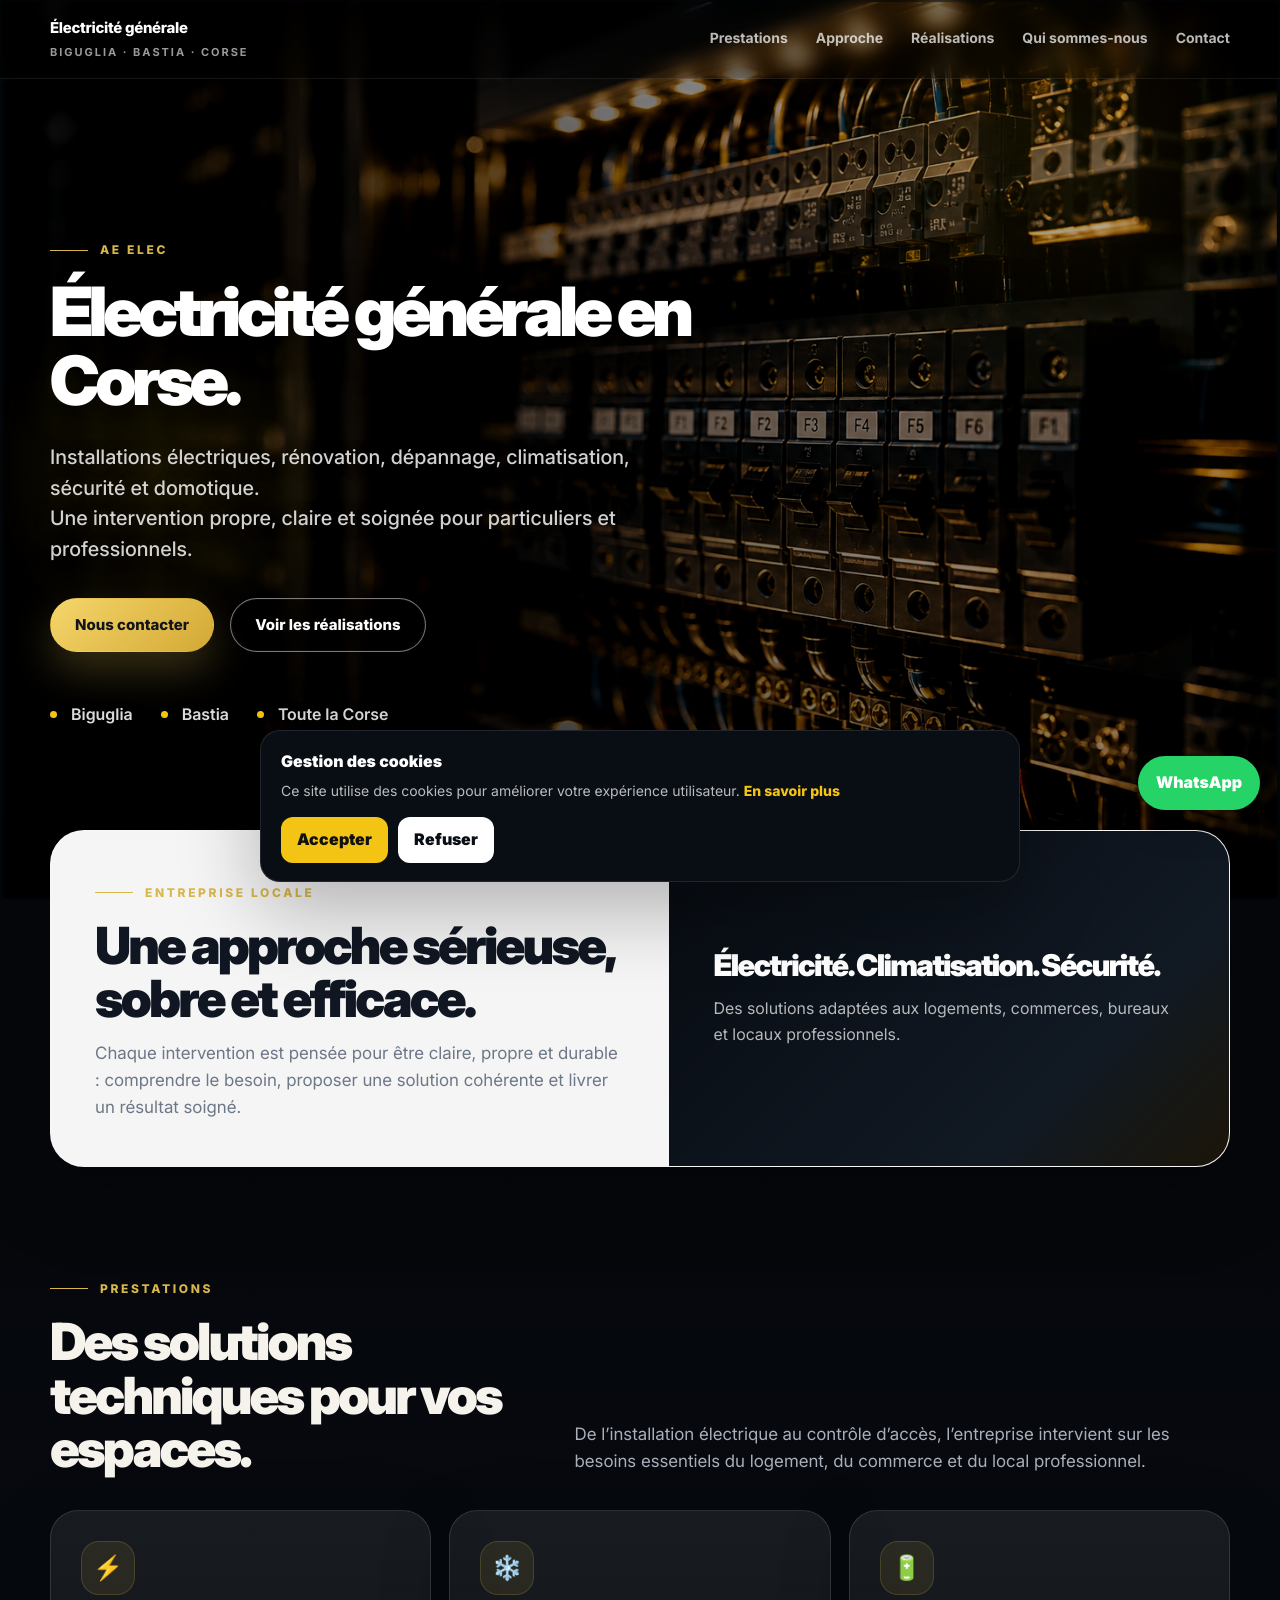
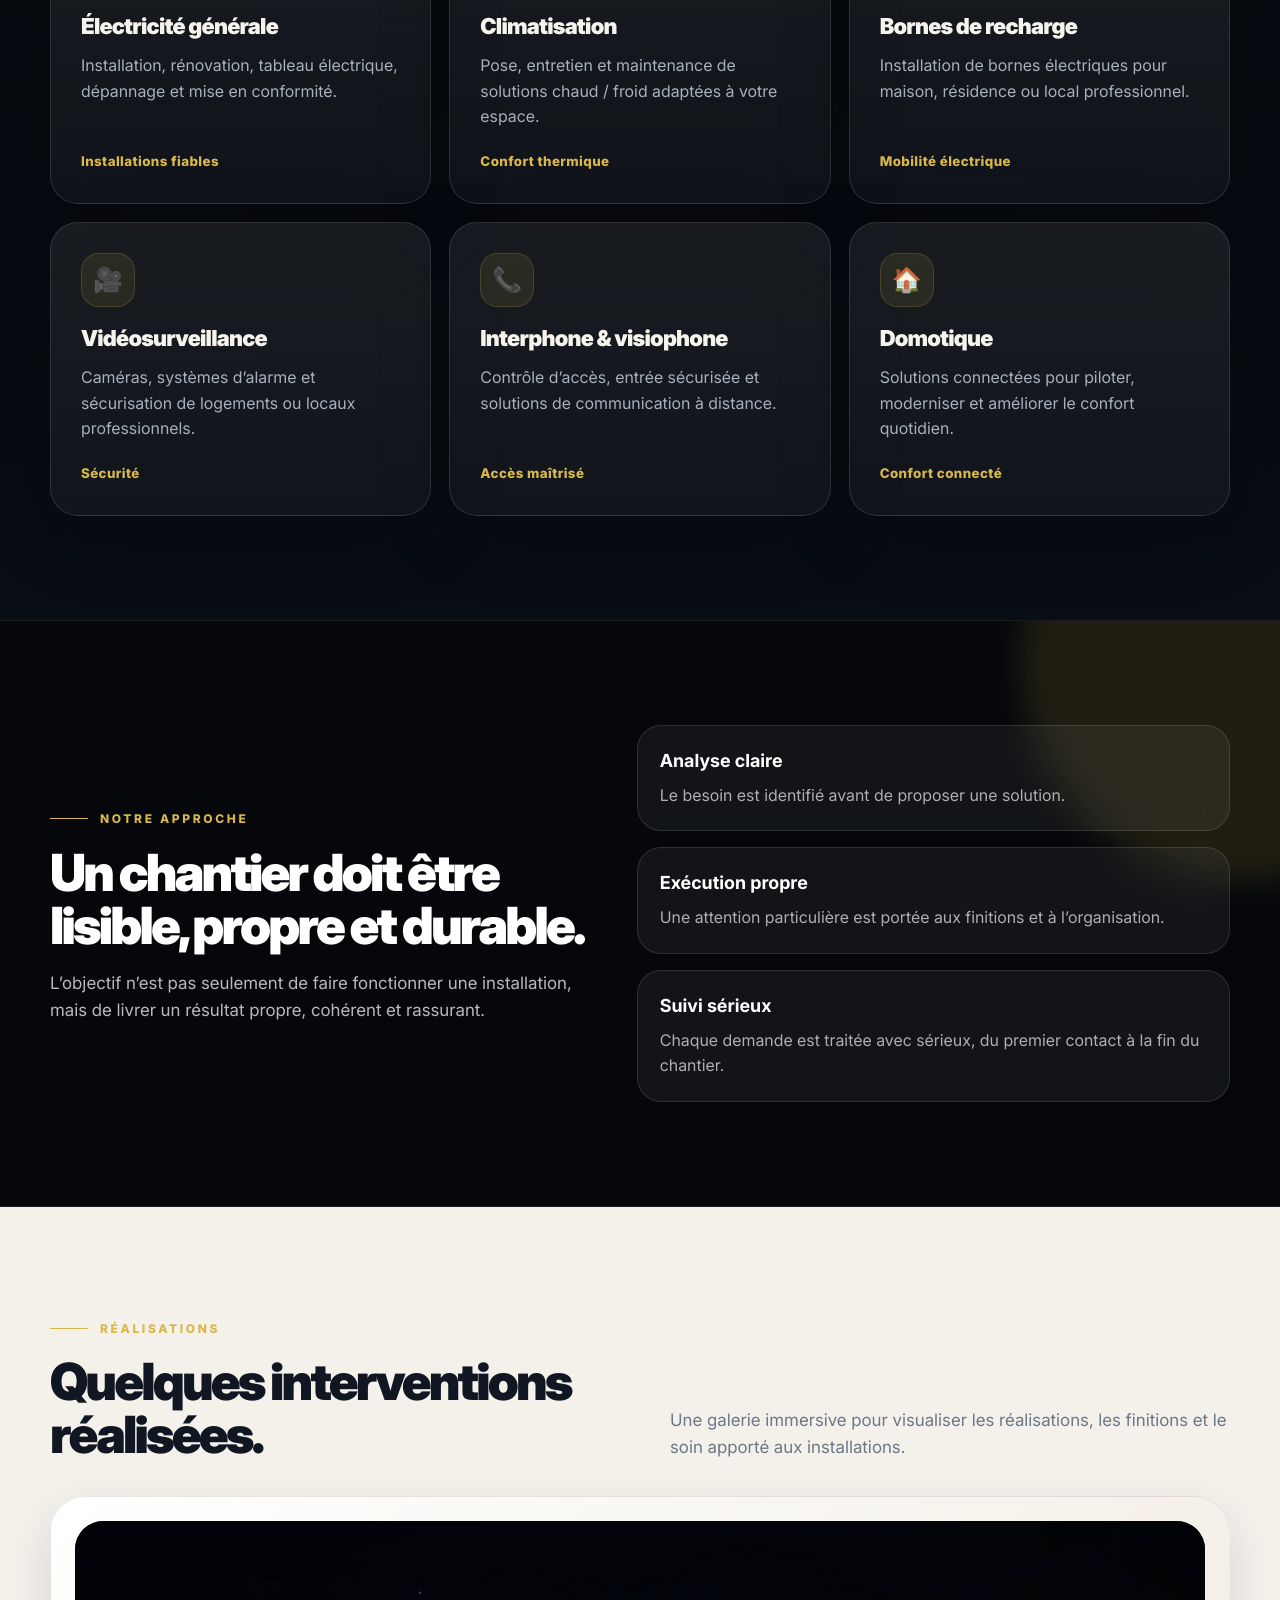
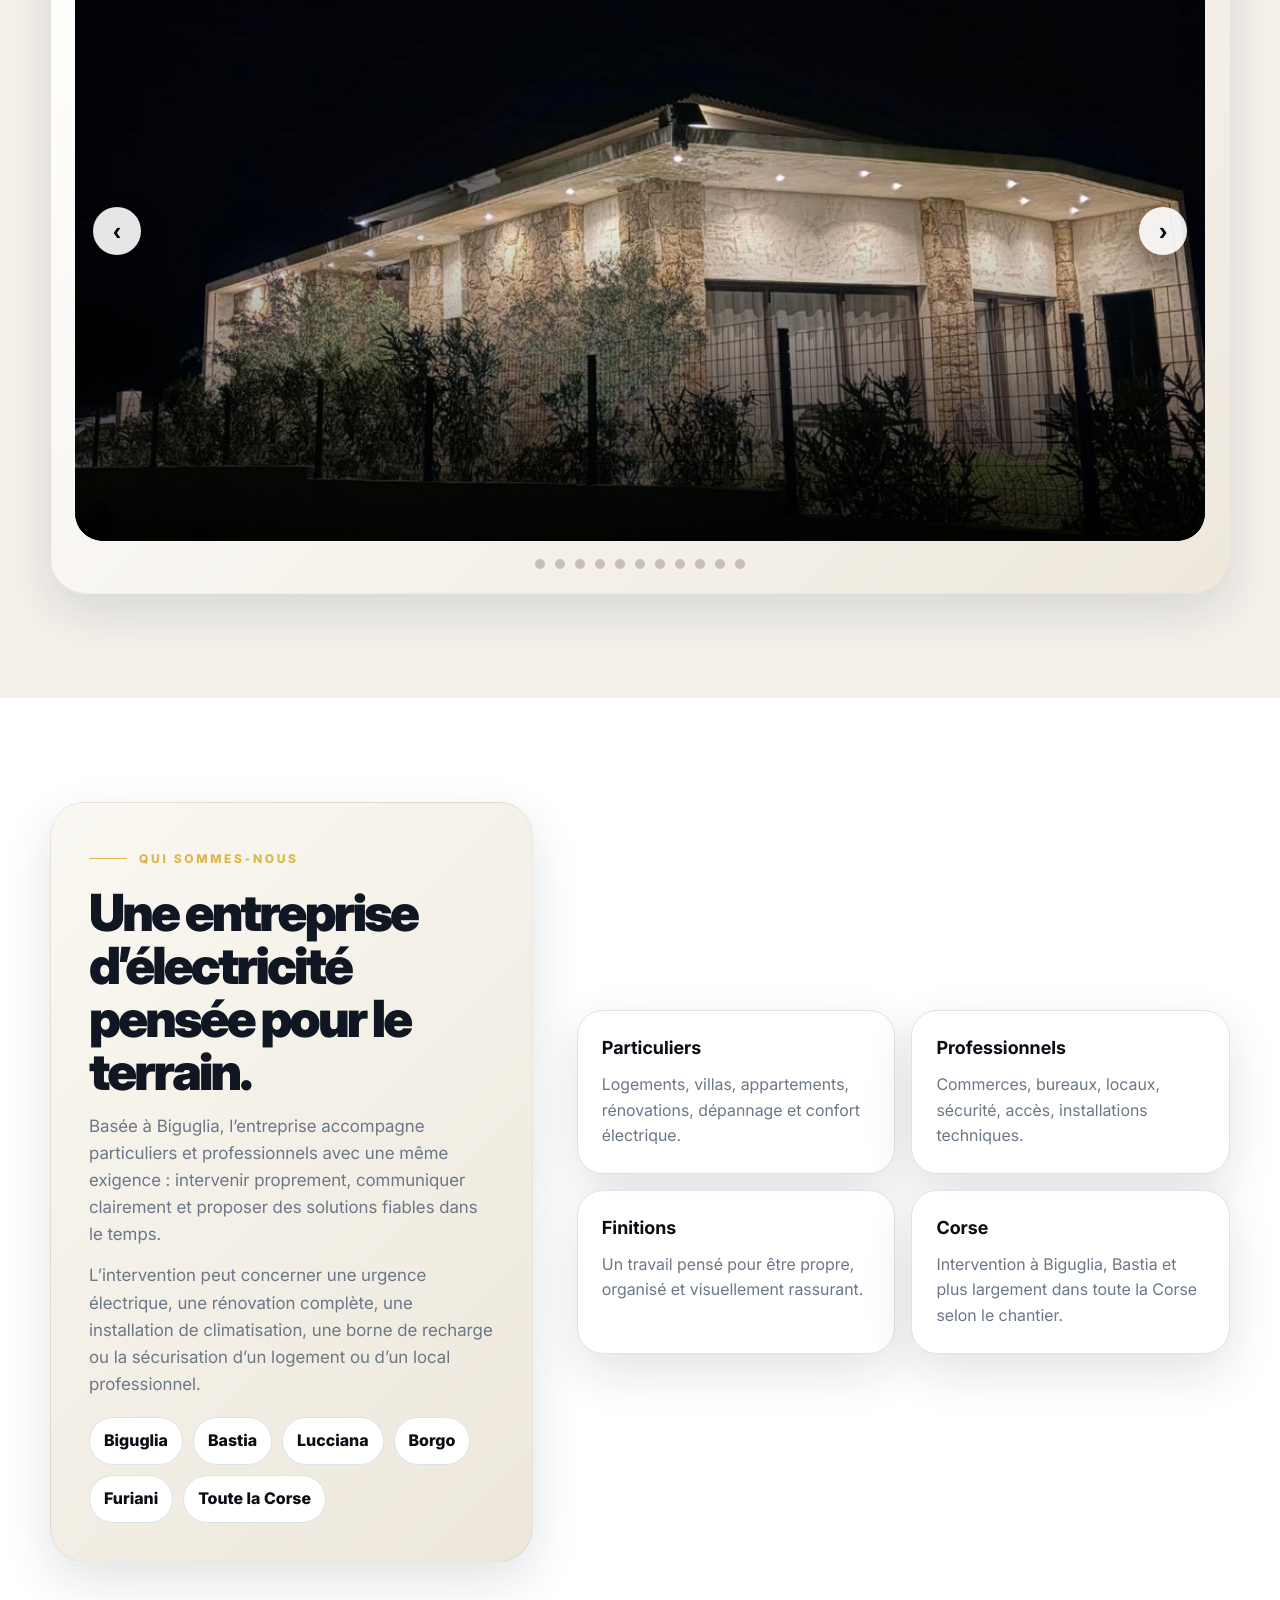
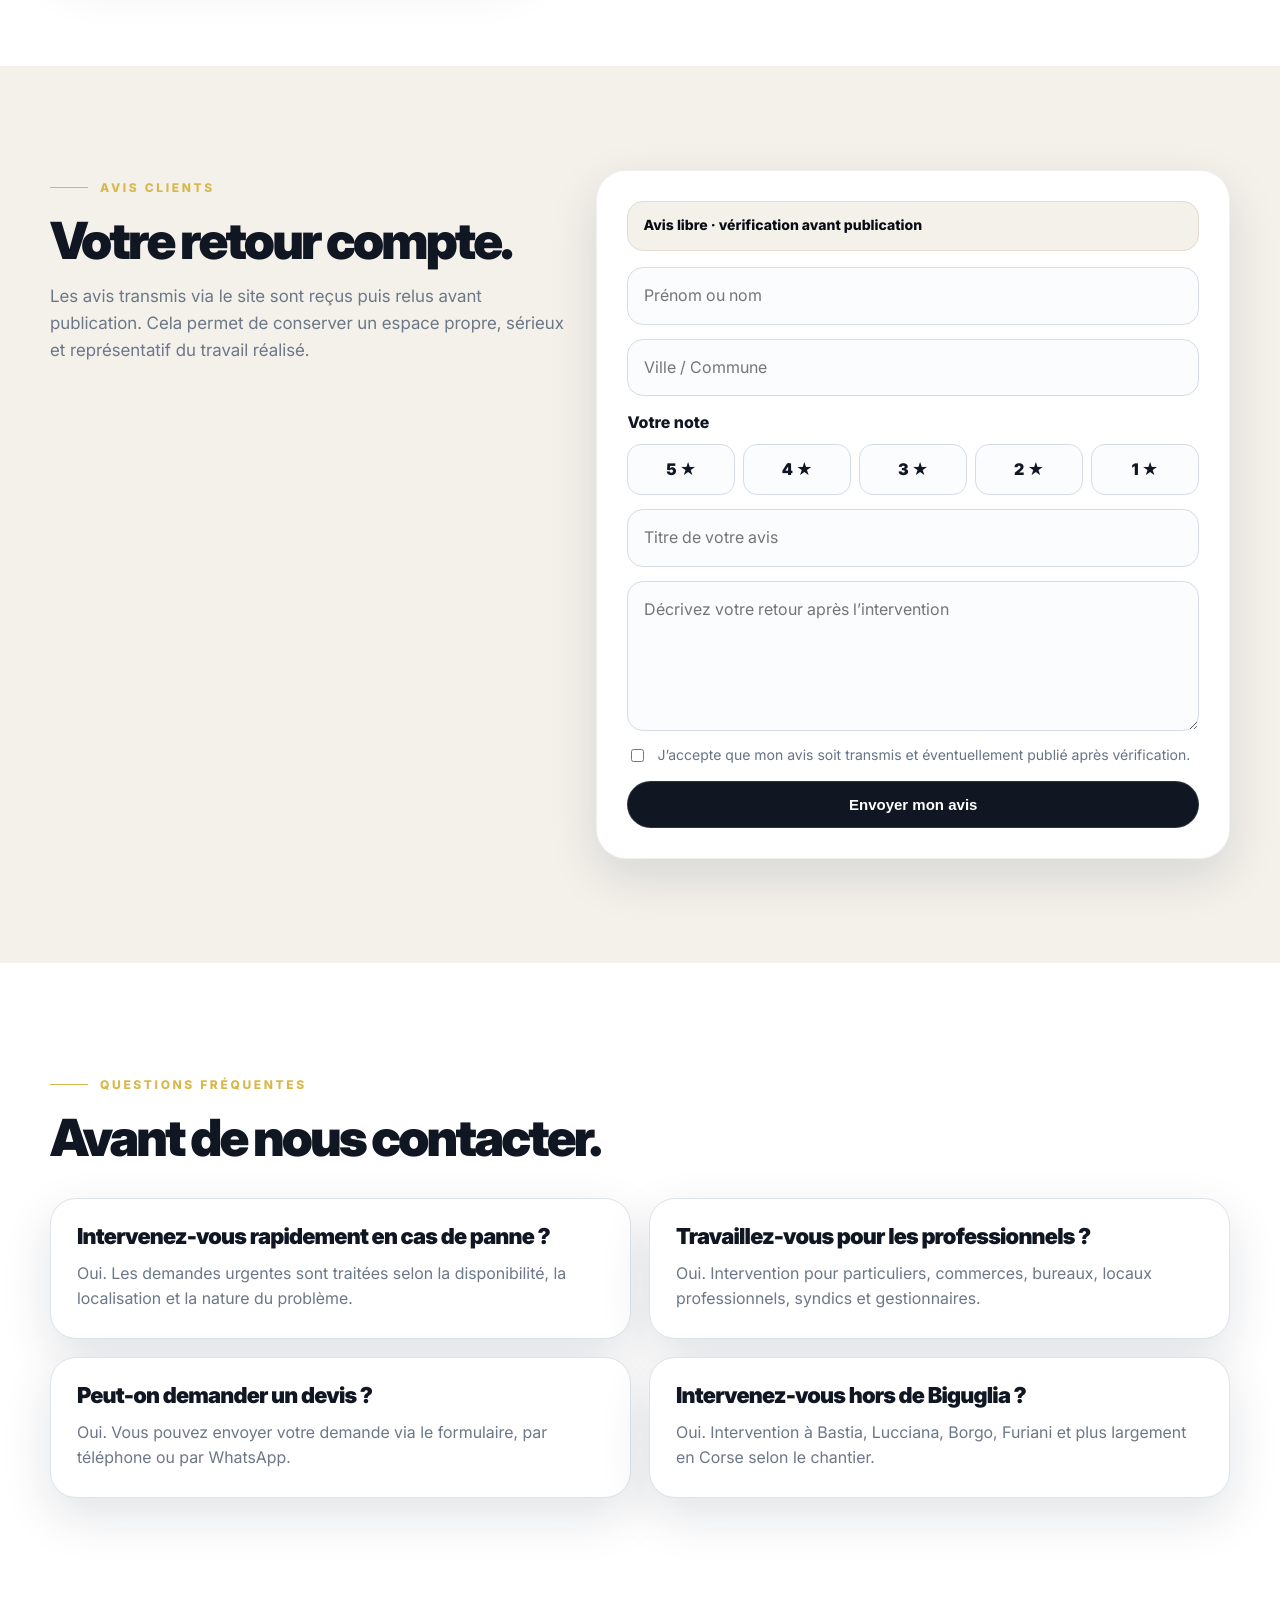
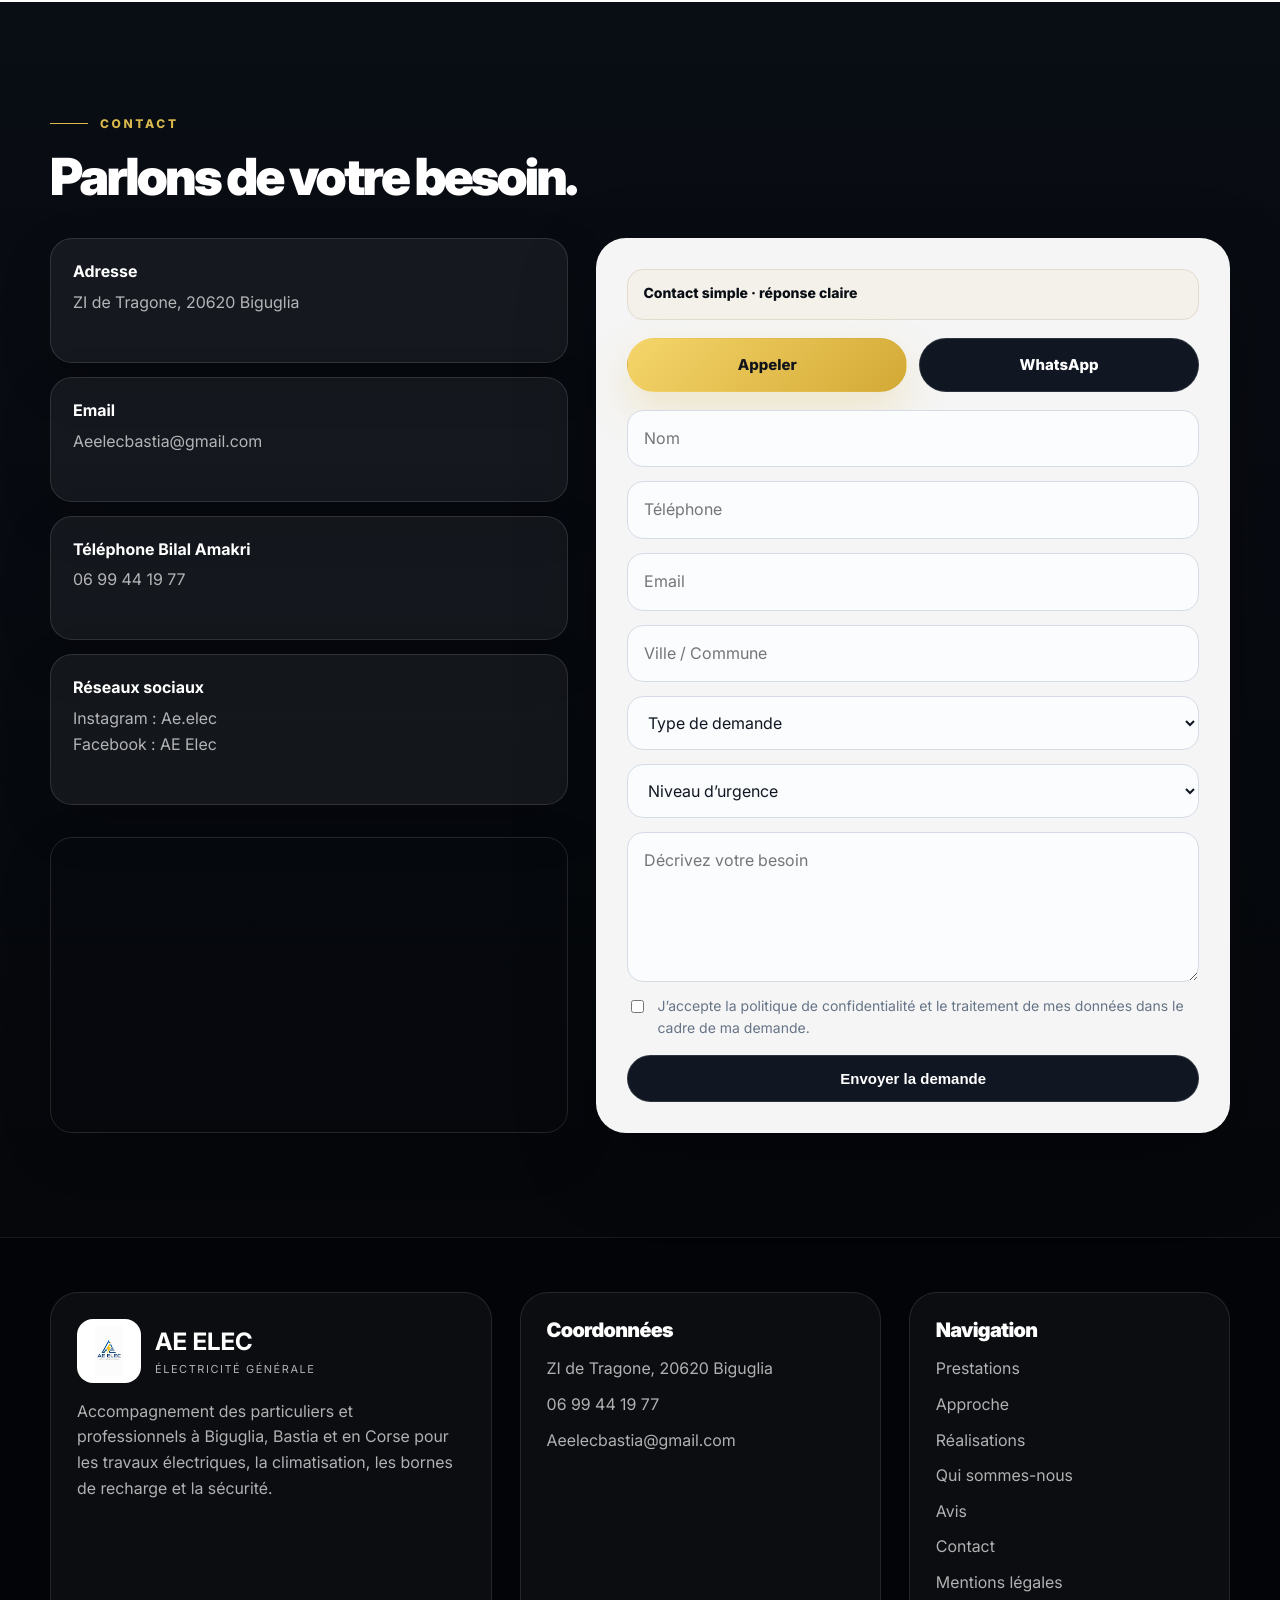
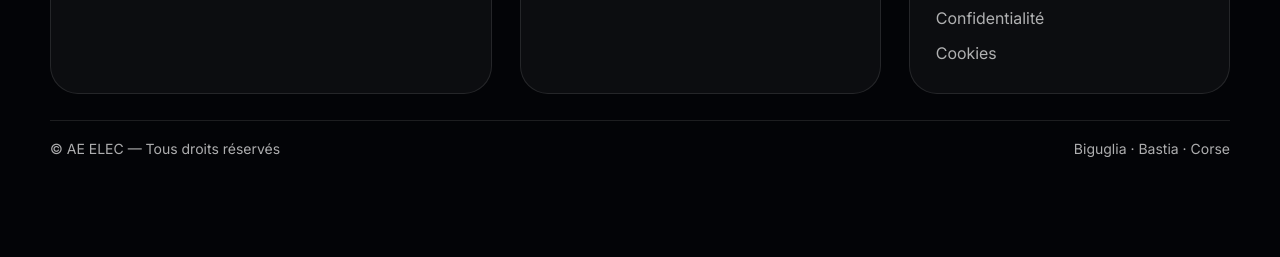
==== commit e4cc707c: "Update index.html" ====
--- a/index.html
+++ b/index.html
@@ -852,10 +852,7 @@
           <a href="tel:0699441977">06 99 44 19 77</a>
         </div>
 
-        <div class="info">
-          <strong>Téléphone Ilyas El aazri</strong>
-          <a href="tel:0650172302">06 50 17 23 02</a>
-        </div>
+  
 
         <div class="info">
           <strong>Réseaux sociaux</strong>
@@ -953,7 +950,7 @@
       <div class="footer-card">
         <h3>Coordonnées</h3>
         <p>ZI de Tragone, 20620 Biguglia</p>
-        <p style="margin-top:10px;">06 99 44 19 77<br>06 50 17 23 02</p>
+        <p style="margin-top:10px;">06 99 44 19 77</p>
         <p style="margin-top:10px;">Aeelecbastia@gmail.com</p>
       </div>
 
